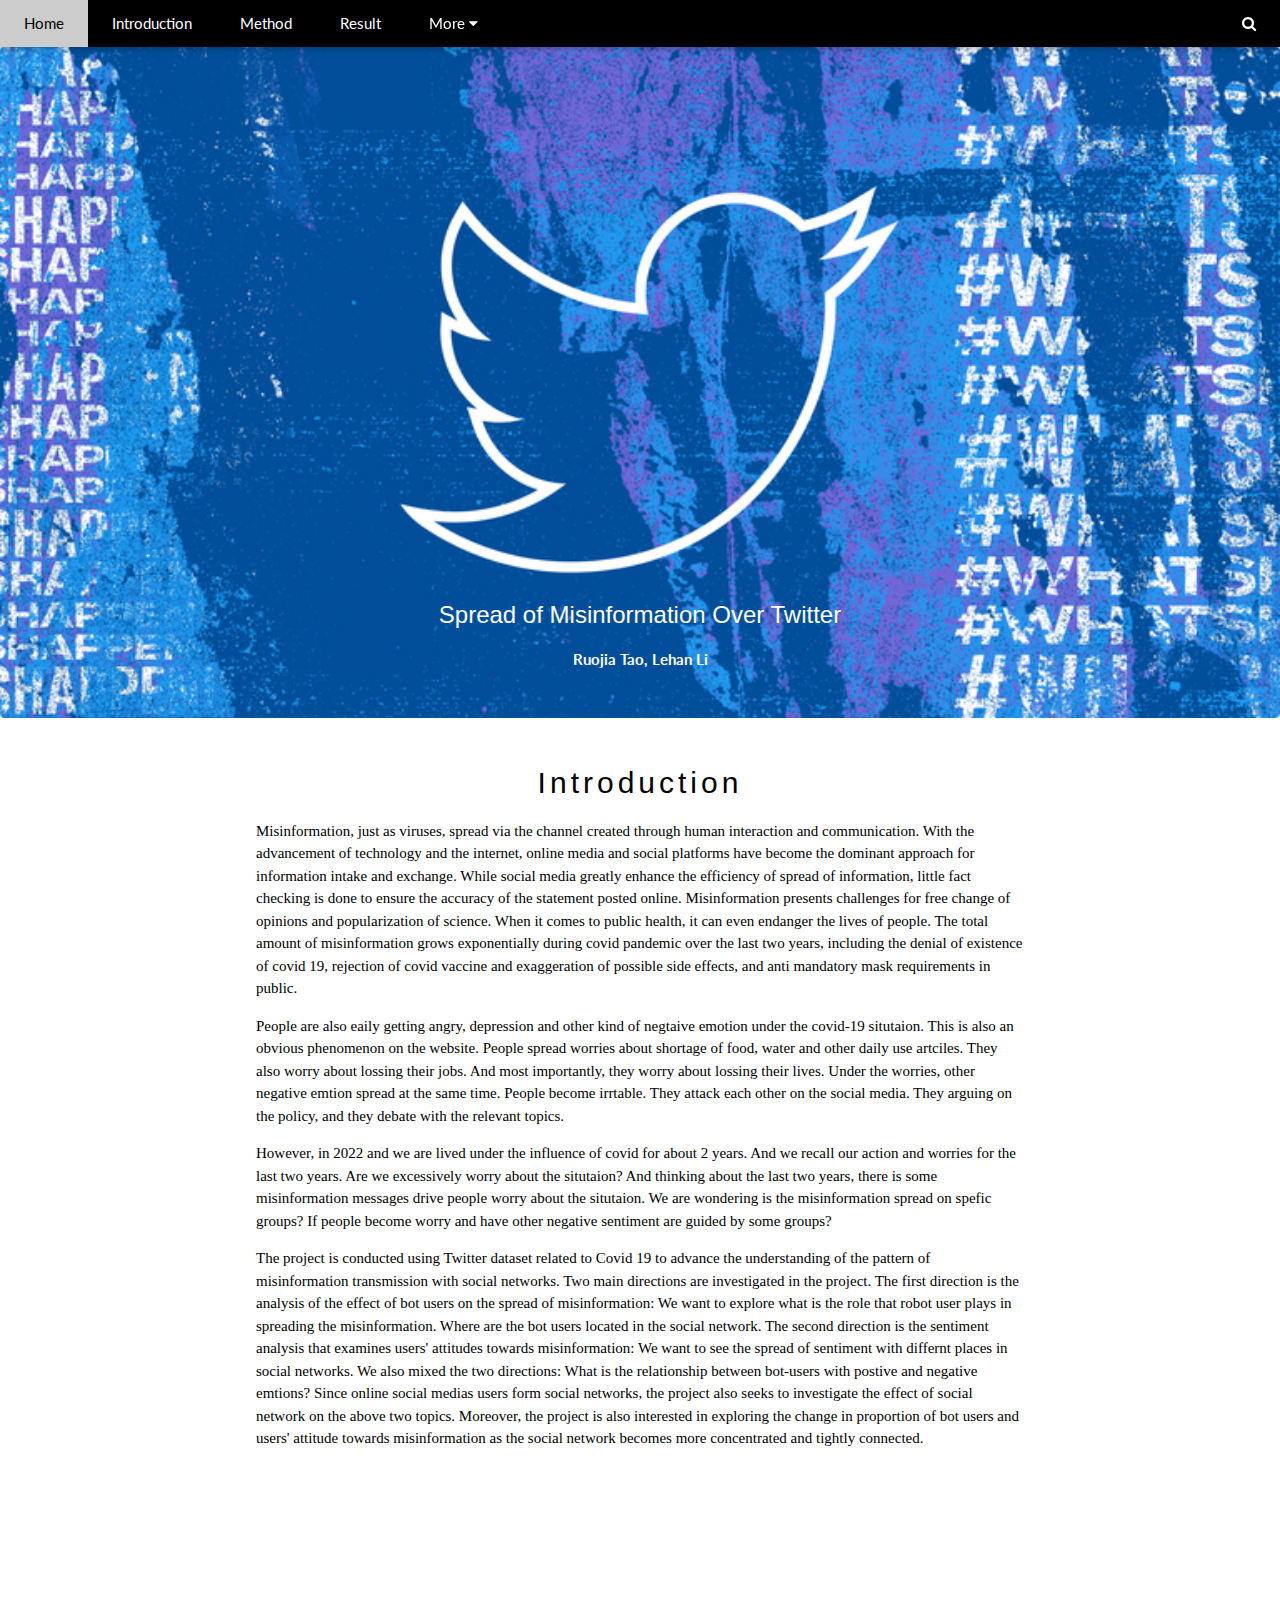
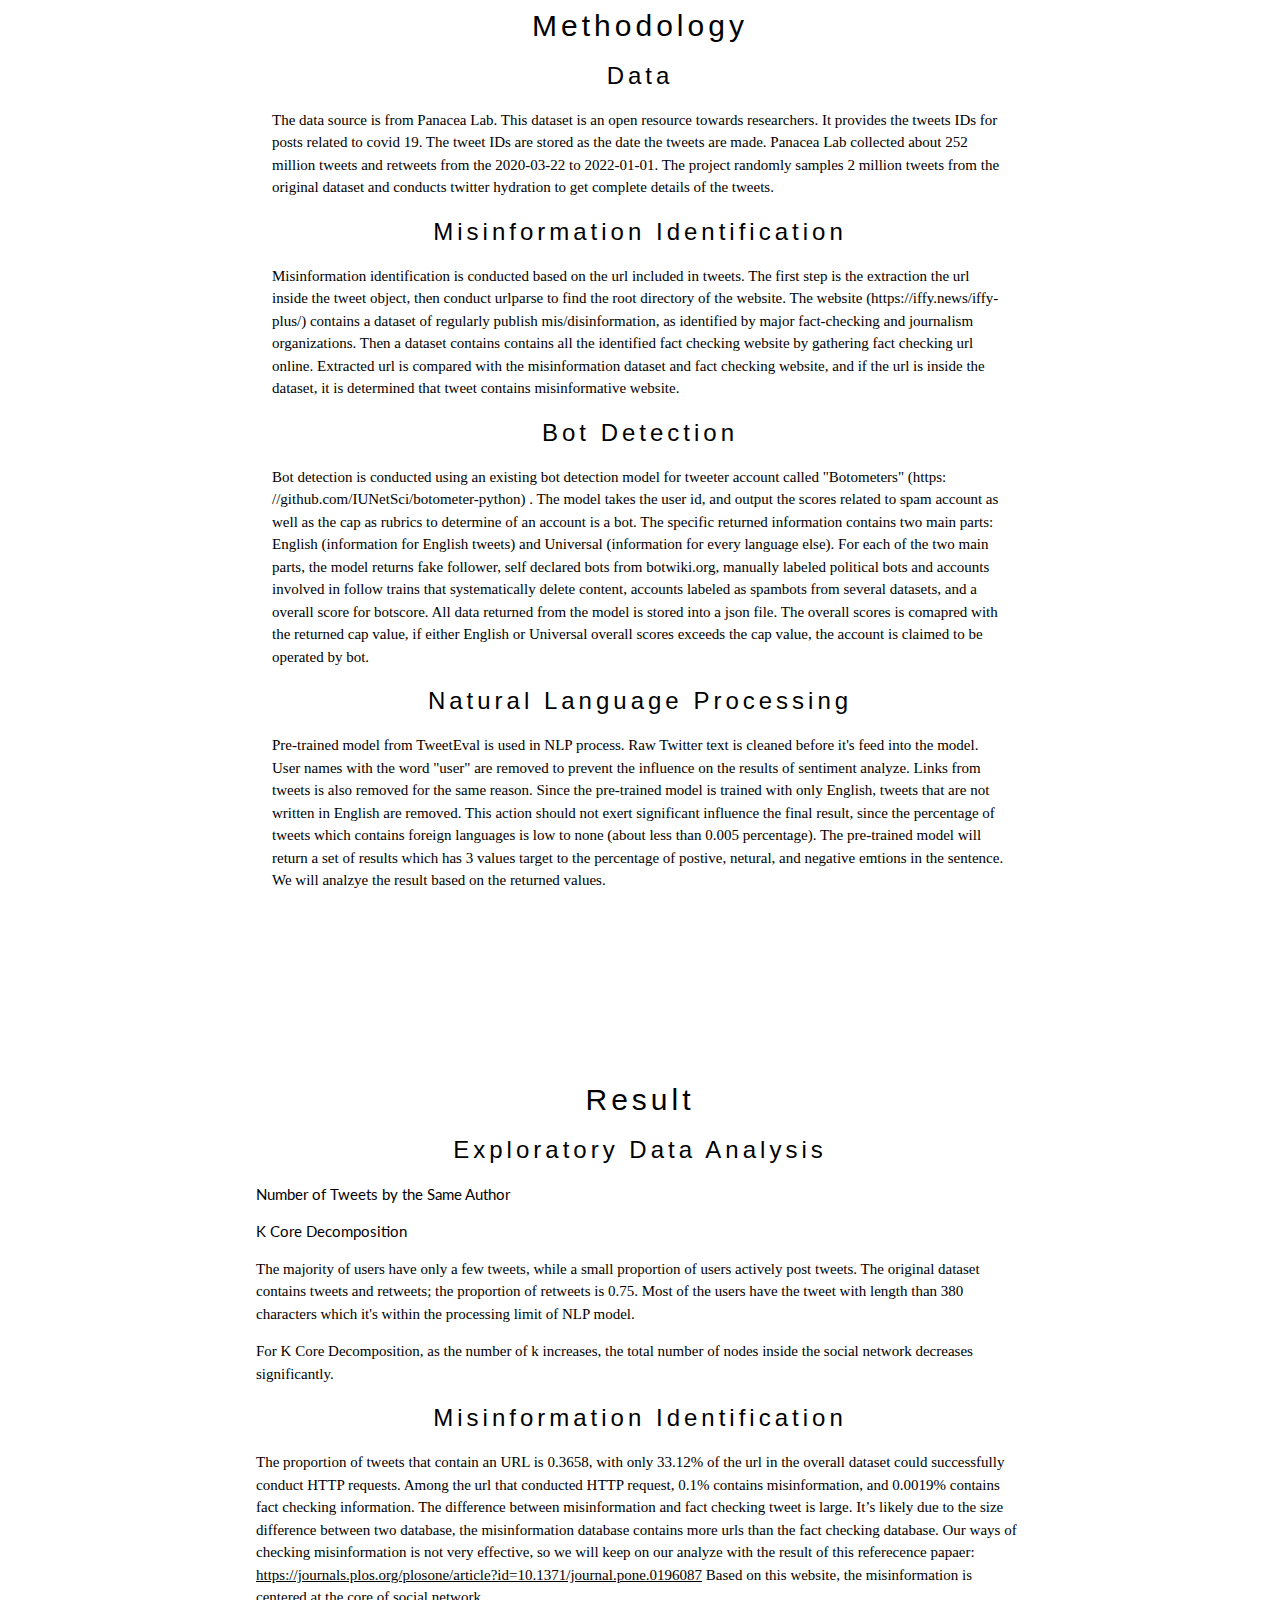
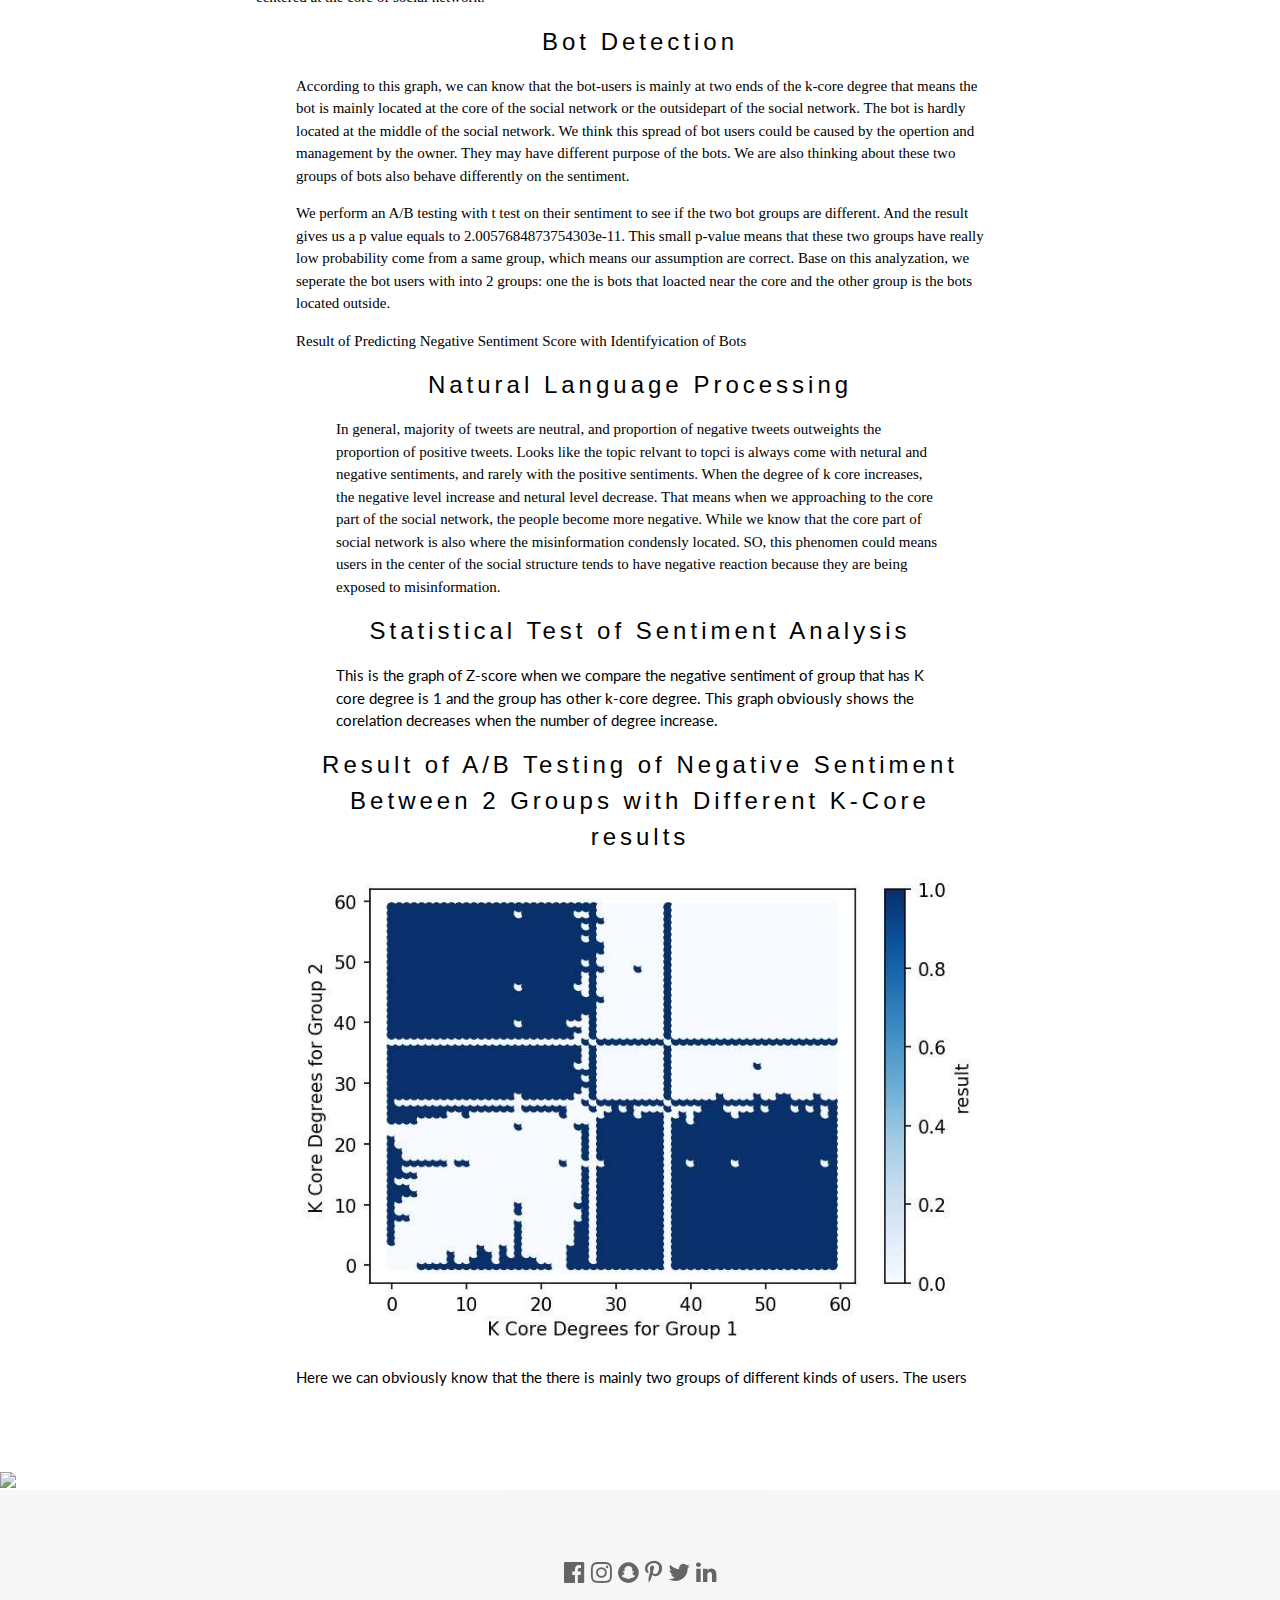
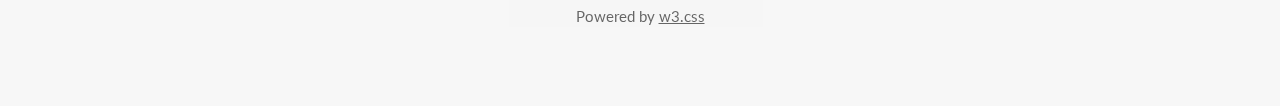
==== index.html @ 178d3494 "Update index.html" ====
<!DOCTYPE html>
<html lang="en">
<head>
<title>Spread of Misinformation over Social Media</title>
<meta charset="UTF-8">
<meta name="viewport" content="width=device-width, initial-scale=1">
<link rel="stylesheet" href="https://www.w3schools.com/w3css/4/w3.css">
<link rel="stylesheet" href="https://fonts.googleapis.com/css?family=Lato">
<link rel="stylesheet" href="https://cdnjs.cloudflare.com/ajax/libs/font-awesome/4.7.0/css/font-awesome.min.css">
<link rel="stylesheet" href="stype.css">
<script src="https://code.highcharts.com/highcharts.js"></script>
<script src="https://code.highcharts.com/modules/series-label.js"></script>
<script src="https://code.highcharts.com/modules/exporting.js"></script>
<script src="https://code.highcharts.com/modules/export-data.js"></script>
<script src="https://code.highcharts.com/modules/accessibility.js"></script>
<script src="script.js"></script>

<style>
body {font-family: "Lato", sans-serif}
.mySlides {display: none}
</style>
</head>
<body>

<!-- Navbar -->
<div class="w3-top">
  <div class="w3-bar w3-black w3-card">
    <a class="w3-bar-item w3-button w3-padding-large w3-hide-medium w3-hide-large w3-right" href="javascript:void(0)" onclick="myFunction()" title="Toggle Navigation Menu"><i class="fa fa-bars"></i></a>
    <a href="#" class="w3-bar-item w3-button w3-padding-large">Home</a>
    <a href="#band" class="w3-bar-item w3-button w3-padding-large w3-hide-small">Introduction</a>
    <a href="#tour" class="w3-bar-item w3-button w3-padding-large w3-hide-small">Method</a>
    <a href="#contact" class="w3-bar-item w3-button w3-padding-large w3-hide-small">Result</a>
    <div class="w3-dropdown-hover w3-hide-small">
      <button class="w3-padding-large w3-button" title="More">More <i class="fa fa-caret-down"></i></button>     
      <div class="w3-dropdown-content w3-bar-block w3-card-4">
        <a href="#" class="w3-bar-item w3-button">Reference</a>
        <a href="#" class="w3-bar-item w3-button">Author</a>
      </div>
    </div>
    <a href="javascript:void(0)" class="w3-padding-large w3-hover-red w3-hide-small w3-right"><i class="fa fa-search"></i></a>
  </div>
</div>

<!-- Navbar on small screens (remove the onclick attribute if you want the navbar to always show on top of the content when clicking on the links) -->
<div id="navDemo" class="w3-bar-block w3-black w3-hide w3-hide-large w3-hide-medium w3-top" style="margin-top:46px">
  <a href="#band" class="w3-bar-item w3-button w3-padding-large" onclick="myFunction()">BAND</a>
  <a href="#tour" class="w3-bar-item w3-button w3-padding-large" onclick="myFunction()">TOUR</a>
  <a href="#contact" class="w3-bar-item w3-button w3-padding-large" onclick="myFunction()">CONTACT</a>
  <a href="#" class="w3-bar-item w3-button w3-padding-large" onclick="myFunction()">MERCH</a>
</div>

<!-- Page content -->
<div class="w3-content" style="max-width:2000px;margin-top:46px">

  <!-- Automatic Slideshow Images -->
  <div class="mySlides w3-display-container w3-center">
    <img src="twitter.jpg" style="width:100%">
    <div class="w3-display-bottommiddle w3-container w3-text-white w3-padding-32 w3-hide-small">
      <h3>Spread of Misinformation Over Twitter</h3>
      <p><b>Ruojia Tao, Lehan Li</b></p>   
    </div>
  </div>
  </div>

  <!-- The Band Section -->
  <div class="w3-container w3-content w3-center w3-padding-32" style="max-width:800px" id="band">
    <h2 class="w3-wide">Introduction</h2>
    <p align="left" style="font-family:verdana">
      Misinformation, just as viruses, spread via the channel created through human interaction and communication. 
      With the advancement of technology and the internet, online media and social platforms have become the 
      dominant approach for information intake and exchange. While social media greatly enhance the efficiency of spread of information, 
      little fact checking is done to ensure the accuracy of the statement posted online. 
      Misinformation presents challenges for free change of opinions and popularization of science. 
      When it comes to public health, it can even endanger the lives of people. 
      The total amount of misinformation grows exponentially during covid pandemic over the last two years, 
      including the denial of existence of covid 19, rejection of covid vaccine and exaggeration of possible side effects, 
      and anti mandatory mask requirements in public. 
    </p>

    <p align="left" style="font-family:verdana">
      People are also eaily getting angry, depression and other kind of negtaive emotion under the covid-19 situtaion. This is also an obvious phenomenon on the website. People
       spread worries about shortage of food, water and other daily use artciles. They also worry about lossing their jobs. And most importantly, they worry about lossing their lives.
       Under the worries, other negative emtion spread at the same time. People become irrtable. They attack each other on the social media. 
       They arguing on the policy, and they debate with the relevant topics.
       </p>
    <p align="left" style="font-family:verdana"> 
       However, in 2022 and we are lived under the influence of covid for about 2 years. And we recall our action and worries for the last two years. Are we excessively worry about the situtaion? And thinking about the last two years, there is some misinformation messages drive people worry about the situtaion. We are wondering is the misinformation spread on spefic groups? If people become worry and have other negative sentiment are guided by some groups?
    </p>

    <p align="left" style="font-family:verdana"> 
      The project is conducted using Twitter dataset related to Covid 19 
      to advance the understanding of the pattern of misinformation transmission with social networks. Two main directions are investigated in the project. 
      The first direction is the analysis of the effect of bot users on the spread of misinformation: We want to explore what is the role that robot user plays in spreading the misinformation. Where are the bot users located in the social 
      network. 
      The second direction is the sentiment analysis that examines users' attitudes towards misinformation: We want to see the spread of sentiment with differnt places in social networks.
      We also mixed the two directions: What is the relationship between bot-users with postive and negative emtions?
      Since online social medias users form social networks, the project also seeks to investigate the effect of social network on the above two topics.
      Moreover, the project is also interested in exploring the change in proportion of bot users and users' attitude towards misinformation as 
      the social network becomes more concentrated and tightly connected. 
    </p>
  </div>

  <!-- The Tour Section -->
  <div class="w3-container w3-content w3-center w3-padding-32" style="max-width:800px" id="tour">
    <div class="w3-container w3-content w3-padding-64" style="max-width:800px">
      <h2 class="w3-wide w3-center">Methodology</h2>
      
      <h3 class="w3-wide w3-center">Data</h3>

      <p align="left" style="font-family:verdana"> 
        The data source is from Panacea Lab. This dataset is an open resource towards researchers.
        It provides the tweets IDs for posts related to covid 19. The tweet IDs are stored as the date
        the tweets are made. Panacea Lab collected about 252 million tweets and retweets from
        the 2020-03-22 to 2022-01-01. The project randomly samples 2 million tweets from the original dataset 
        and conducts twitter hydration to get complete details of the tweets.
      </p>

      <h3 class="w3-wide w3-center">Misinformation Identification</h3>
      <p align="left" style="font-family:verdana"> 
        Misinformation identification is conducted based on the url included in tweets. The first step is the extraction the url
        inside the tweet object, then conduct urlparse to find the root directory of the website. 
        The website (https://iffy.news/iffy-plus/) contains a dataset of regularly publish mis/disinformation,
        as identified by major fact-checking and journalism organizations. Then a dataset contains contains all the identified fact checking website
        by gathering fact checking url online. Extracted url is compared with the misinformation dataset and fact checking website, and if the url is inside the
        dataset, it is determined that tweet contains misinformative website.
      </p>

      <h3 class="w3-wide w3-center">Bot Detection</h3>
      <p align="left" style="font-family:verdana" font-size:16px> 
        Bot detection is conducted using an existing bot detection model for tweeter account called "Botometers" (https:
        //github.com/IUNetSci/botometer-python) . The model takes the user id, and output the scores
        related to spam account as well as the cap as rubrics to determine of an account is a bot. The specific
        returned information contains two main parts: English (information for English tweets) and Universal
        (information for every language else). For each of the two main parts, the model returns fake follower,
        self declared bots from botwiki.org, manually labeled political bots and accounts involved in follow
        trains that systematically delete content, accounts labeled as spambots from several datasets, and a
        overall score for botscore. All data returned from the model is stored into a json file. 
        The overall scores is comapred with the returned cap value, 
        if either English or Universal overall scores exceeds the cap value, 
        the account is claimed to be operated by bot.
      </p>

      <h3 class="w3-wide w3-center">Natural Language Processing</h3>
      <p align="left" style="font-family:verdana"> 
        Pre-trained model from TweetEval is used in NLP process. Raw Twitter text is cleaned before it's feed into the model. 
        User names with the word "user" are removed to prevent the influence on the results of sentiment analyze. 
        Links from tweets is also removed for the same reason. Since the
        pre-trained model is trained with only English, tweets that are not written in English are removed.
        This action should not exert significant influence the final result, 
        since the percentage of tweets which contains foreign languages is low to none (about less than 0.005 percentage).
        The pre-trained model will return a set of results which has 3 values target to the percentage of  postive, netural, and negative emtions in the sentence. We will analzye the 
        result based on the returned values.
      </p>
    </div>
  </div>

  <!-- The Contact Section -->
  <div class="w3-container w3-content w3-padding-64" style="max-width:800px" id="contact">
    <h2 class="w3-wide w3-center">Result</h2>
    <h3 class="w3-wide w3-center">Exploratory Data Analysis</h3>
    
    <div>
      <div>
        <p>Number of Tweets by the Same Author</p>
        <figure class="highcharts-figure">
          <div id="author"></div>
        </figure>
      </div>
      <div>
        <p>K Core Decomposition</p>
        <figure class="highcharts-figure">
          <div id="kcore"></div>
        </figure>
            <p align="left" style="font-family:verdana"> 
              The majority of users have only a few tweets, while a small proportion of users actively post tweets. 
      The original dataset contains tweets and retweets; the proportion of retweets is 0.75. 
      Most of the users have the tweet with length than 380 characters which it's within the processing limit of NLP model. 
                 </p>
      </div>
    </div>

    


    <p align="left" style="font-family:verdana"> 

      For K Core Decomposition, as the number of k increases, the total number of nodes inside the social network decreases significantly.
    </p>

    <h3 class="w3-wide w3-center">Misinformation Identification</h3>
    <p align="left" style="font-family:verdana"> 
      The proportion of tweets that contain an URL is 0.3658, with only 33.12% of
      the url in the overall dataset could successfully conduct HTTP requests. Among the url that conducted
      HTTP request, 0.1% contains misinformation, and 0.0019% contains fact checking information. The
      difference between misinformation and fact checking tweet is large. It’s likely due to the size difference
      between two database, the misinformation database contains more urls than the fact checking database.
      Our ways of checking misinformation is not very effective, so we will keep on our analyze with the result of this referecence papaer: 
      <a href="https://journals.plos.org/plosone/article?id=10.1371/journal.pone.0196087">https://journals.plos.org/plosone/article?id=10.1371/journal.pone.0196087</a>
      Based on this website, the misinformation is centered at the core of social network.
    </p>

    <h3 class="w3-wide w3-center">Bot Detection</h3>
        
    <p align="left" style="font-family:verdana"> 
      <figure class="highcharts-figure">
        <div id="bot"></div>
        <p align="left" style="font-family:verdana"> 
         According to this graph, we can know that the bot-users is mainly at two ends of the k-core degree that means the bot is mainly located at the core of the social network or the outsidepart
          of the social network. The bot is hardly located at the middle of the social network. We think this spread of bot users could be caused by the opertion and management by the owner.
          They may have different purpose of the bots. We are also thinking about these two groups of bots also behave differently on the sentiment.
    
     </p>
        
        
     <p align="left" style="font-family:verdana"> 
         We perform an A/B testing with t test on their sentiment to see if the two bot groups are different. And the result gives us a p value equals to 2.0057684873754303e-11. This small
          p-value means that these two groups have really low probability come from a same group, which means our assumption are correct. Base on this analyzation, we seperate the bot users with 
          into 2 groups: one the is bots that loacted near the core and the other group is the bots located outside.
    
        
    </figure>
    </p>
        <p align="left" style="font-family:verdana"> 
      <figure class="highcharts-figure">
        <div id="bot"></div>
        <p align="left" style="font-family:verdana"> 
         Result of Predicting Negative Sentiment Score with Identifyication of Bots
    
        </p>
        

    <h3 class="w3-wide w3-center">Natural Language Processing</h3>
    <p align="left" style="font-family:verdana"> 
      <figure class="highcharts-figure">
        <div id="container"></div>
        <p align="left" style="font-family:verdana"> 
          In general, majority of tweets are neutral, and proportion of negative tweets outweights the proportion of positive tweets. 
          Looks like the topic relvant to topci is always come with netural and negative sentiments, and rarely with the positive sentiments.
          When the degree of k core increases, the negative level increase and netural level decrease. That means when we approaching to the core part of the social network, the people become more negative.
          While we know that the core part of social network is also where the misinformation condensly located. 
          SO, this phenomen could means users in the center of the social structure tends to have negative reaction because they are being exposed to misinformation.
      
        </p>
    </figure>
    </p>


    <h3 class="w3-wide w3-center">Statistical Test of Sentiment Analysis</h3>
    <p align="left" style="font-family:verdana"> 
      <figure class="highcharts-figure">
        <div id="point"></div>
        <p class="highcharts-description">
           This is the graph of Z-score when we compare the negative sentiment of group that has K core degree is 1 and the group has other k-core degree. 
          This graph obviously shows the corelation decreases when the number of degree increase.
        </p>
    </figure>
      
     <h3 class="w3-wide w3-center">Result of A/B Testing of Negative Sentiment Between 2 Groups with Different K-Core results</h3>
    <p align="left" style="font-family:verdana"> 
    <img src="plot.JPG" style="width:100%">
    </p>
    <p class="highcharts-description">
            Here we can obviously know that the there is mainly two groups of different kinds of users. The users 
        </p>
  </div>

  
  
<!-- End Page Content -->
</div>

<!-- Image of location/map -->
<img src="/w3images/map.jpg" class="w3-image w3-greyscale-min" style="width:100%">

<!-- Footer -->
<footer class="w3-container w3-padding-64 w3-center w3-opacity w3-light-grey w3-xlarge">
  <i class="fa fa-facebook-official w3-hover-opacity"></i>
  <i class="fa fa-instagram w3-hover-opacity"></i>
  <i class="fa fa-snapchat w3-hover-opacity"></i>
  <i class="fa fa-pinterest-p w3-hover-opacity"></i>
  <i class="fa fa-twitter w3-hover-opacity"></i>
  <i class="fa fa-linkedin w3-hover-opacity"></i>
  <p class="w3-medium">Powered by <a href="https://www.w3schools.com/w3css/default.asp" target="_blank">w3.css</a></p>
</footer>

<script>
// Automatic Slideshow - change image every 4 seconds
var myIndex = 0;
carousel();

function carousel() {
  var i;
  var x = document.getElementsByClassName("mySlides");
  for (i = 0; i < x.length; i++) {
    x[i].style.display = "none";  
  }
  myIndex++;
  if (myIndex > x.length) {myIndex = 1}    
  x[myIndex-1].style.display = "block";  
  setTimeout(carousel, 4000);    
}

// Used to toggle the menu on small screens when clicking on the menu button
function myFunction() {
  var x = document.getElementById("navDemo");
  if (x.className.indexOf("w3-show") == -1) {
    x.className += " w3-show";
  } else { 
    x.className = x.className.replace(" w3-show", "");
  }
}

// When the user clicks anywhere outside of the modal, close it
var modal = document.getElementById('ticketModal');
window.onclick = function(event) {
  if (event.target == modal) {
    modal.style.display = "none";
  }
}
</script>

</body>
</html>
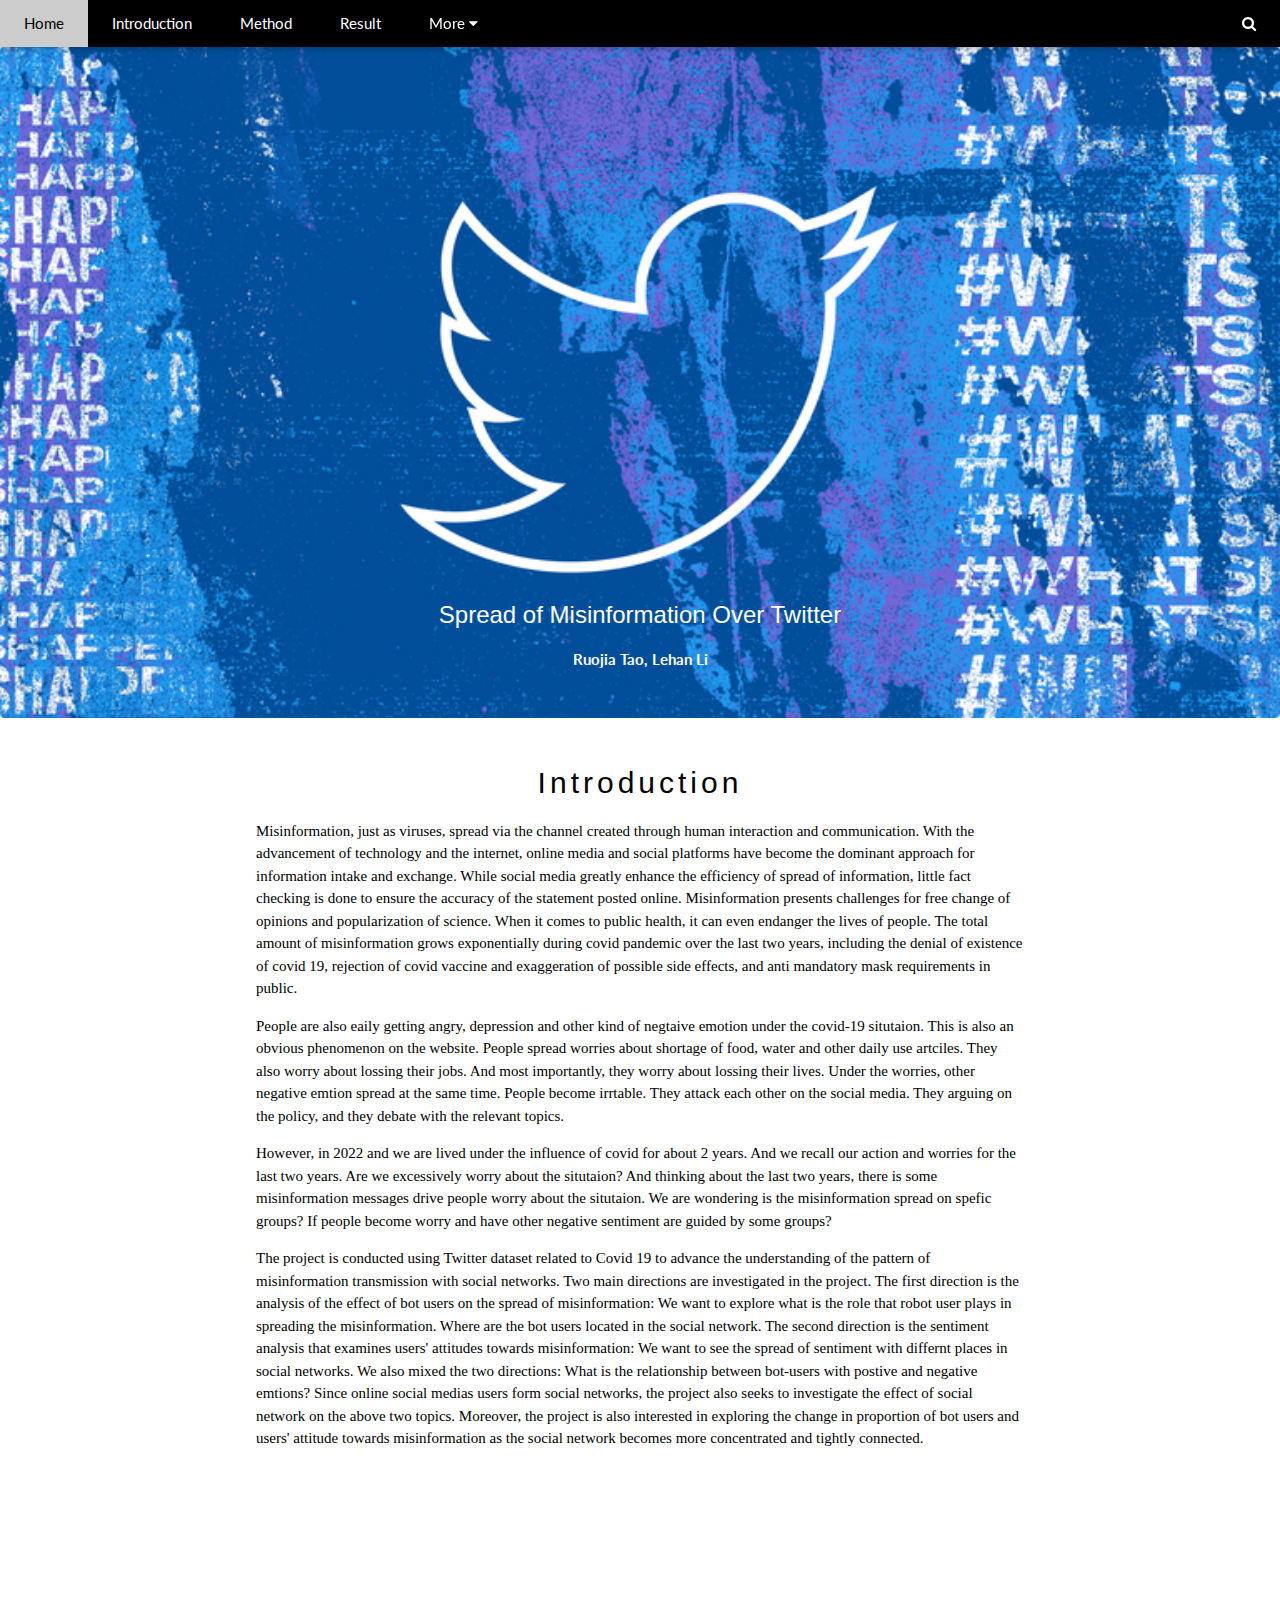
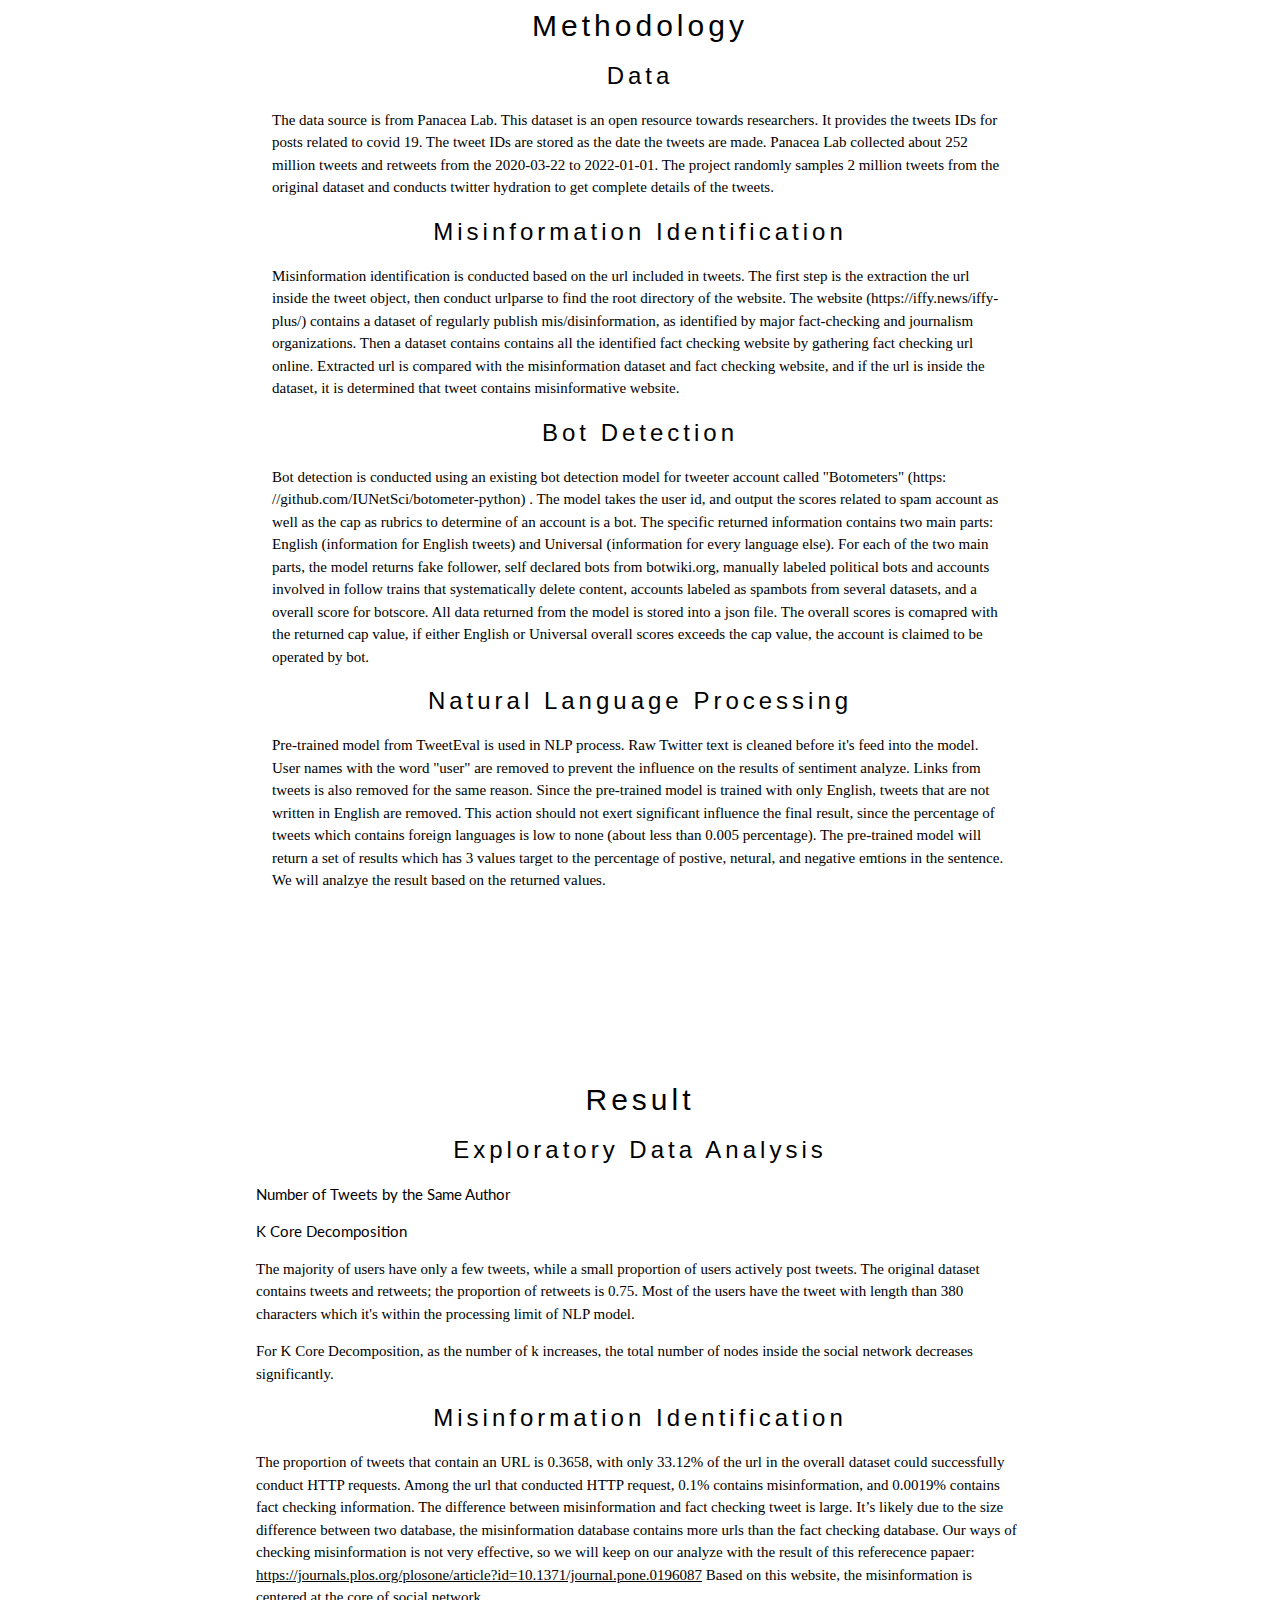
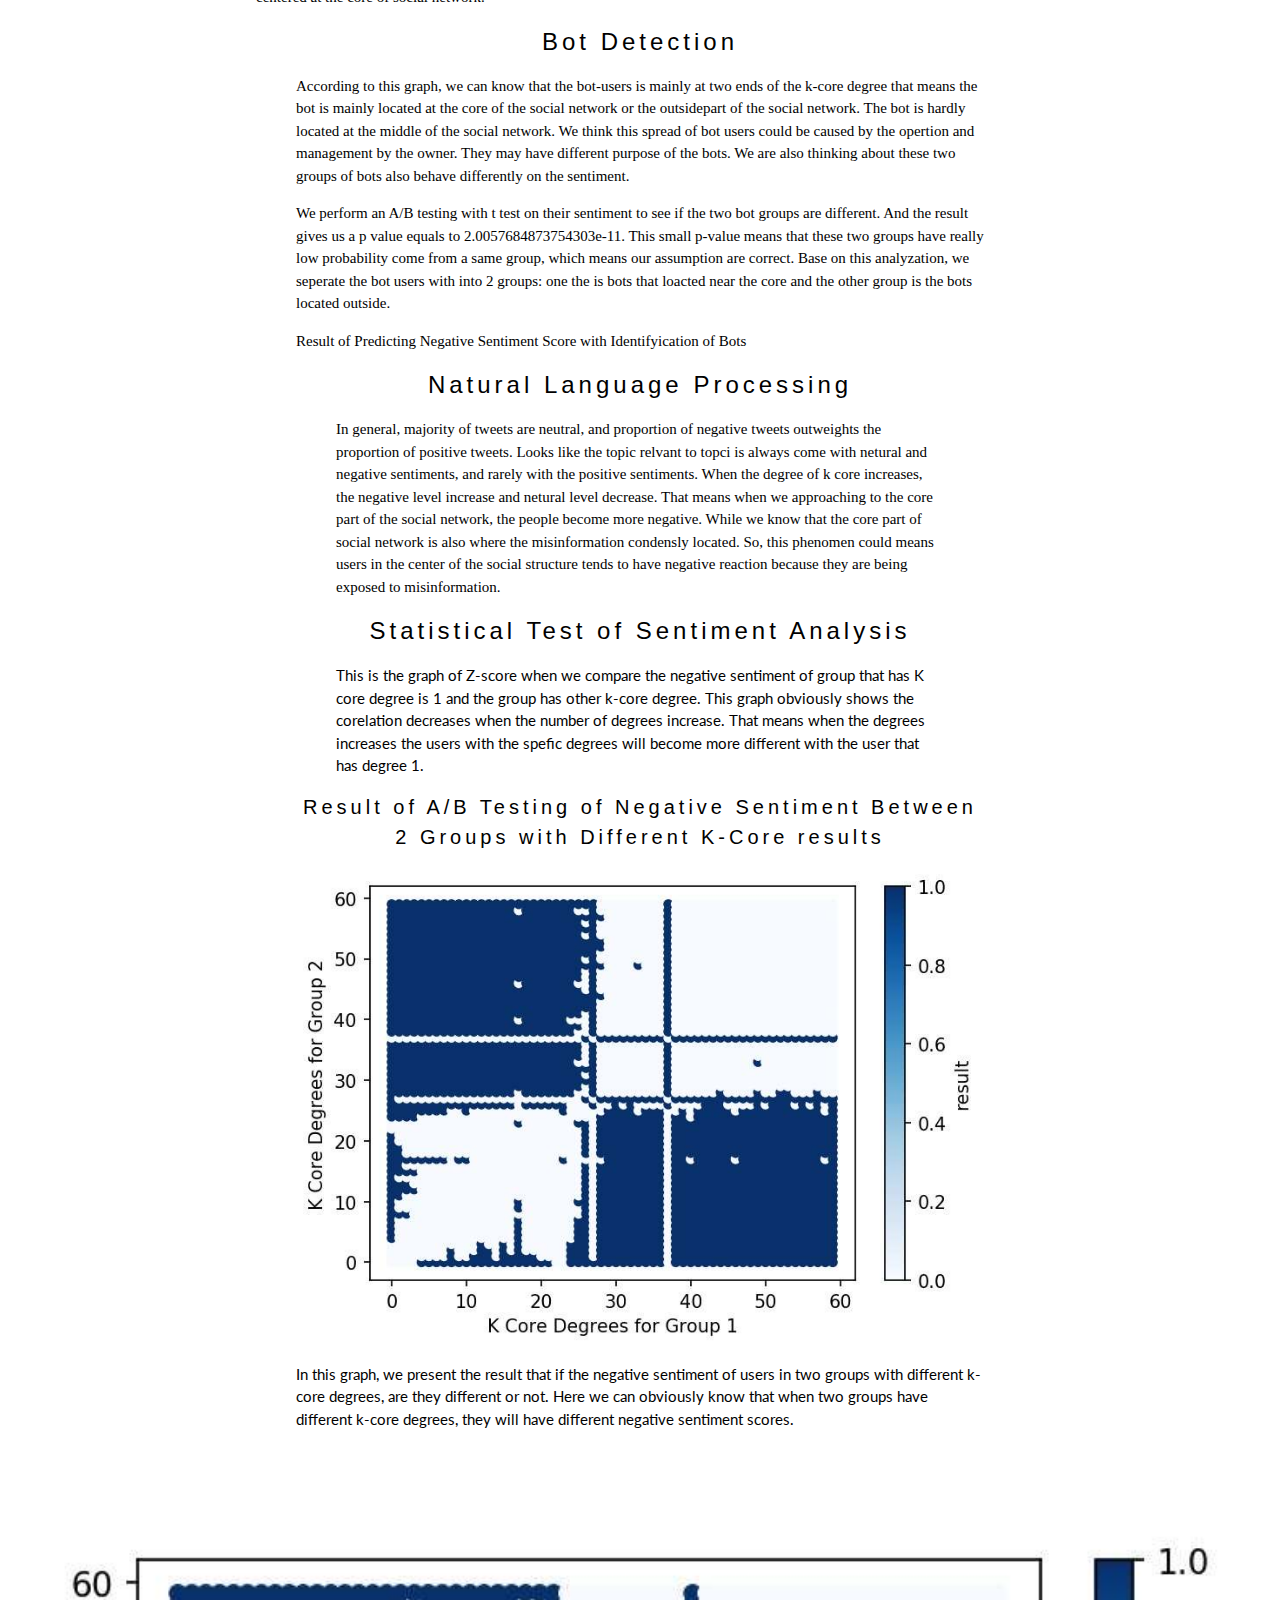
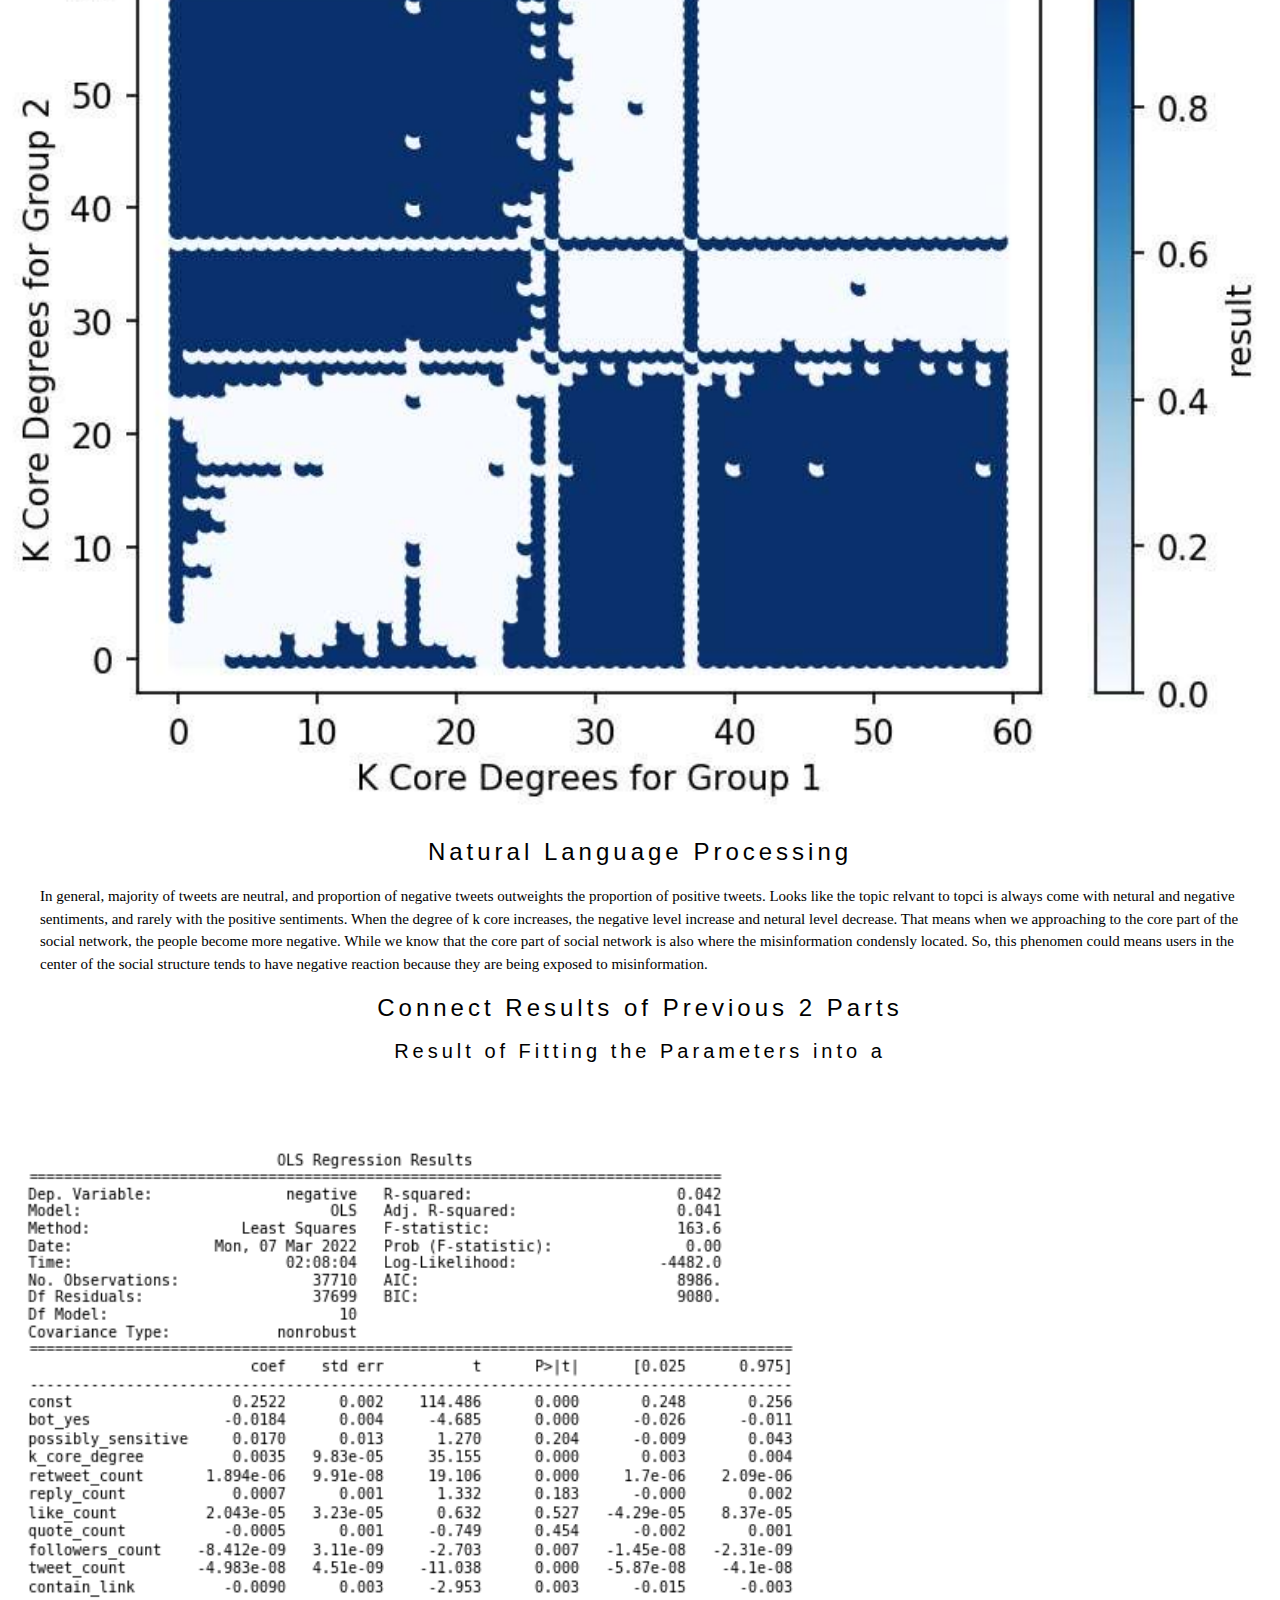
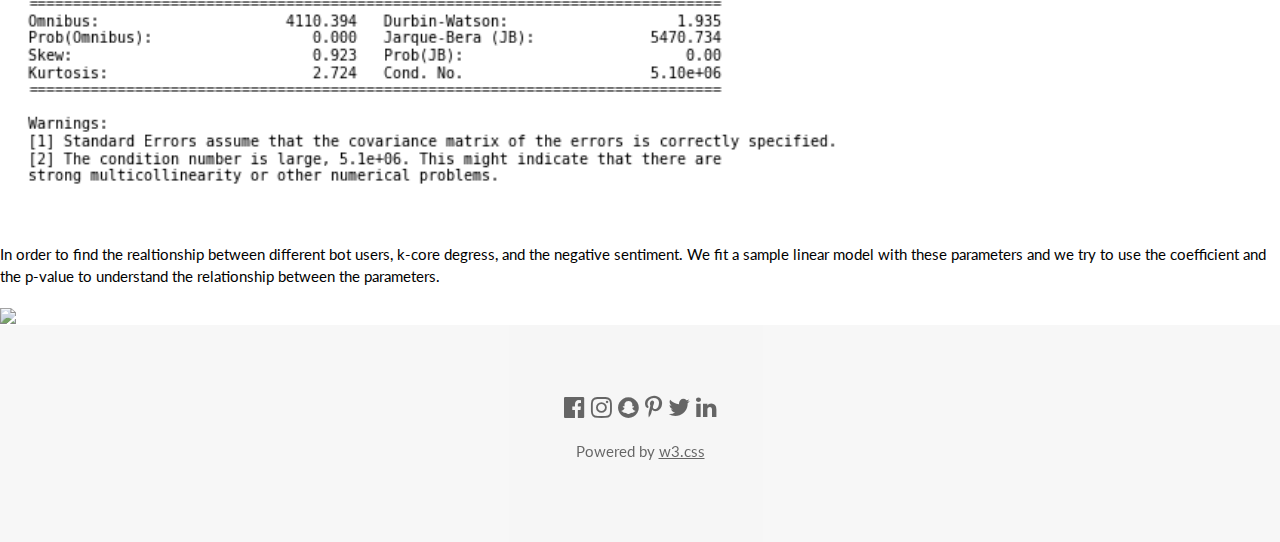
==== commit 18cf10e8: "Update index.html" ====
--- a/index.html
+++ b/index.html
@@ -238,8 +238,7 @@
           Looks like the topic relvant to topci is always come with netural and negative sentiments, and rarely with the positive sentiments.
           When the degree of k core increases, the negative level increase and netural level decrease. That means when we approaching to the core part of the social network, the people become more negative.
           While we know that the core part of social network is also where the misinformation condensly located. 
-          SO, this phenomen could means users in the center of the social structure tends to have negative reaction because they are being exposed to misinformation.
-      
+          So, this phenomen could means users in the center of the social structure tends to have negative reaction because they are being exposed to misinformation.
         </p>
     </figure>
     </p>
@@ -251,19 +250,54 @@
         <div id="point"></div>
         <p class="highcharts-description">
            This is the graph of Z-score when we compare the negative sentiment of group that has K core degree is 1 and the group has other k-core degree. 
-          This graph obviously shows the corelation decreases when the number of degree increase.
+          This graph obviously shows the corelation decreases when the number of degrees increase. That means when the degrees increases the users with the spefic degrees will become more
+          different with the user that has degree 1.
         </p>
     </figure>
-      
-     <h3 class="w3-wide w3-center">Result of A/B Testing of Negative Sentiment Between 2 Groups with Different K-Core results</h3>
+    </p>  
+     <h4 class="w3-wide w3-center">Result of A/B Testing of Negative Sentiment Between 2 Groups with Different K-Core results</h4>
     <p align="left" style="font-family:verdana"> 
     <img src="plot.JPG" style="width:100%">
     </p>
     <p class="highcharts-description">
-            Here we can obviously know that the there is mainly two groups of different kinds of users. The users 
-        </p>
-  </div>
-
+            In this graph, we present the result that if the negative sentiment of users in two groups with different k-core degrees, are they different or not. 
+      Here we can obviously know that when two groups have different k-core degrees, they will have different negative sentiment scores.
+        </p>
+  </div>
+          
+          
+    <p align="left" style="font-family:verdana"> 
+    <img src="plot.JPG" style="width:100%">
+    </p>   
+       
+  <h3 class="w3-wide w3-center">Natural Language Processing</h3>
+    <p align="left" style="font-family:verdana"> 
+      <figure class="highcharts-figure">
+        <div id="container"></div>
+        <p align="left" style="font-family:verdana"> 
+          In general, majority of tweets are neutral, and proportion of negative tweets outweights the proportion of positive tweets. 
+          Looks like the topic relvant to topci is always come with netural and negative sentiments, and rarely with the positive sentiments.
+          When the degree of k core increases, the negative level increase and netural level decrease. That means when we approaching to the core part of the social network, the people become more negative.
+          While we know that the core part of social network is also where the misinformation condensly located. 
+          So, this phenomen could means users in the center of the social structure tends to have negative reaction because they are being exposed to misinformation.
+        </p>
+    </figure>
+    </p>
+
+
+    <h3 class="w3-wide w3-center">Connect Results of Previous 2 Parts</h3>
+    
+     <h4 class="w3-wide w3-center">Result of Fitting the Parameters into a </h4>
+    <p align="left" style="font-family:verdana"> 
+    <img src="output.png" style="width:100%">
+    </p>
+    <p class="highcharts-description">
+            In order to find the realtionship between different bot users, k-core degress, and the negative sentiment. We fit a sample linear model with these parameters and we try
+      to use the coefficient and the p-value to understand the relationship between the parameters.
+        </p>
+  </div>
+
+       
   
   
 <!-- End Page Content -->
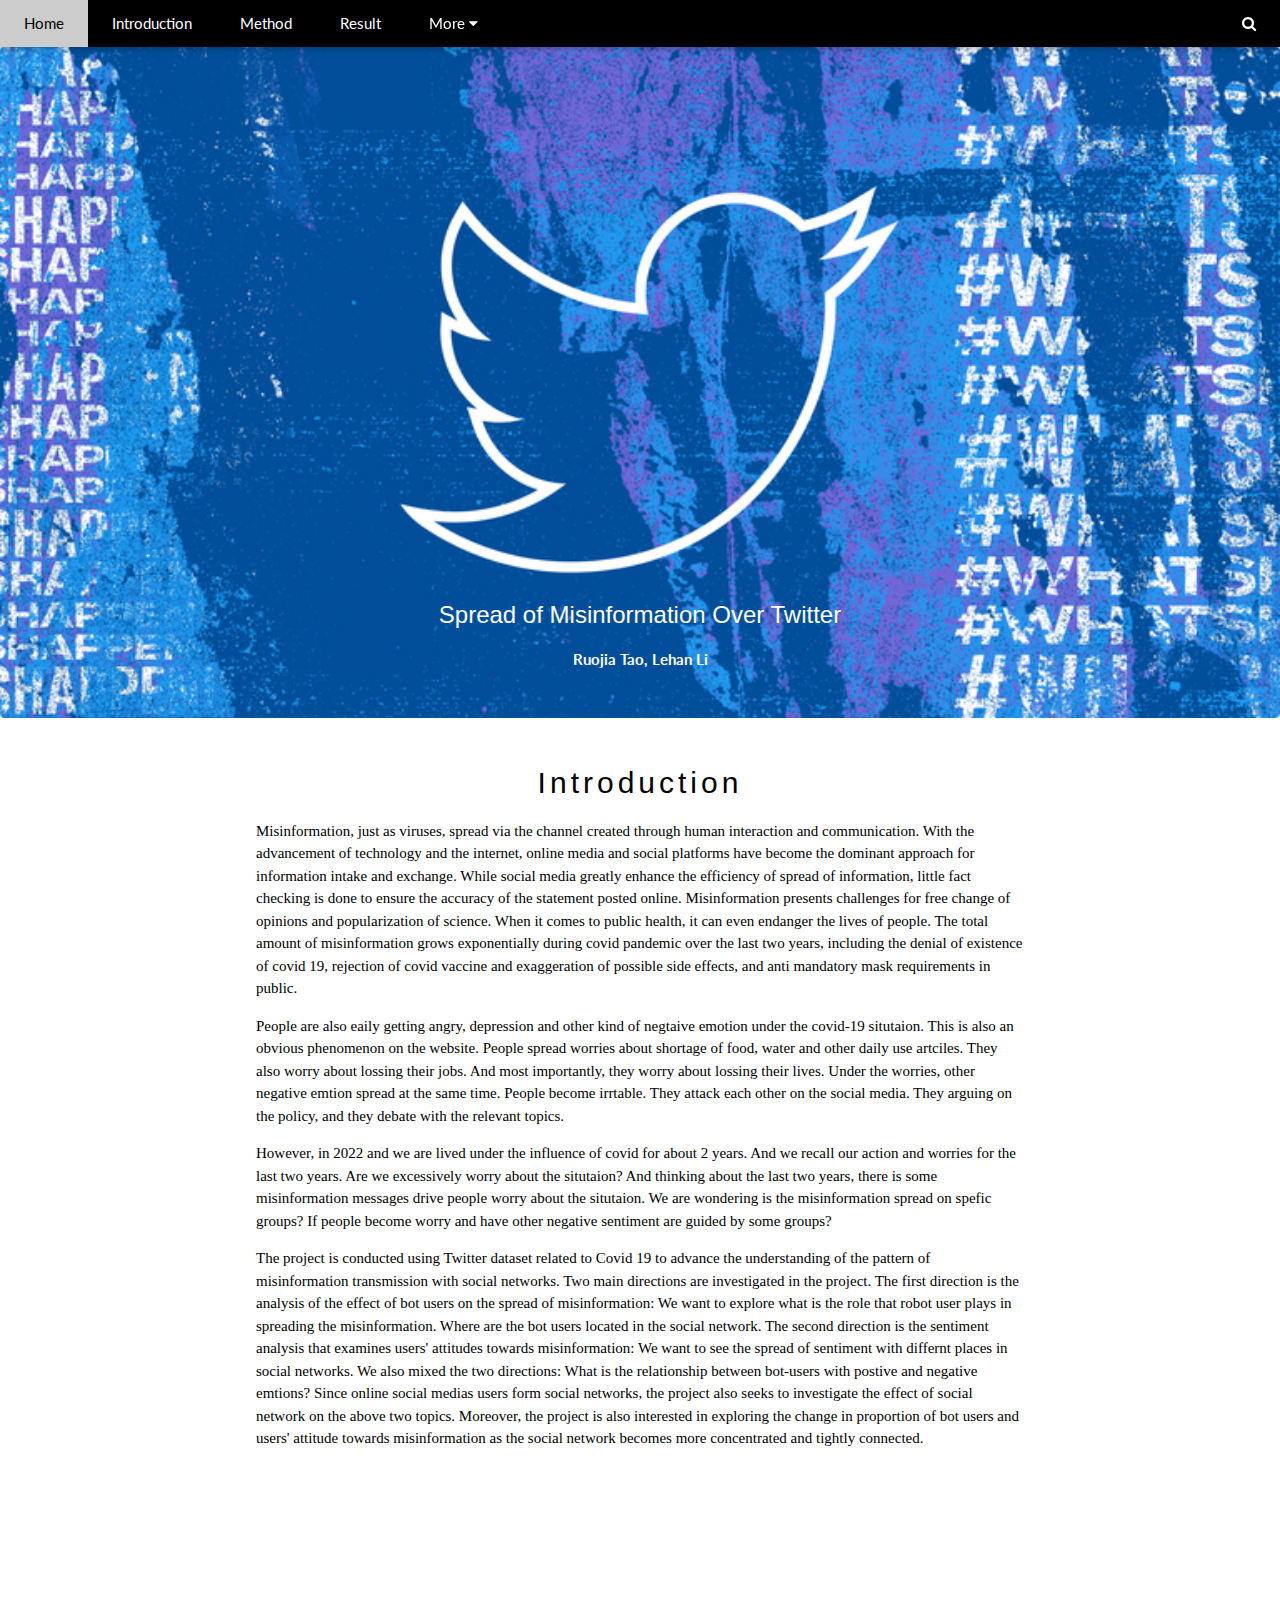
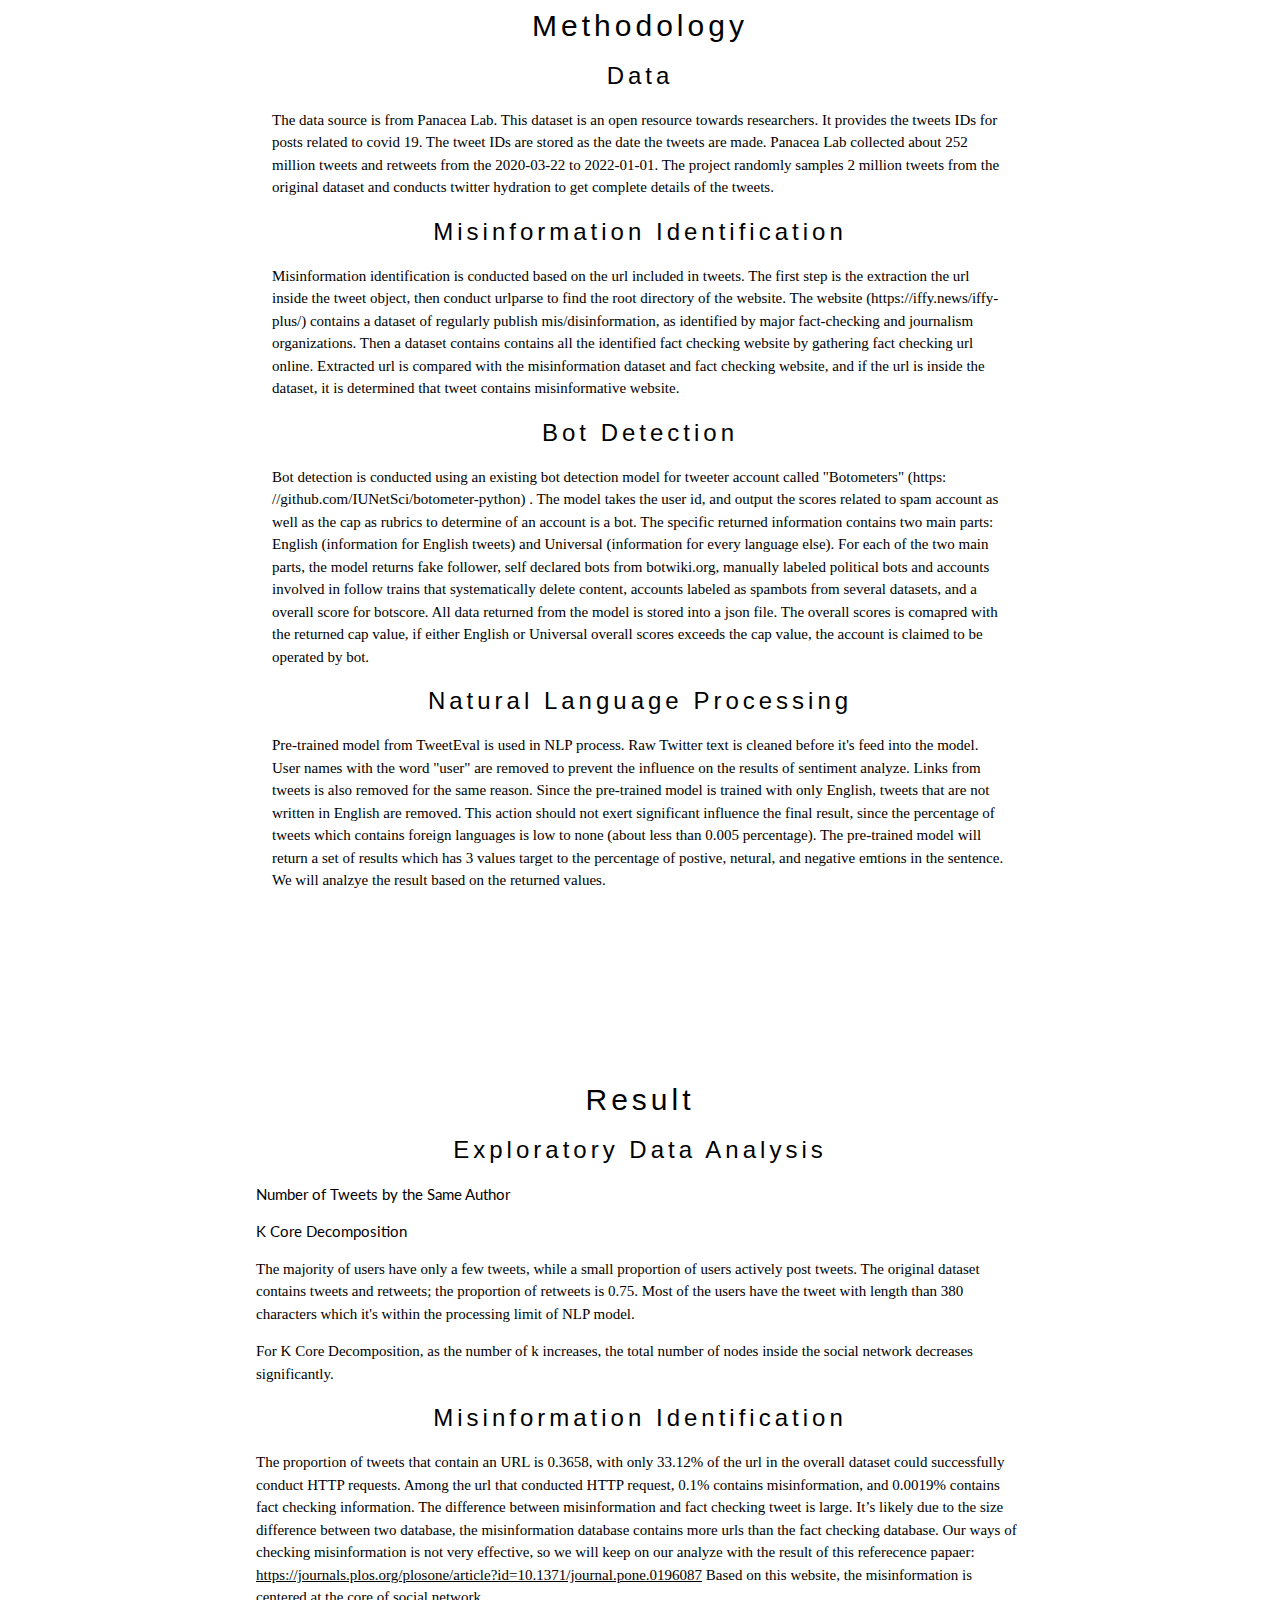
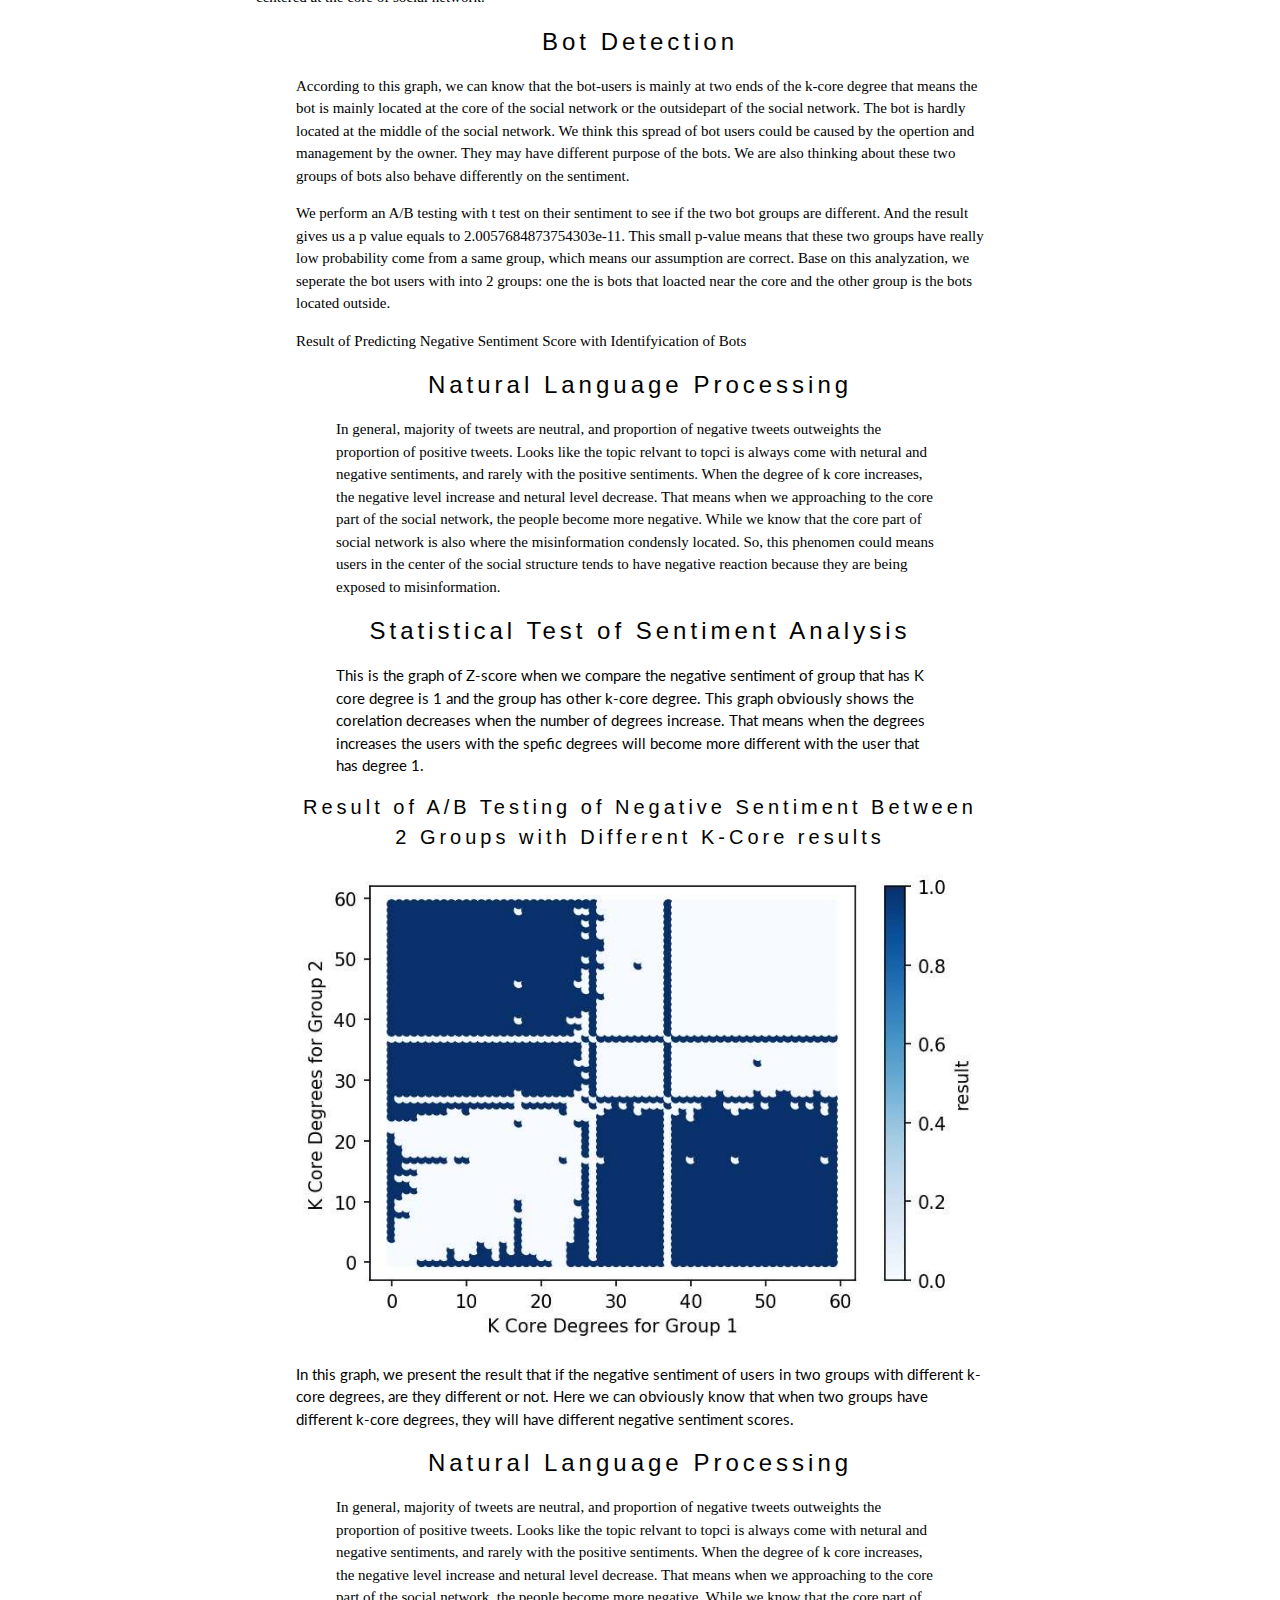
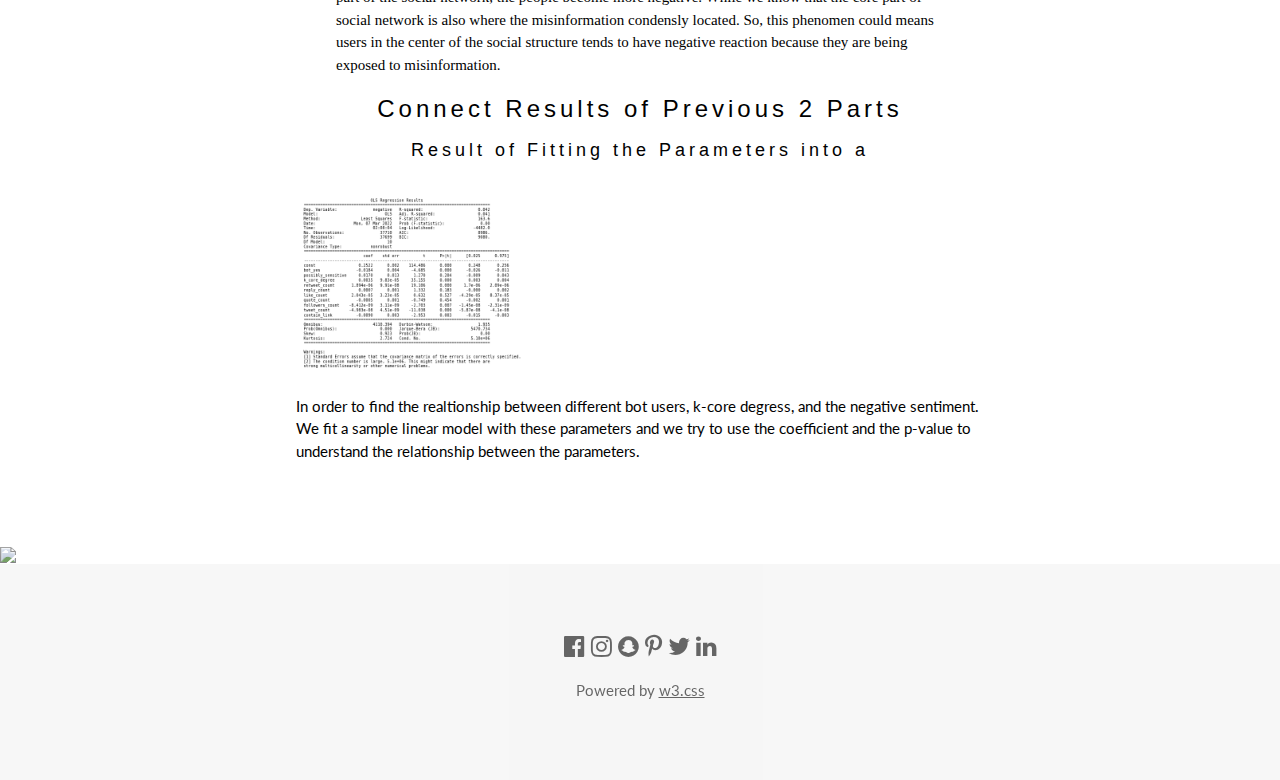
==== commit ff653752: "Update index.html" ====
--- a/index.html
+++ b/index.html
@@ -263,12 +263,10 @@
             In this graph, we present the result that if the negative sentiment of users in two groups with different k-core degrees, are they different or not. 
       Here we can obviously know that when two groups have different k-core degrees, they will have different negative sentiment scores.
         </p>
-  </div>
+        
+        
+ 
           
-          
-    <p align="left" style="font-family:verdana"> 
-    <img src="plot.JPG" style="width:100%">
-    </p>   
        
   <h3 class="w3-wide w3-center">Natural Language Processing</h3>
     <p align="left" style="font-family:verdana"> 
@@ -287,9 +285,9 @@
 
     <h3 class="w3-wide w3-center">Connect Results of Previous 2 Parts</h3>
     
-     <h4 class="w3-wide w3-center">Result of Fitting the Parameters into a </h4>
-    <p align="left" style="font-family:verdana"> 
-    <img src="output.png" style="width:100%">
+     <h5 class="w3-wide w3-center">Result of Fitting the Parameters into a </h5>
+    <p align="left" style="font-family:verdana"> 
+    <img src="output.png" style="width:50%">
     </p>
     <p class="highcharts-description">
             In order to find the realtionship between different bot users, k-core degress, and the negative sentiment. We fit a sample linear model with these parameters and we try
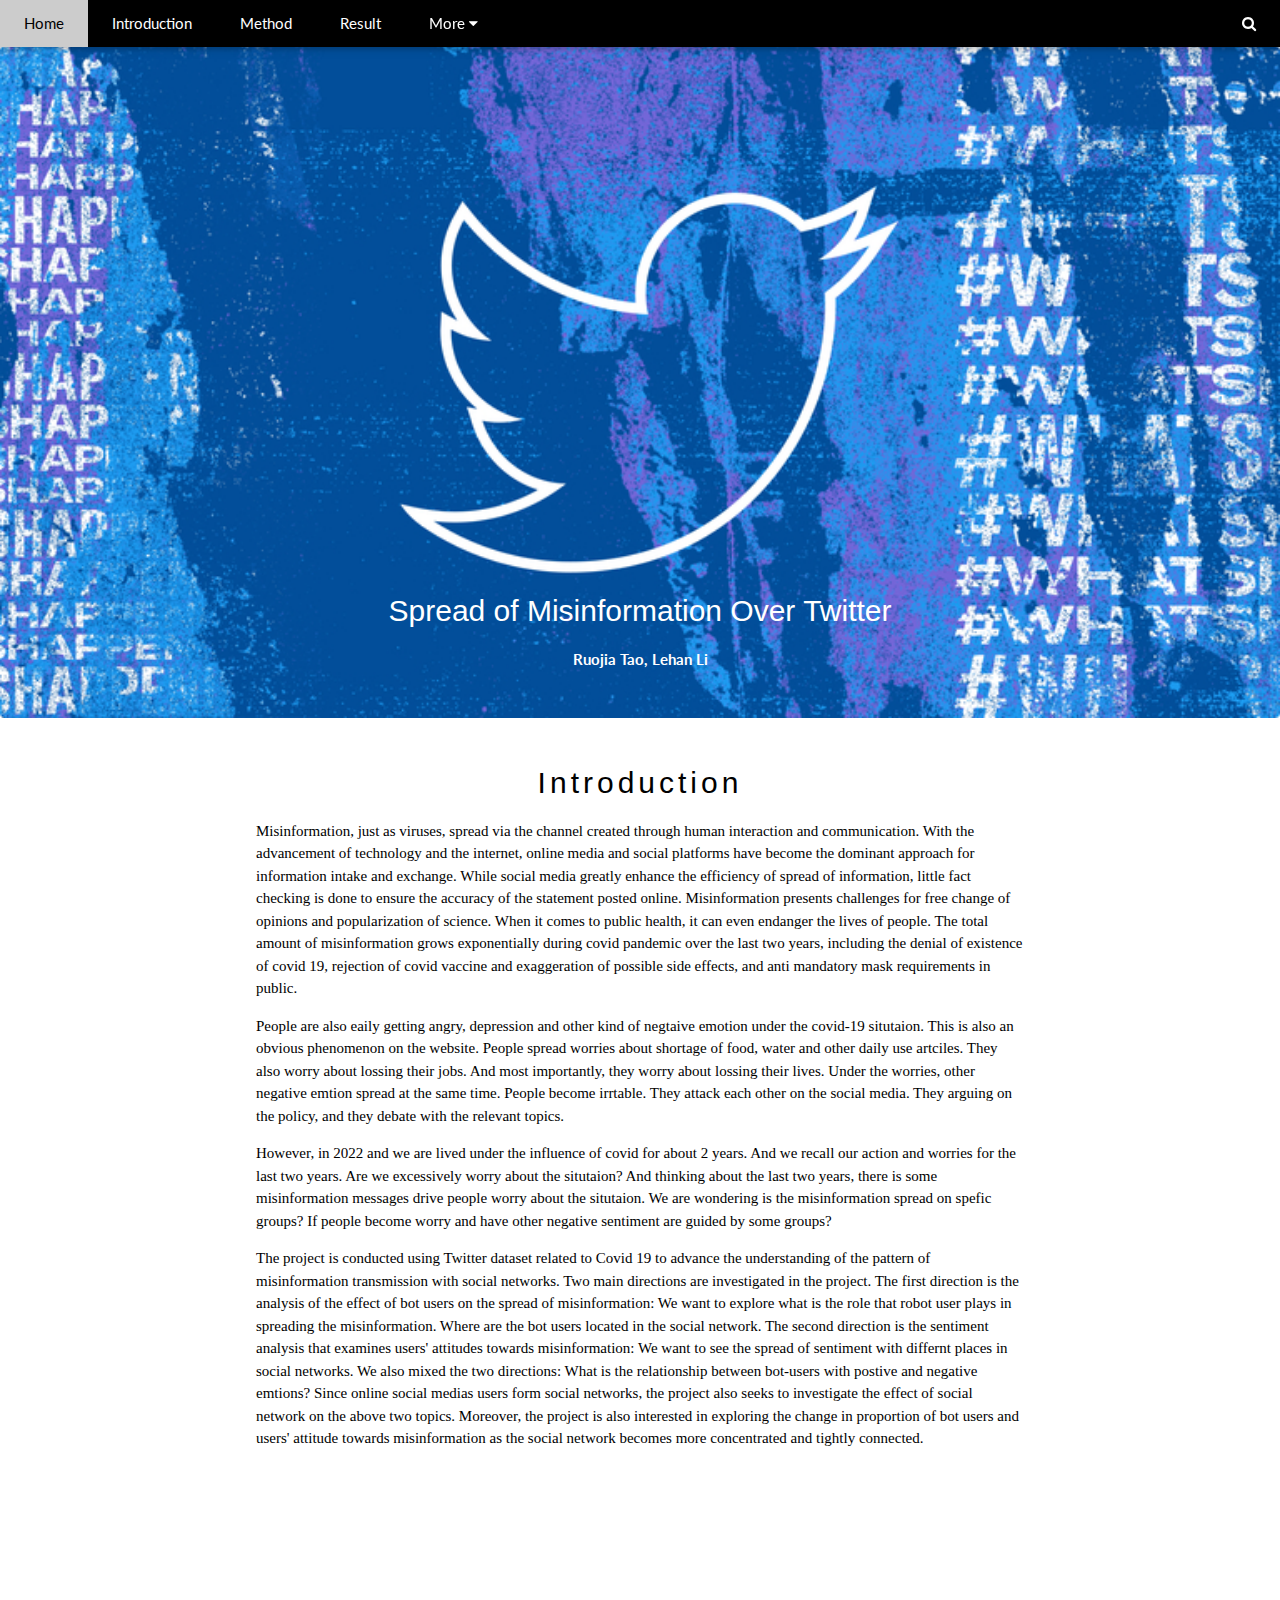
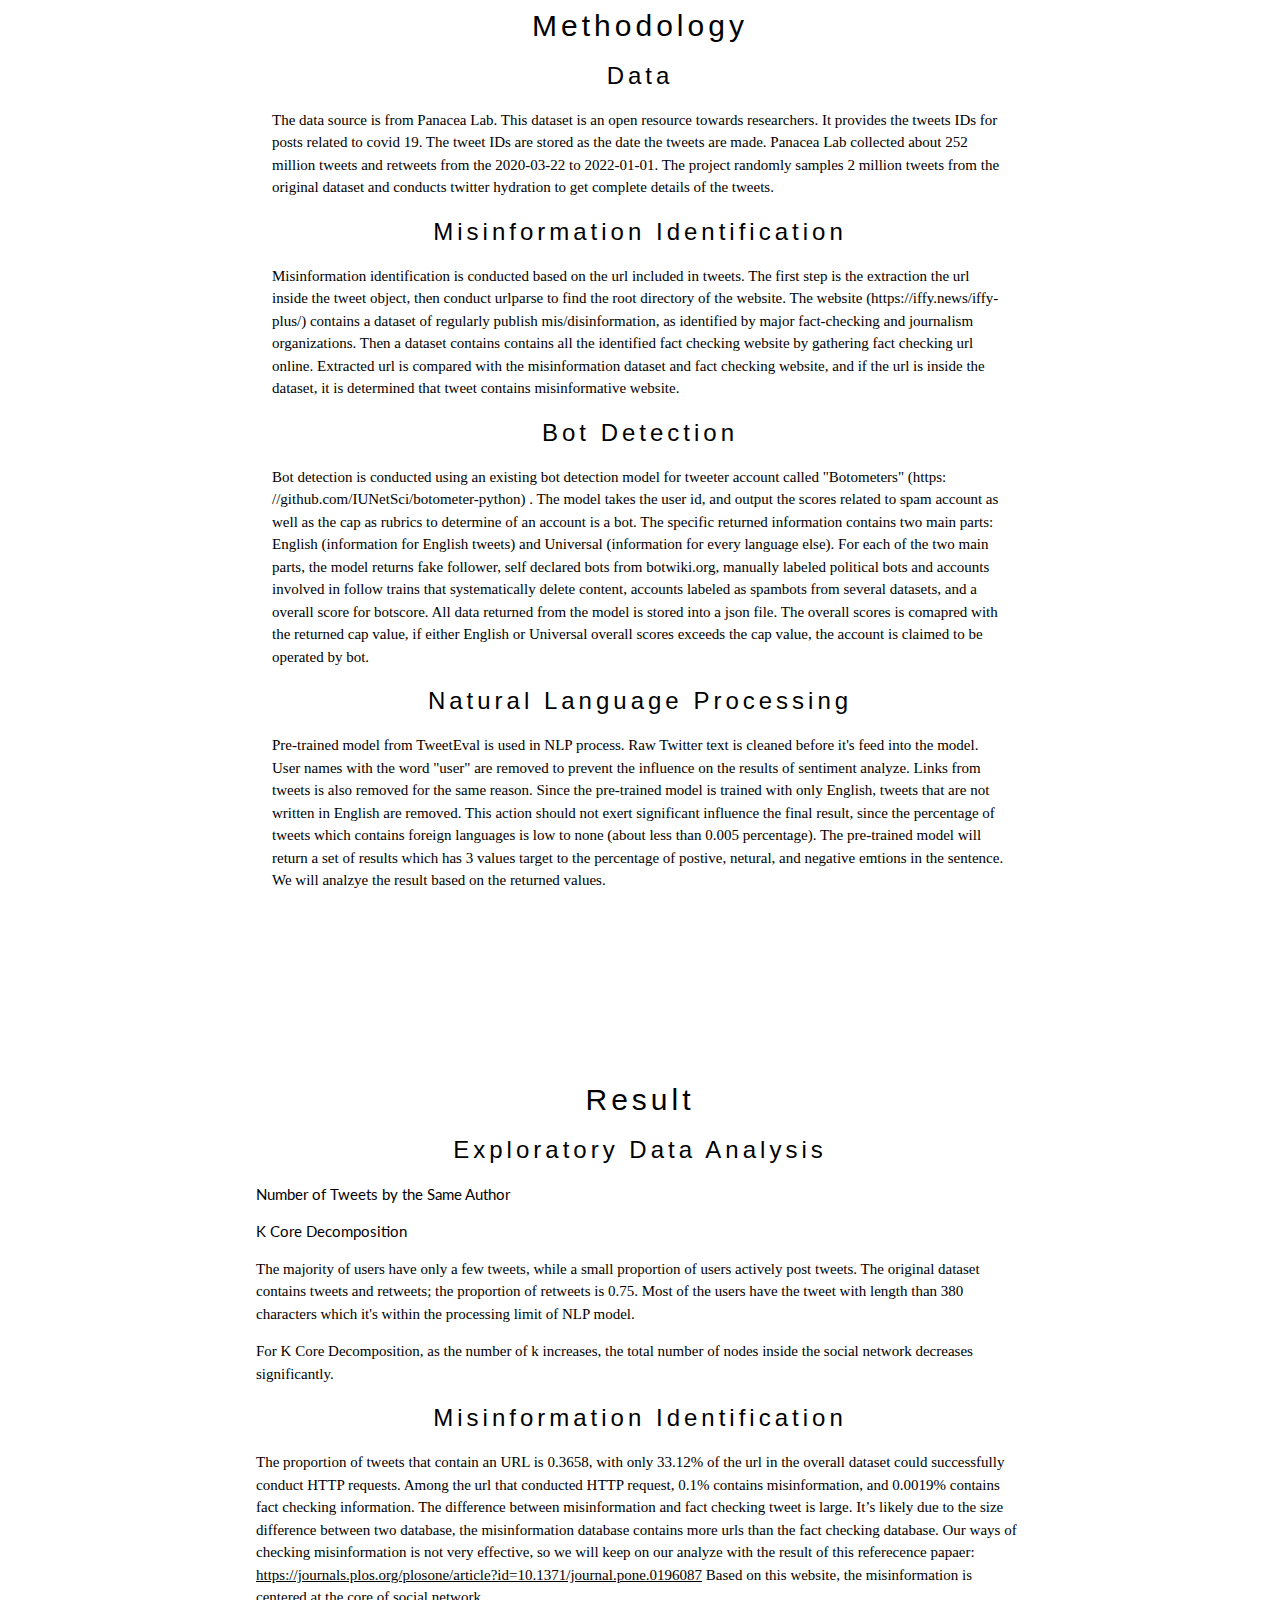
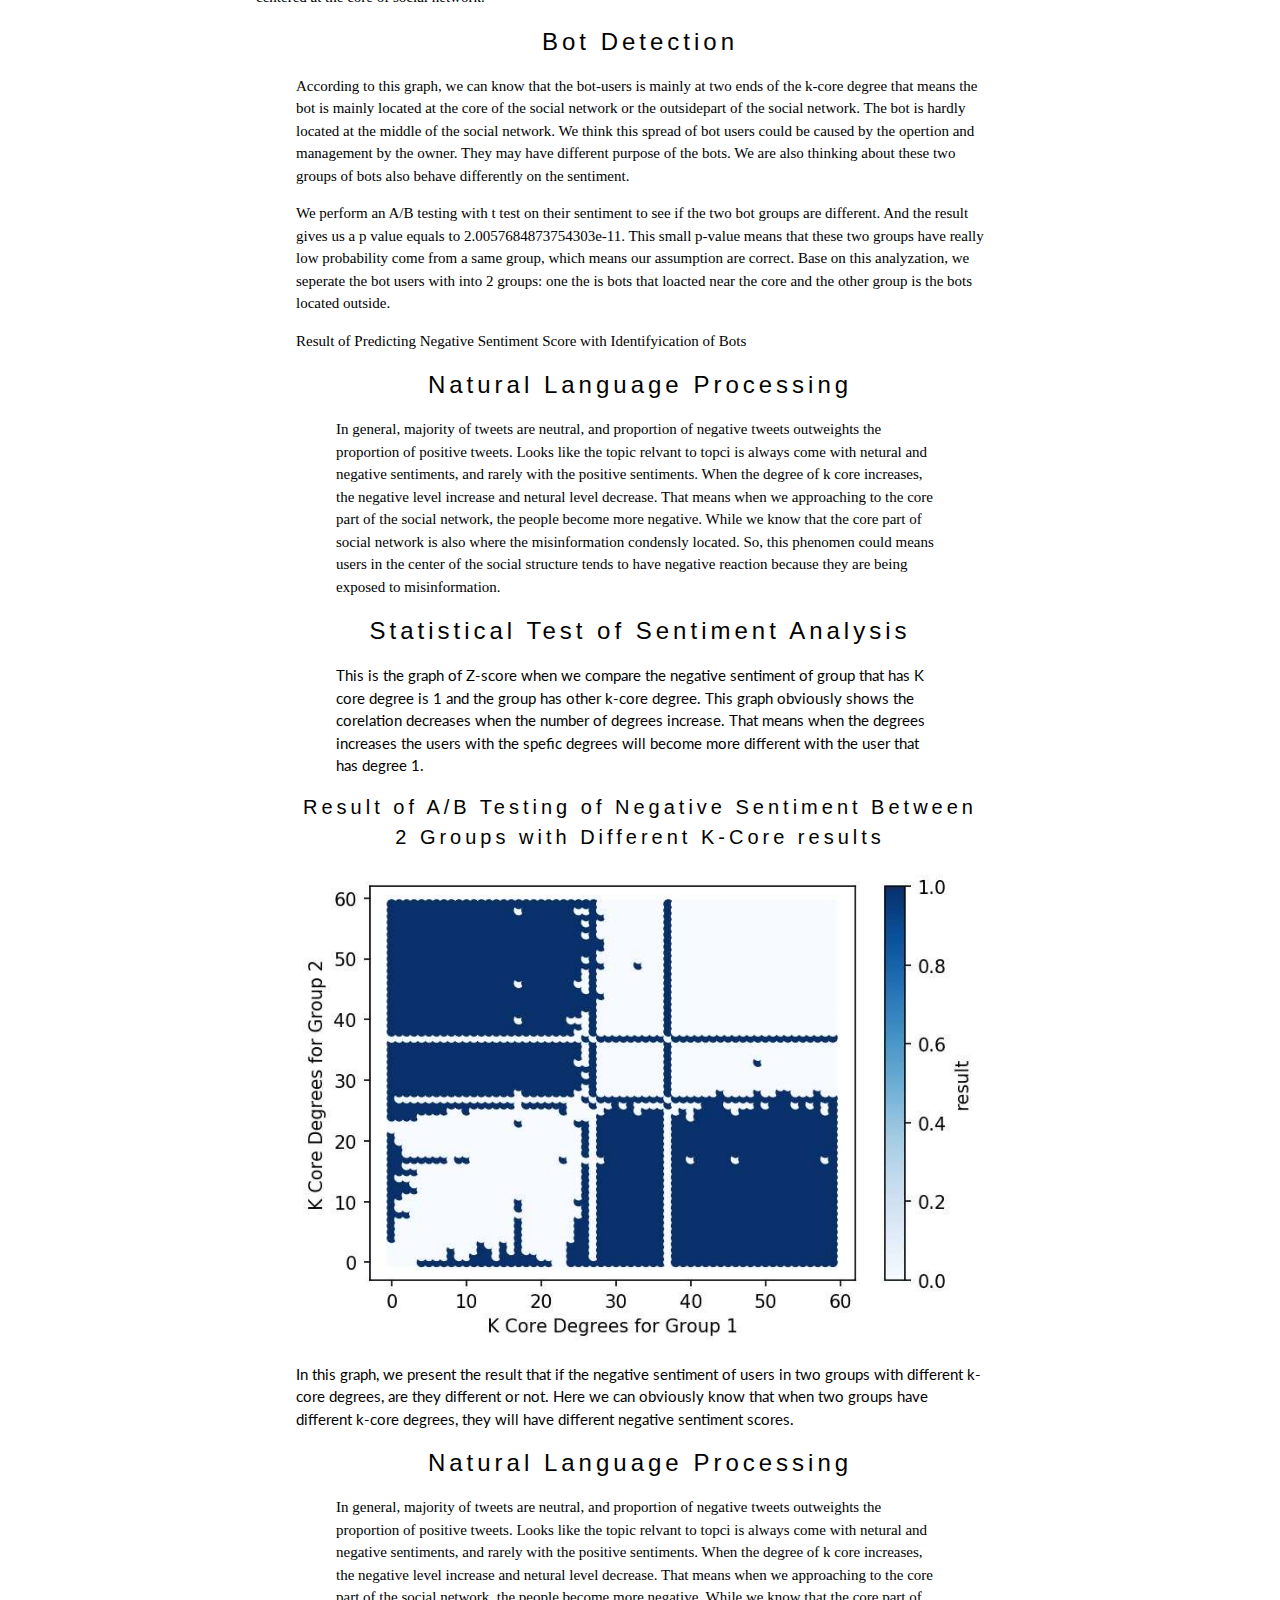
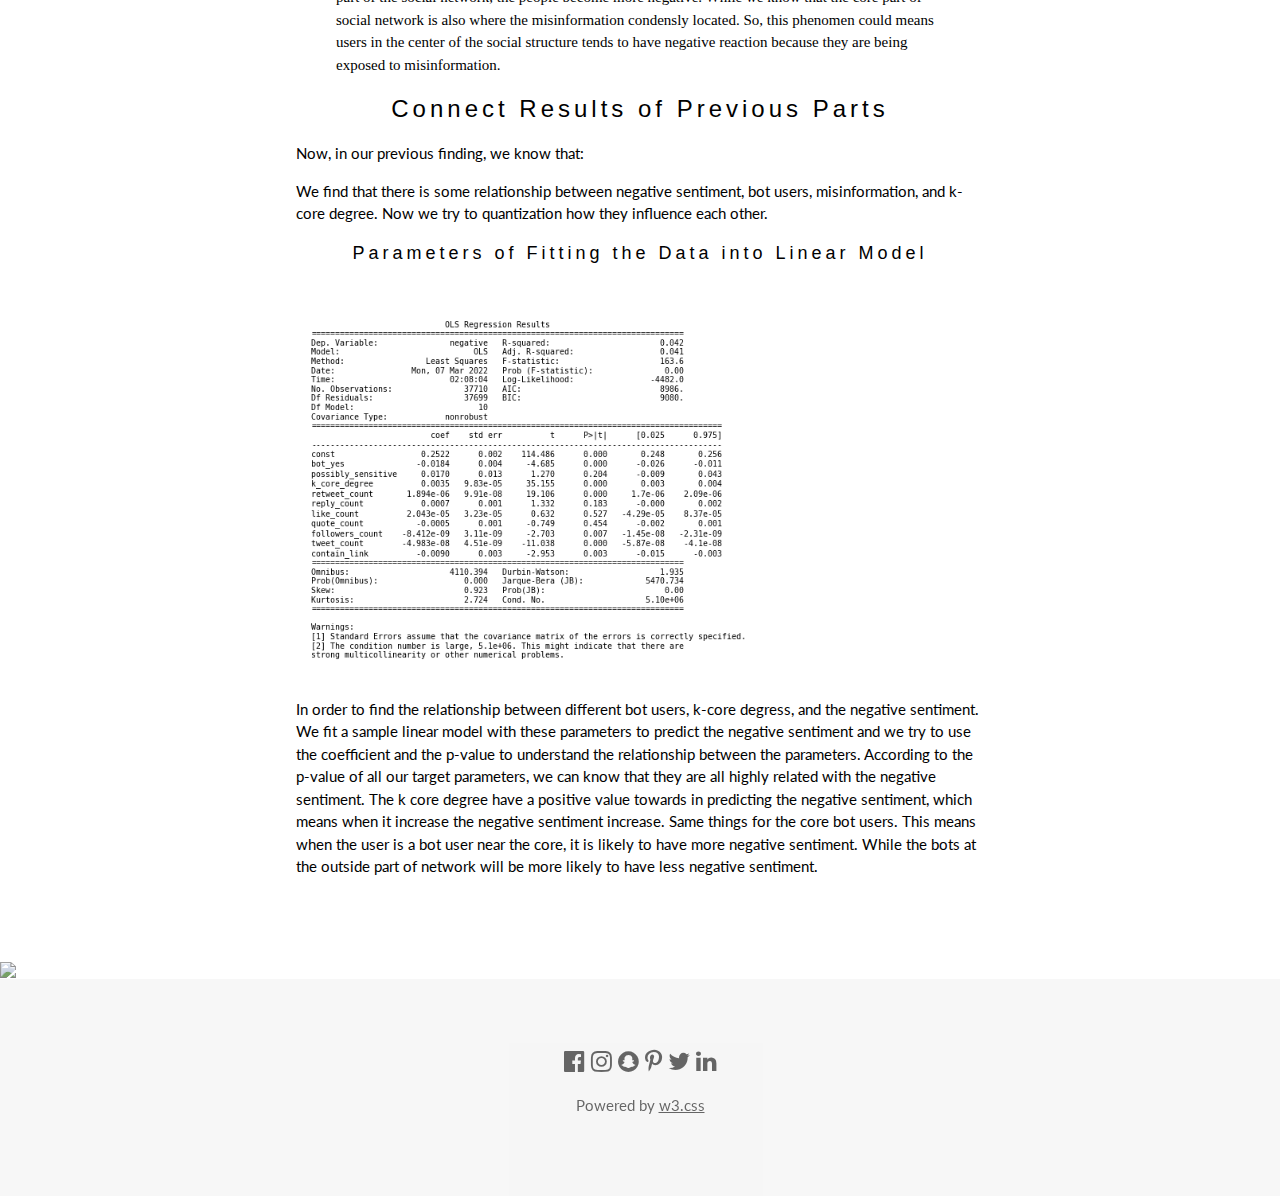
==== commit 2d1f823e: "Update index.html" ====
--- a/index.html
+++ b/index.html
@@ -56,7 +56,7 @@
   <div class="mySlides w3-display-container w3-center">
     <img src="twitter.jpg" style="width:100%">
     <div class="w3-display-bottommiddle w3-container w3-text-white w3-padding-32 w3-hide-small">
-      <h3>Spread of Misinformation Over Twitter</h3>
+      <h2>Spread of Misinformation Over Twitter</h2>
       <p><b>Ruojia Tao, Lehan Li</b></p>   
     </div>
   </div>
@@ -283,15 +283,23 @@
     </p>
 
 
-    <h3 class="w3-wide w3-center">Connect Results of Previous 2 Parts</h3>
-    
-     <h5 class="w3-wide w3-center">Result of Fitting the Parameters into a </h5>
-    <p align="left" style="font-family:verdana"> 
-    <img src="output.png" style="width:50%">
-    </p>
+    <h3 class="w3-wide w3-center">Connect Results of Previous Parts</h3>
     <p class="highcharts-description">
-            In order to find the realtionship between different bot users, k-core degress, and the negative sentiment. We fit a sample linear model with these parameters and we try
-      to use the coefficient and the p-value to understand the relationship between the parameters.
+            Now, in our previous finding, we know that:</p> 
+        <p class="highcharts-description">
+            We find that there is some relationship between negative sentiment, bot users, misinformation, and k-core degree. Now we try to quantization how they influence each other.
+        </p>
+    <h5 class="w3-wide w3-center">Parameters of Fitting the Data into Linear Model</h5>
+    <p align="left" style="font-family:verdana"> 
+    <img src="output.png" style="width:100%">
+    </p>
+    <p class="highcharts-description">
+            In order to find the relationship between different bot users, k-core degress, and the negative sentiment. We fit a sample linear model with these parameters to predict the negative sentiment
+      and we try to use the coefficient and the p-value to understand the relationship between the parameters. According to the p-value of all our target parameters, we can know that they
+      are all highly related with the negative sentiment. The k core degree have a positive value towards in predicting the negative sentiment, which means when it increase the negative sentiment increase.
+      Same things for the core bot users. This means when the user is a bot user near the core, it is likely to have more negative sentiment. While the bots at the outside part of network
+      will be more likely to have less negative sentiment.
+      
         </p>
   </div>
 
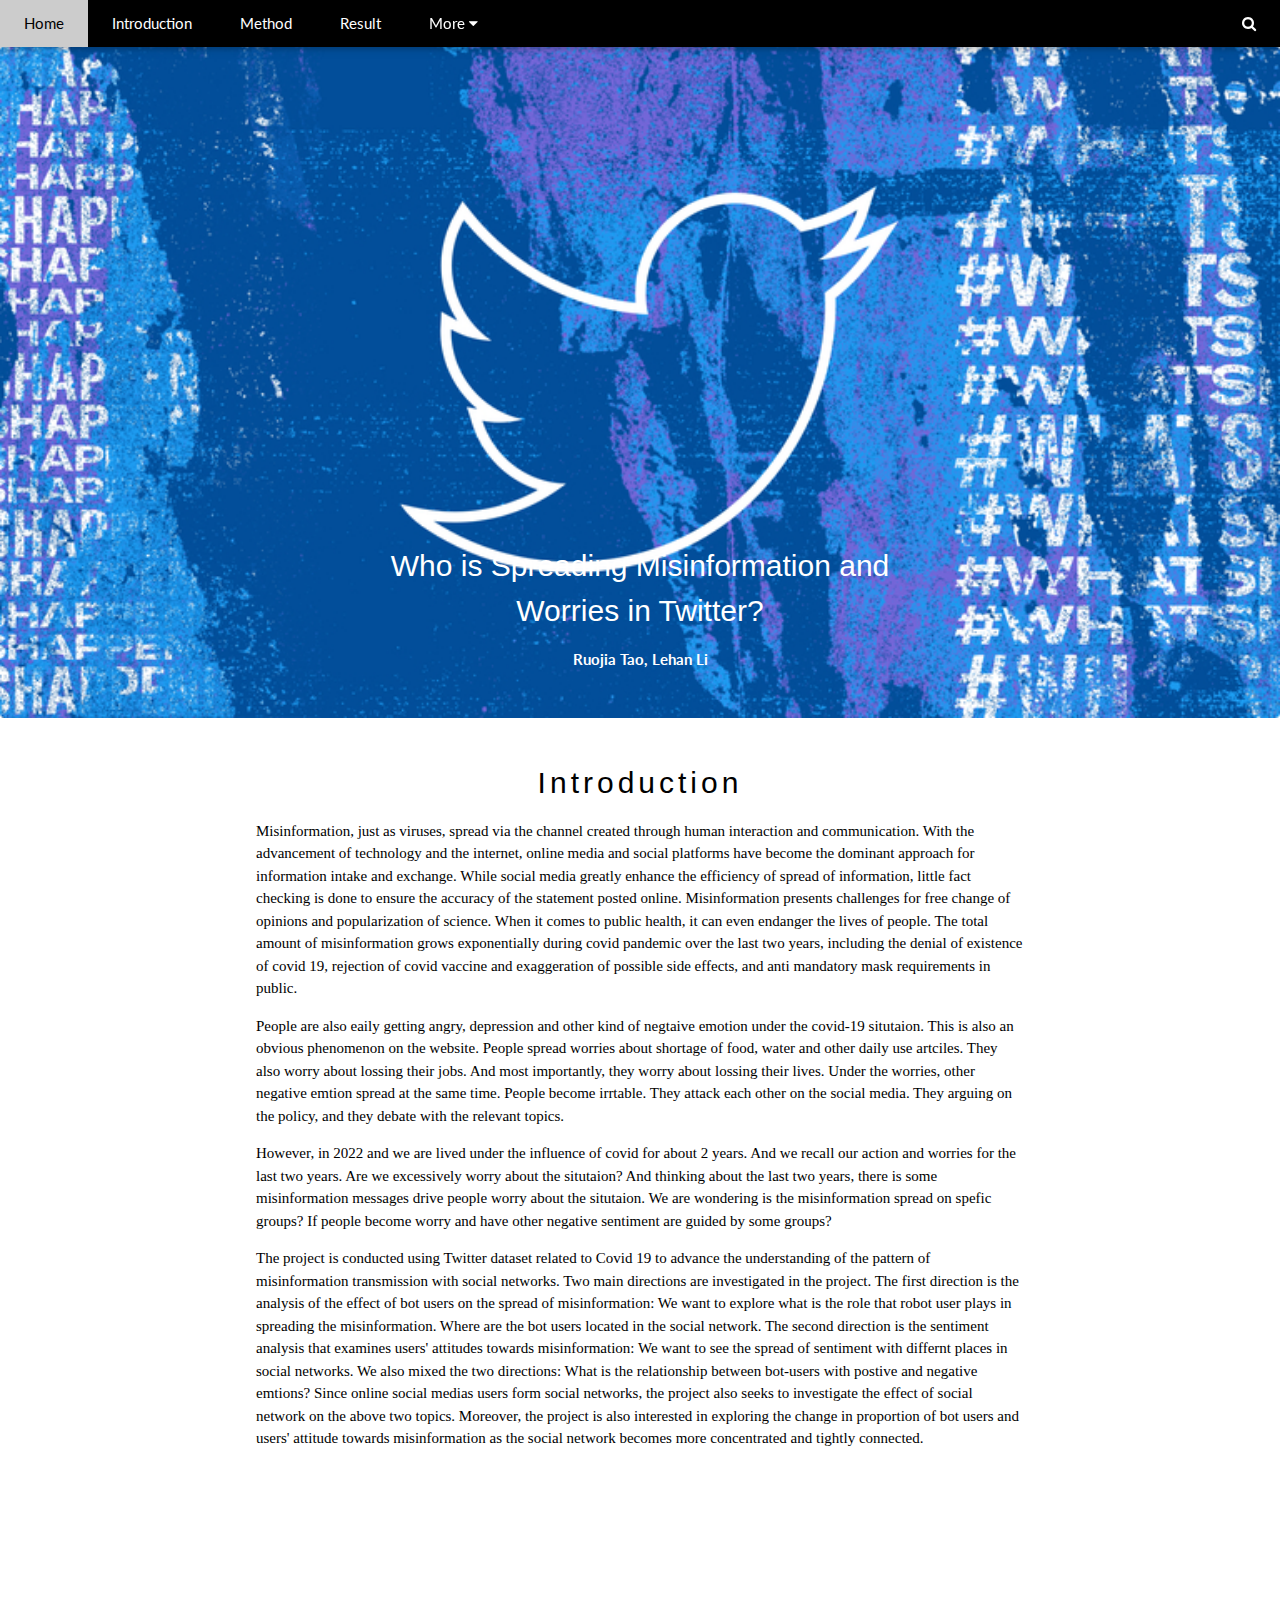
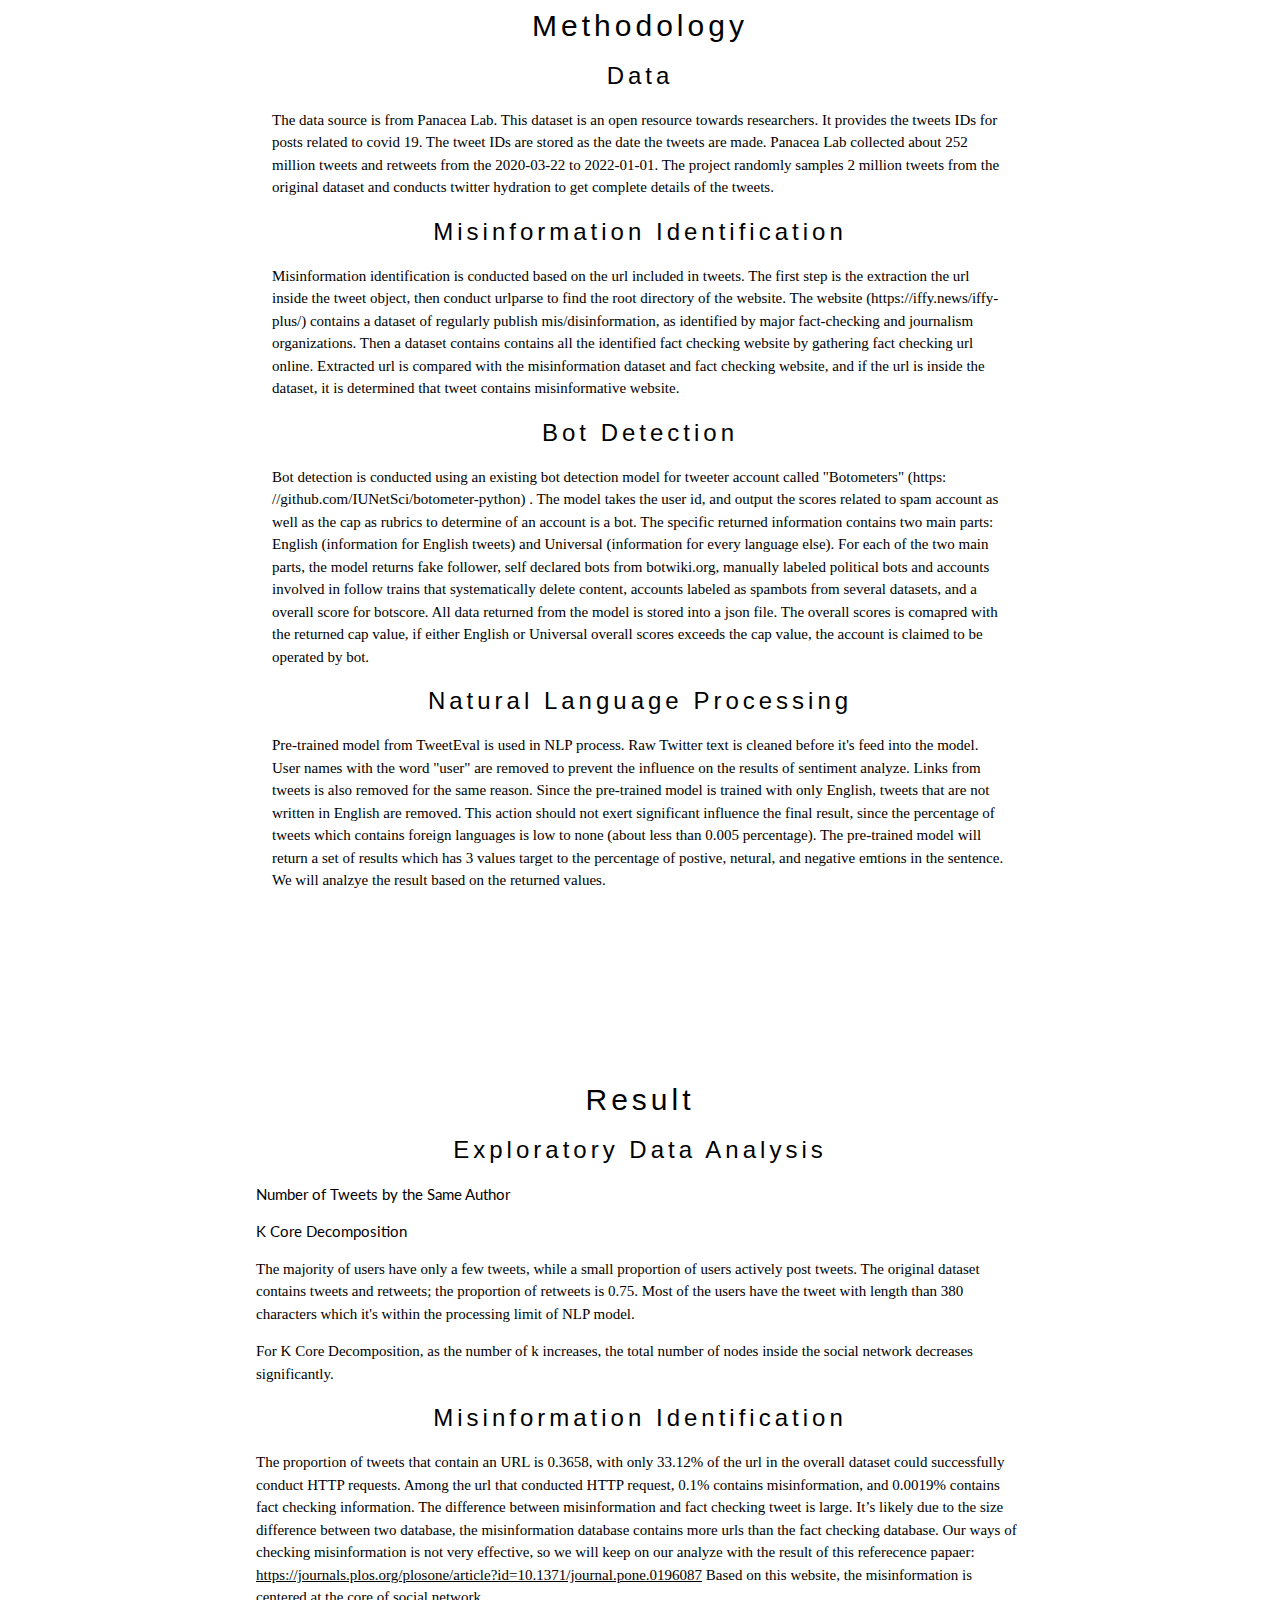
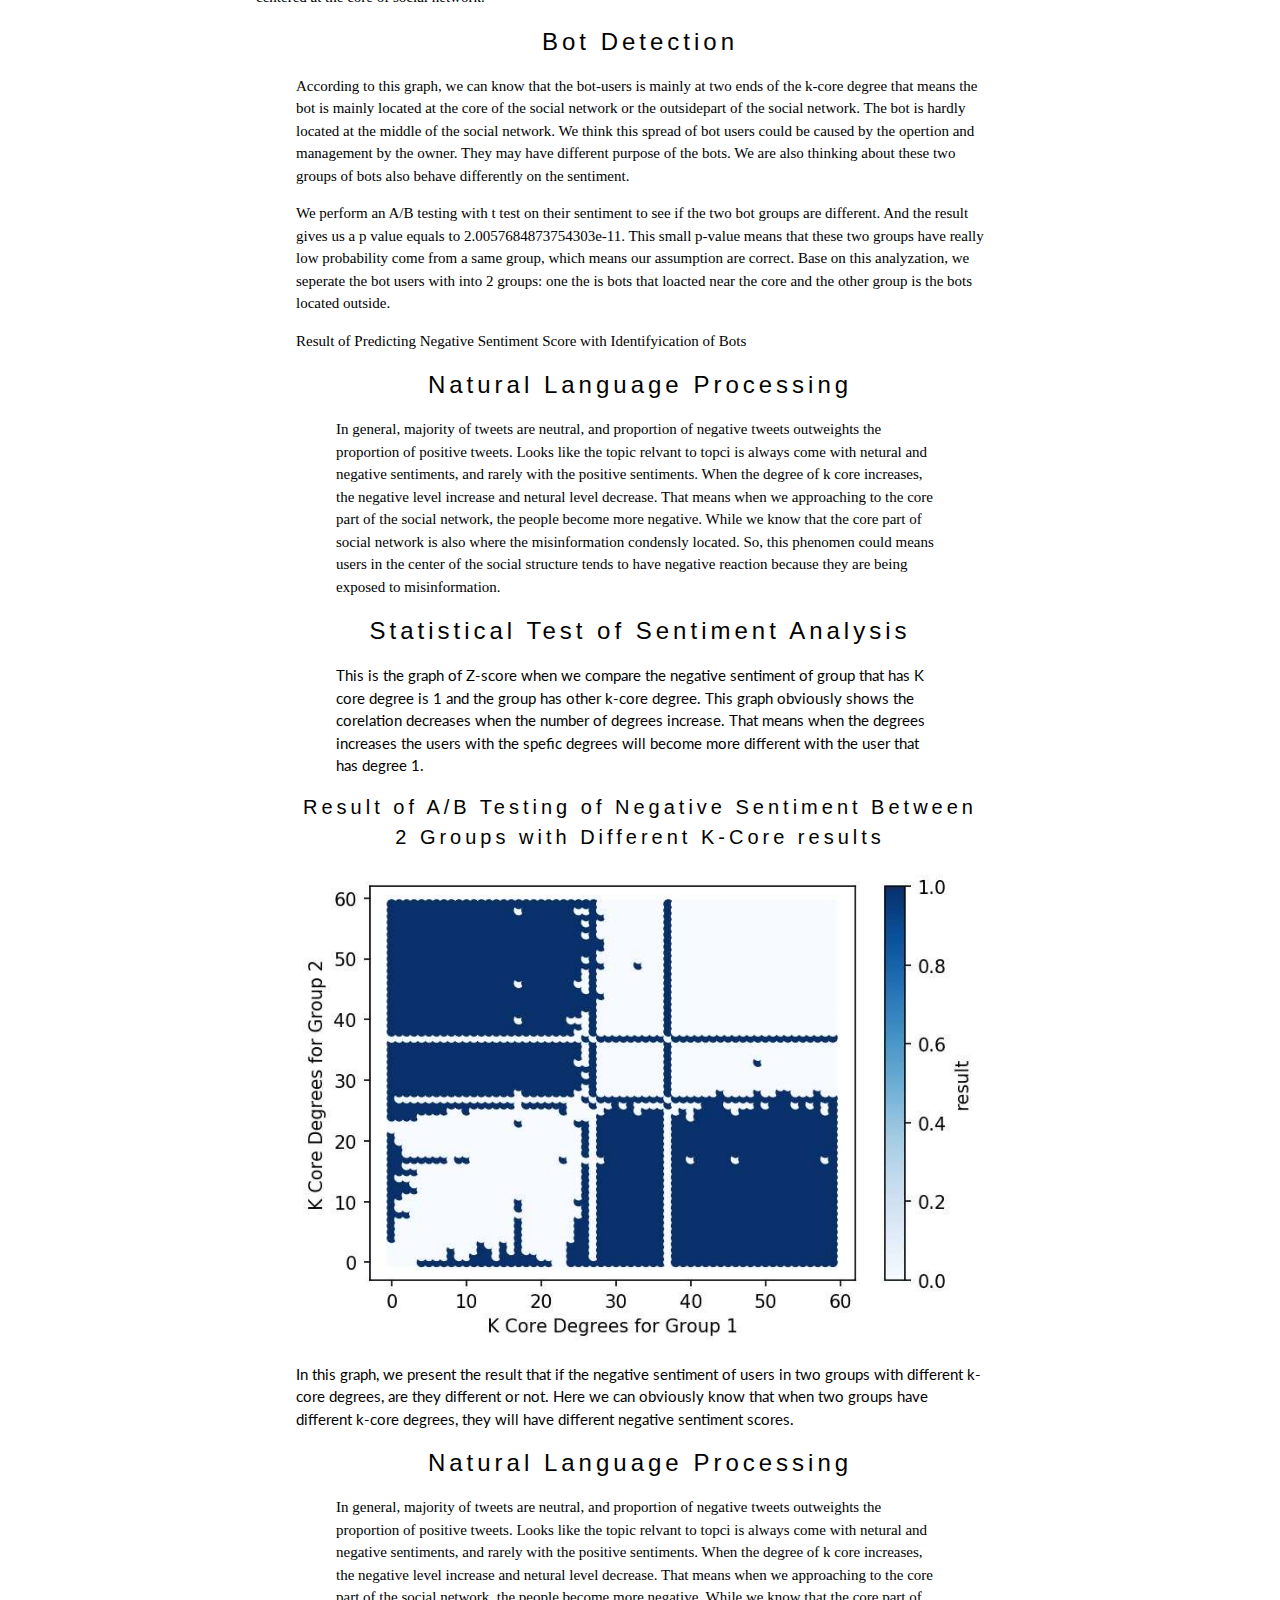
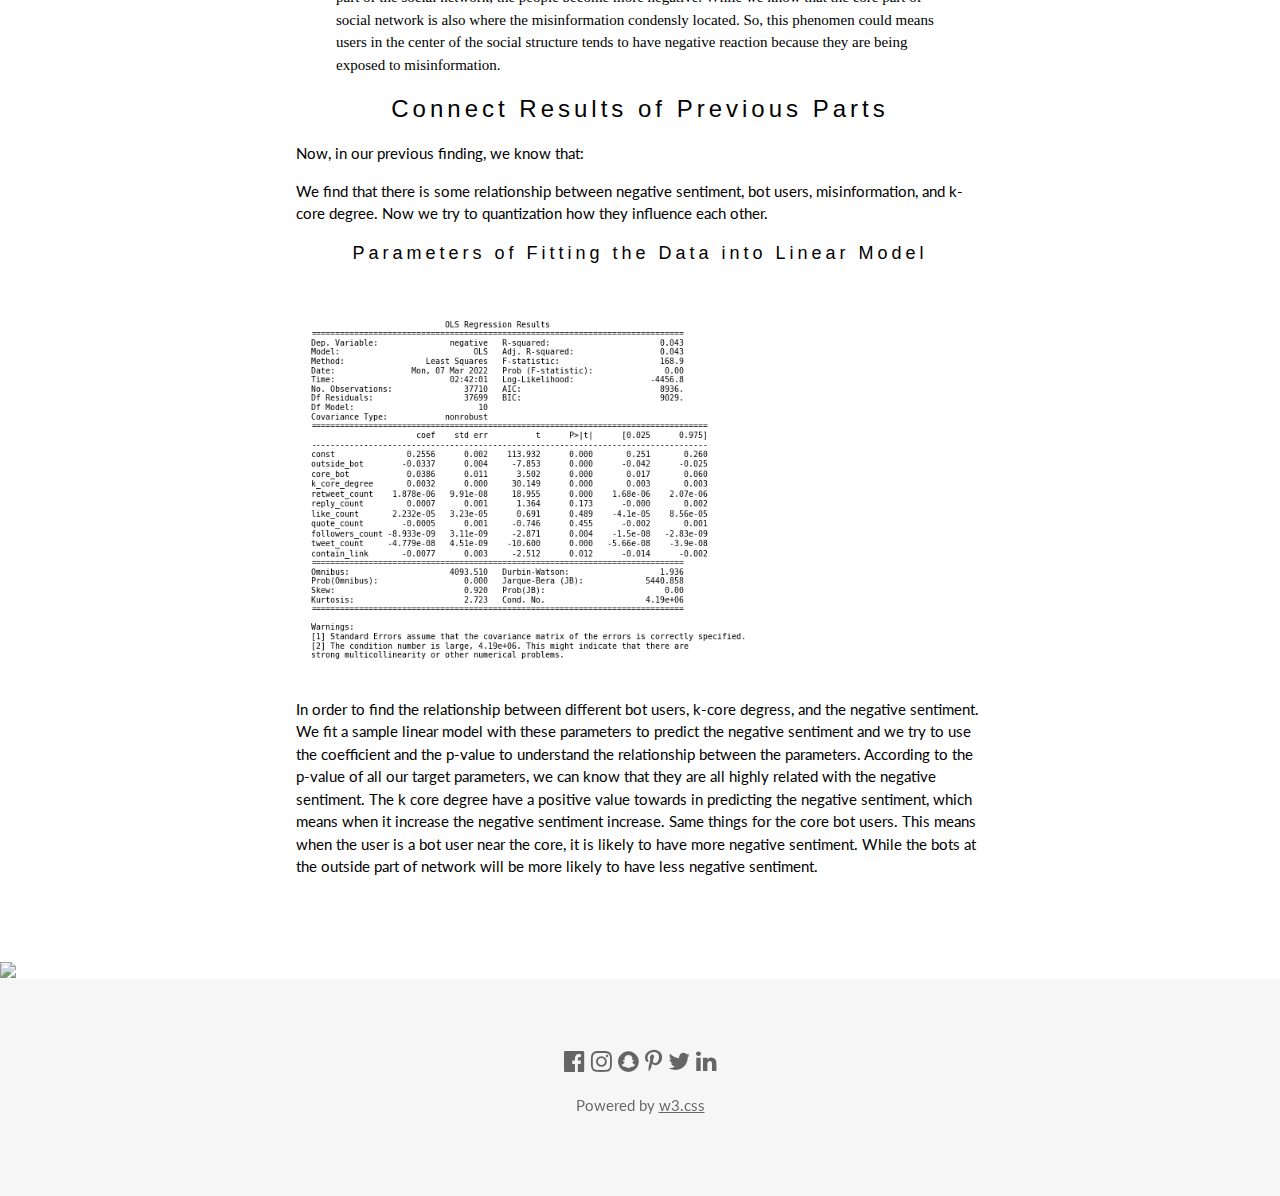
==== commit 3ef676e5: "Update index.html" ====
--- a/index.html
+++ b/index.html
@@ -1,7 +1,7 @@
 <!DOCTYPE html>
 <html lang="en">
 <head>
-<title>Spread of Misinformation over Social Media</title>
+<title>Who is Spreading Misinformation and Worries in Twitter?</title>
 <meta charset="UTF-8">
 <meta name="viewport" content="width=device-width, initial-scale=1">
 <link rel="stylesheet" href="https://www.w3schools.com/w3css/4/w3.css">
@@ -56,7 +56,7 @@
   <div class="mySlides w3-display-container w3-center">
     <img src="twitter.jpg" style="width:100%">
     <div class="w3-display-bottommiddle w3-container w3-text-white w3-padding-32 w3-hide-small">
-      <h2>Spread of Misinformation Over Twitter</h2>
+      <h2>Who is Spreading Misinformation and Worries in Twitter?</h2>
       <p><b>Ruojia Tao, Lehan Li</b></p>   
     </div>
   </div>
@@ -300,7 +300,10 @@
       Same things for the core bot users. This means when the user is a bot user near the core, it is likely to have more negative sentiment. While the bots at the outside part of network
       will be more likely to have less negative sentiment.
       
-        </p>
+      </p>
+        
+        
+        
   </div>
 
        
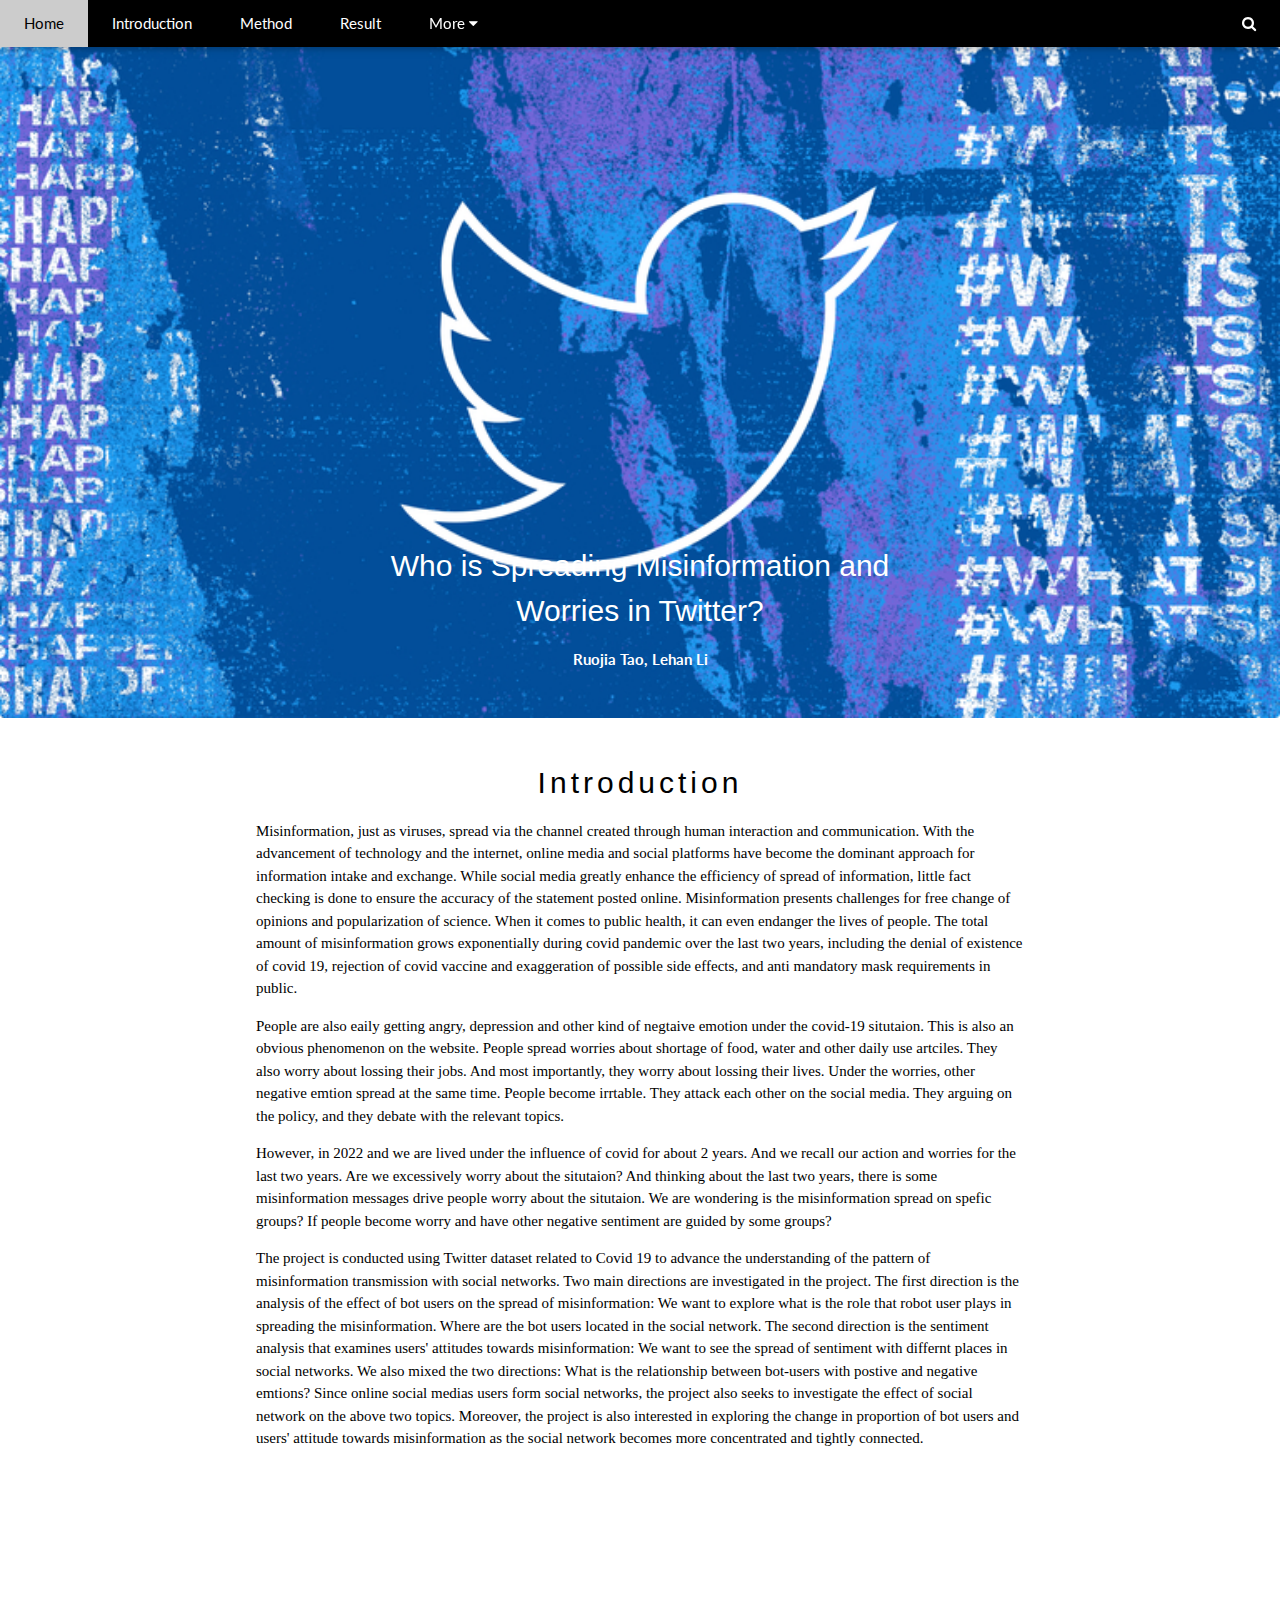
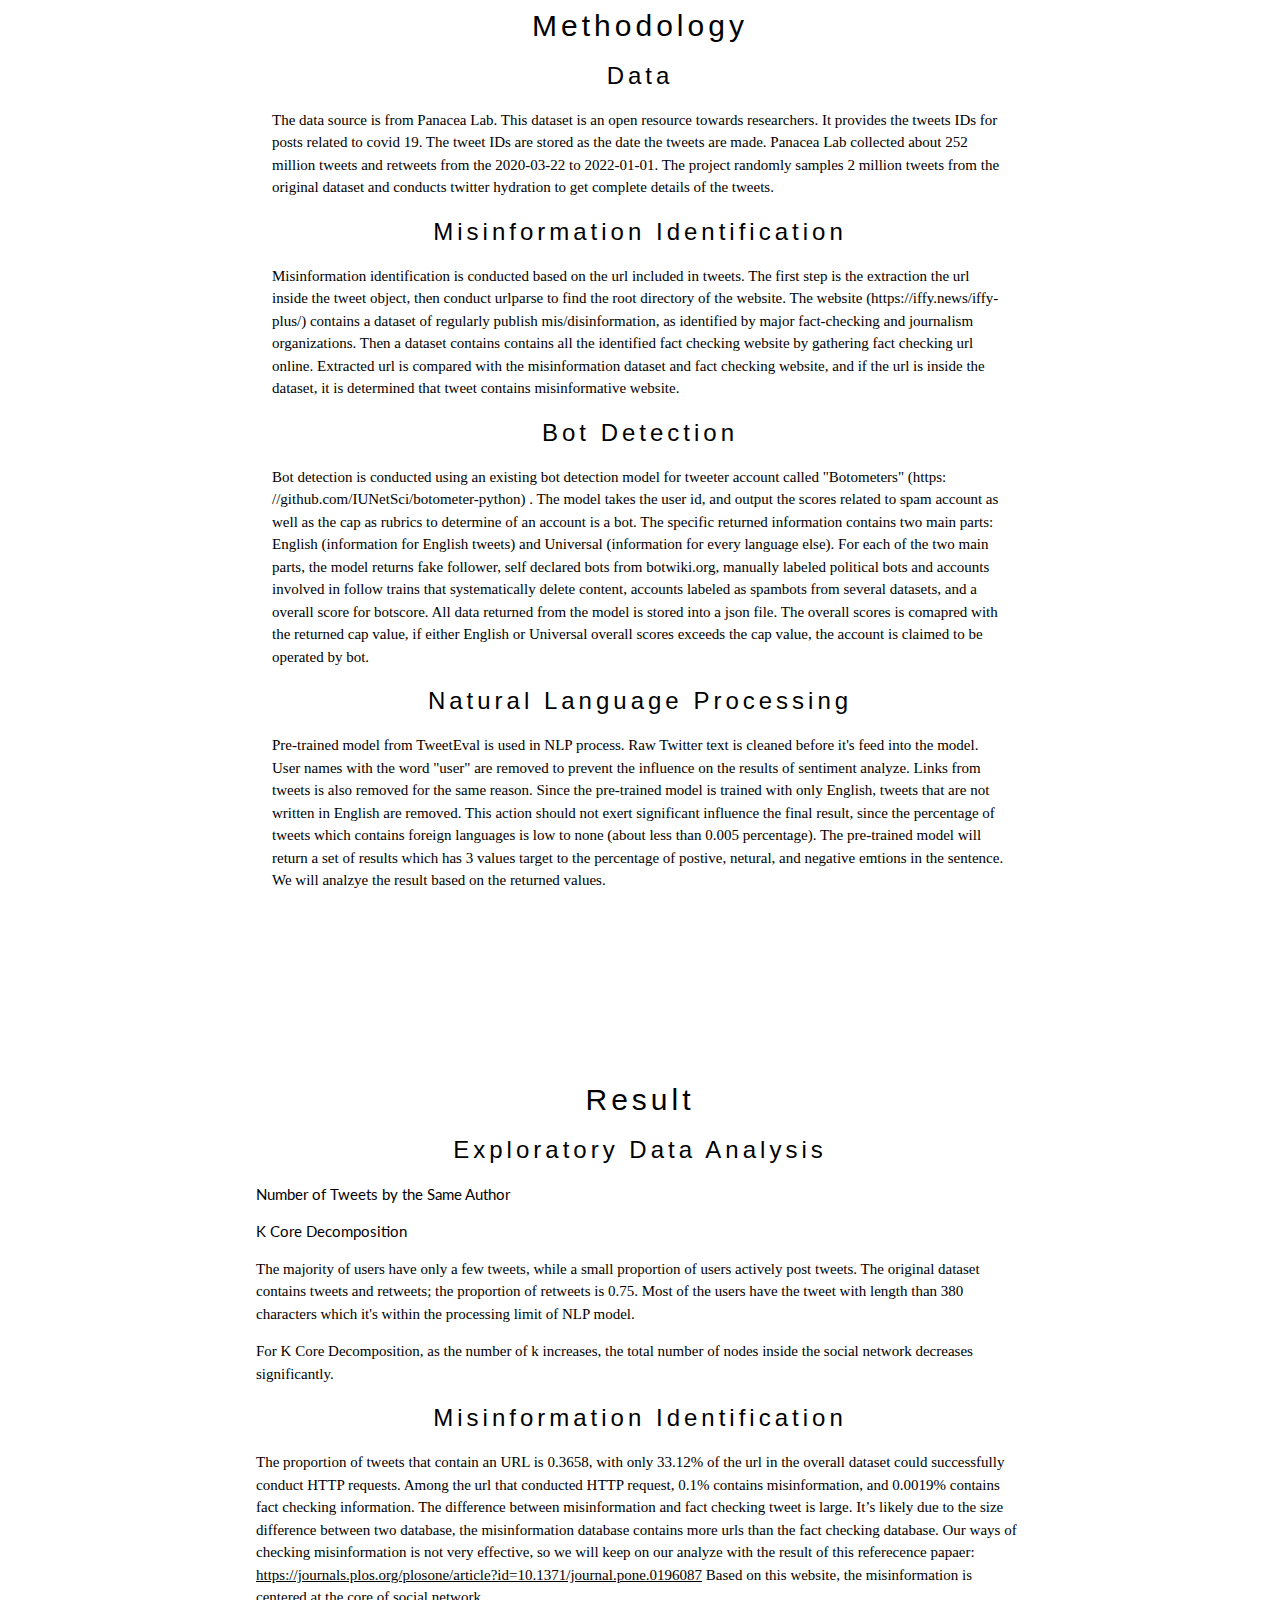
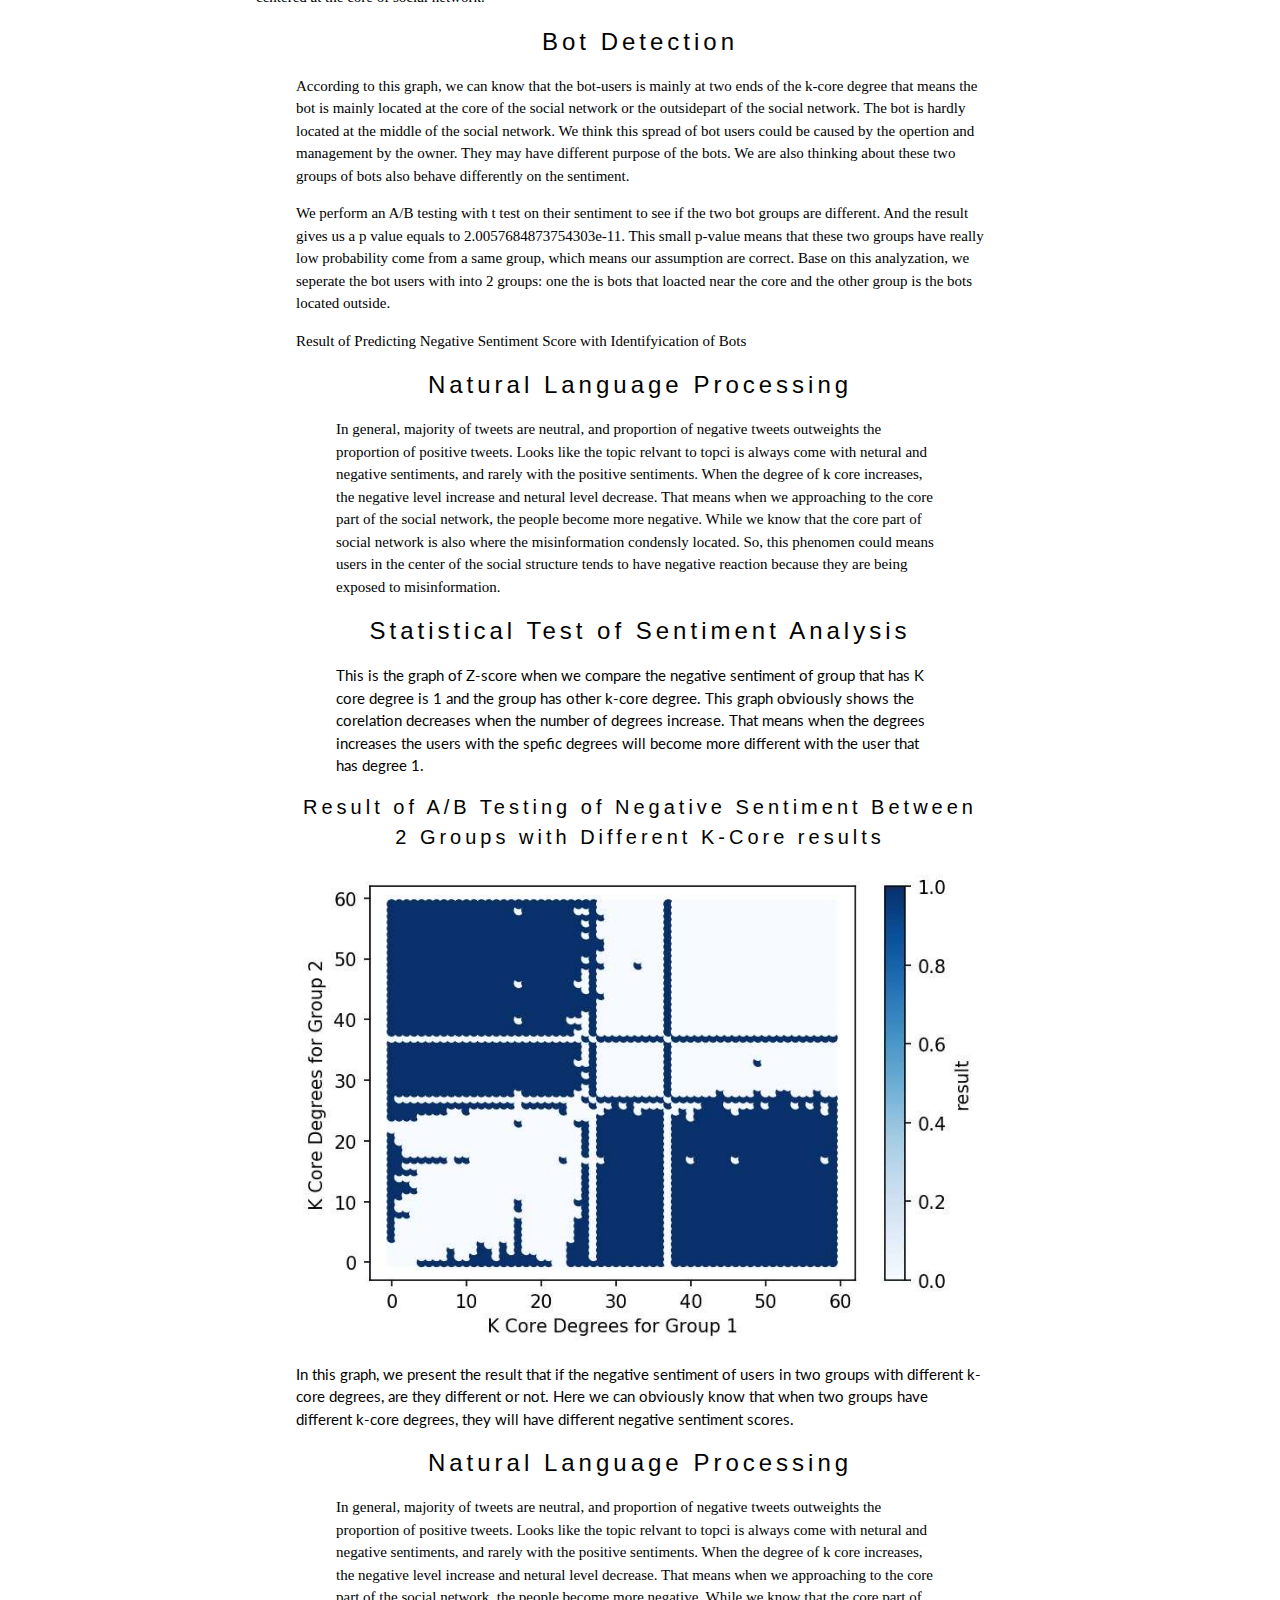
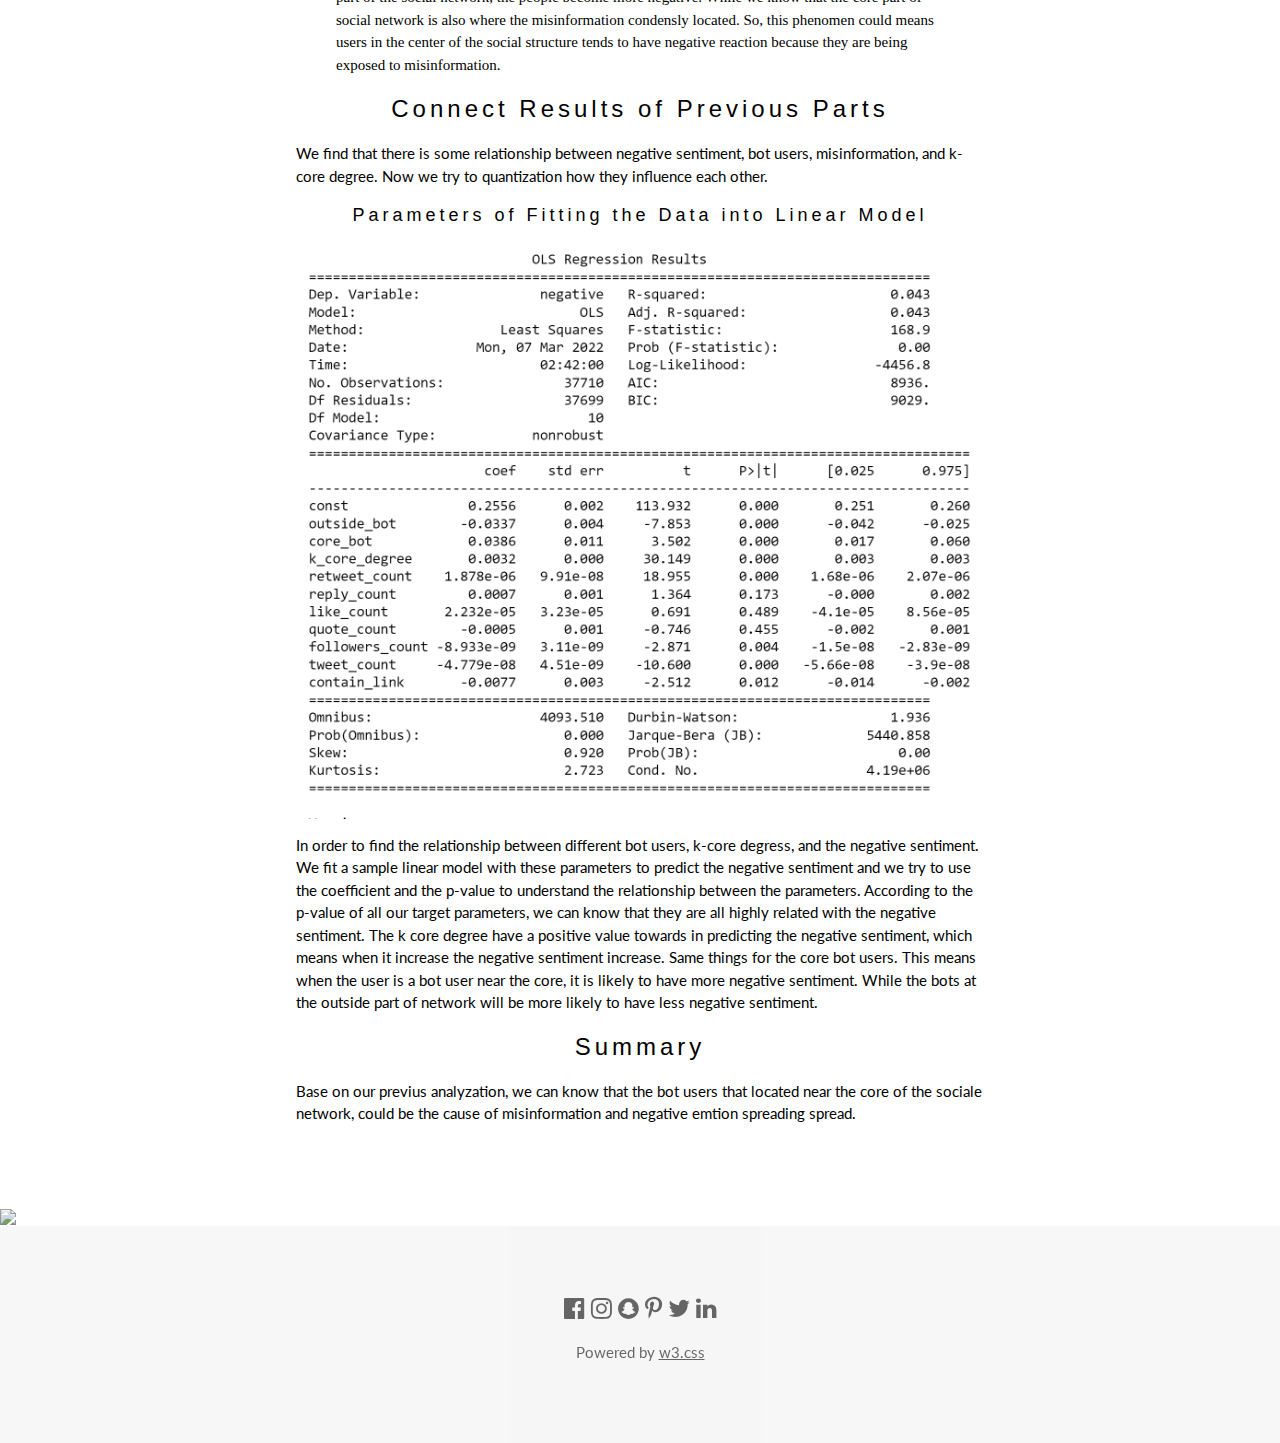
==== commit 11e7b514: "Update index.html" ====
--- a/index.html
+++ b/index.html
@@ -271,7 +271,7 @@
   <h3 class="w3-wide w3-center">Natural Language Processing</h3>
     <p align="left" style="font-family:verdana"> 
       <figure class="highcharts-figure">
-        <div id="container"></div>
+        
         <p align="left" style="font-family:verdana"> 
           In general, majority of tweets are neutral, and proportion of negative tweets outweights the proportion of positive tweets. 
           Looks like the topic relvant to topci is always come with netural and negative sentiments, and rarely with the positive sentiments.
@@ -284,8 +284,6 @@
 
 
     <h3 class="w3-wide w3-center">Connect Results of Previous Parts</h3>
-    <p class="highcharts-description">
-            Now, in our previous finding, we know that:</p> 
         <p class="highcharts-description">
             We find that there is some relationship between negative sentiment, bot users, misinformation, and k-core degree. Now we try to quantization how they influence each other.
         </p>
@@ -302,7 +300,12 @@
       
       </p>
         
-        
+      <h3 class="w3-wide w3-center">Summary</h3>
+    <p class="highcharts-description">
+        Base on our previus analyzation, we can know that the bot users that located near the core of the sociale network, could be the cause of misinformation and negative emtion spreading spread. </p> 
+      
+  
+          
         
   </div>
 
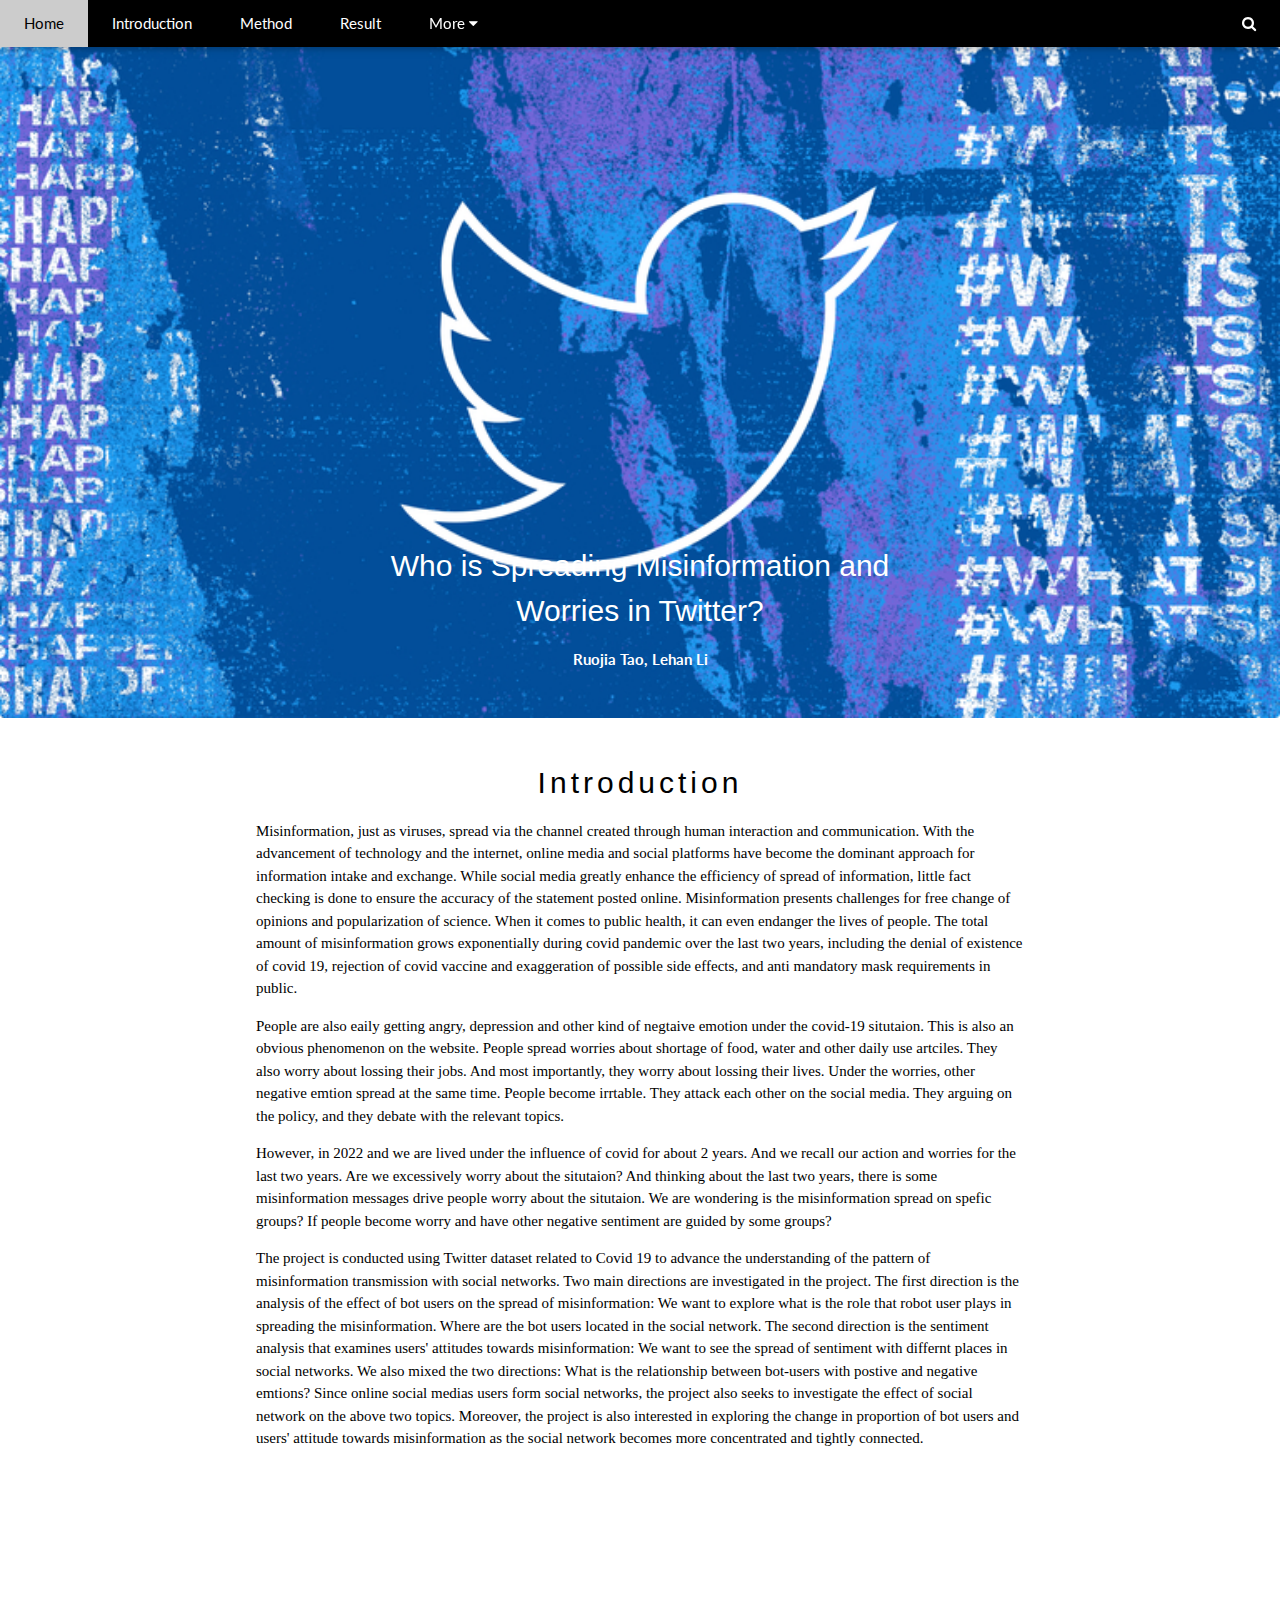
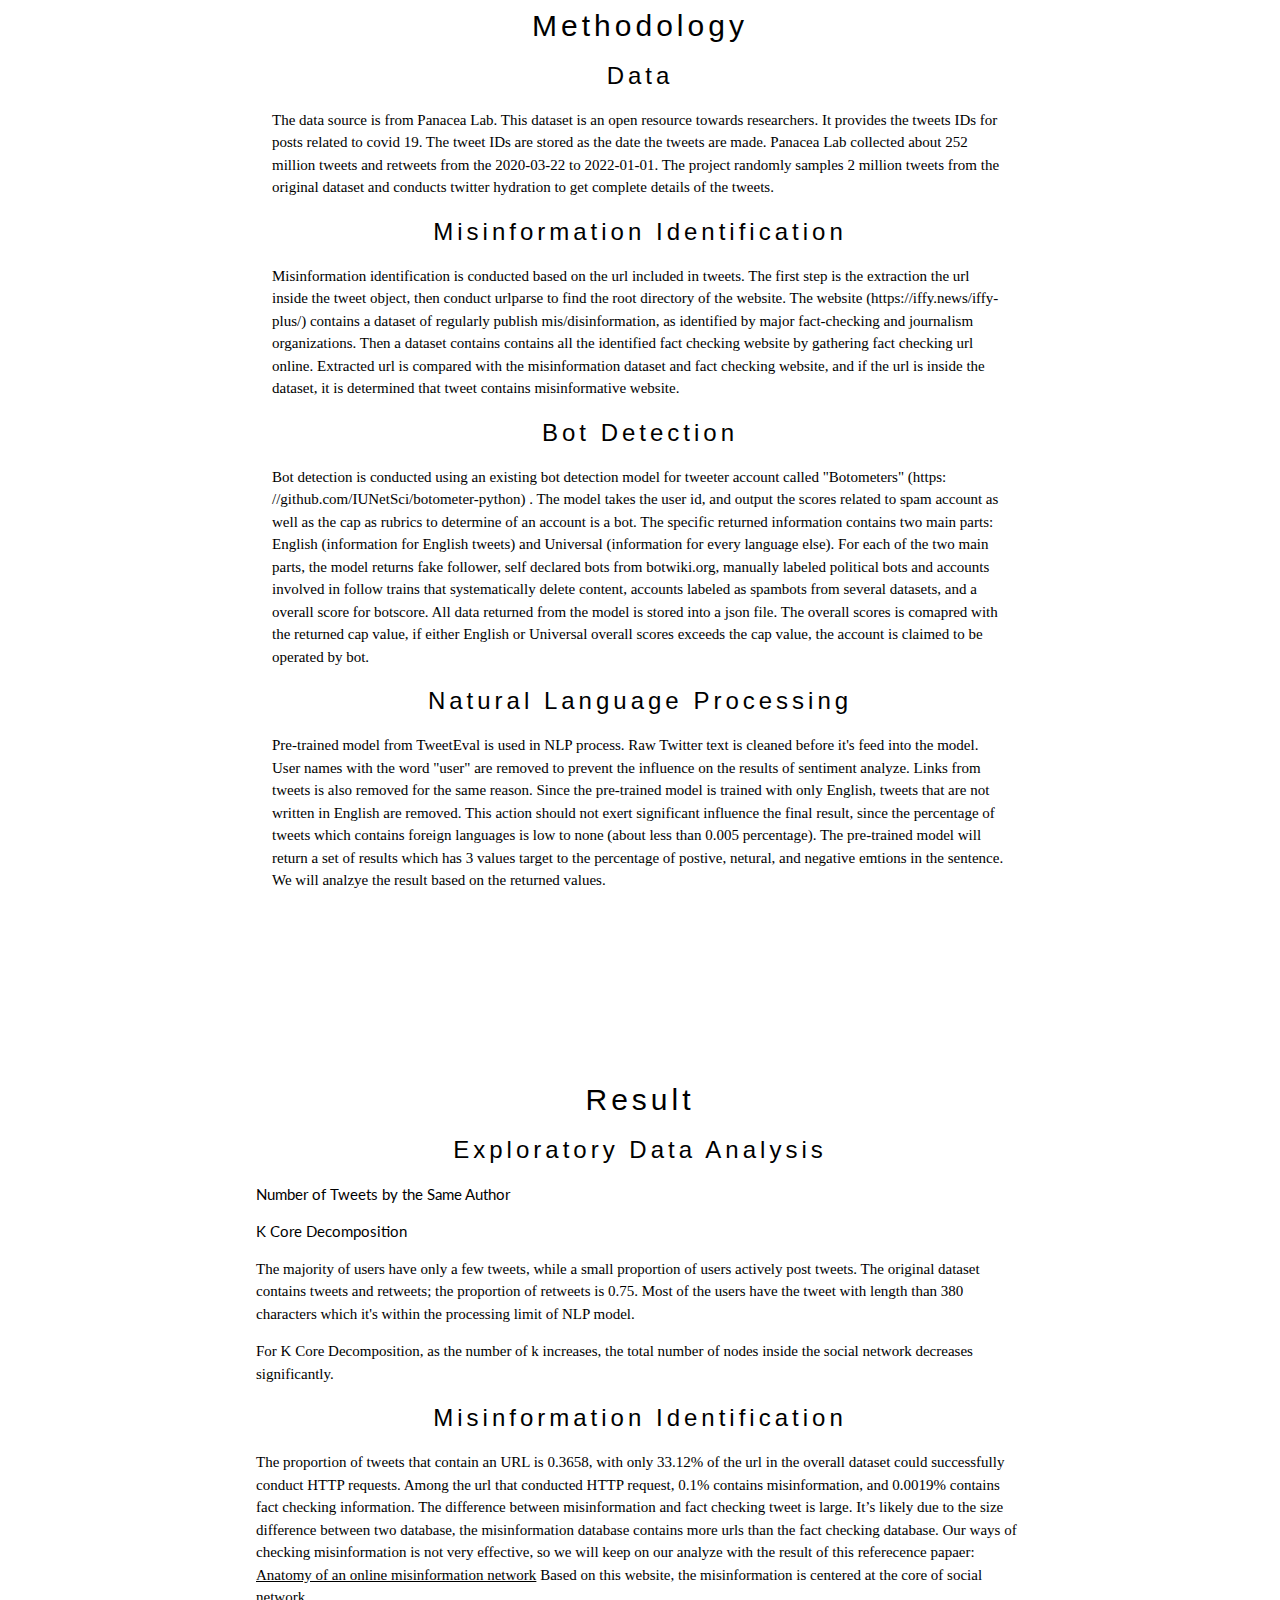
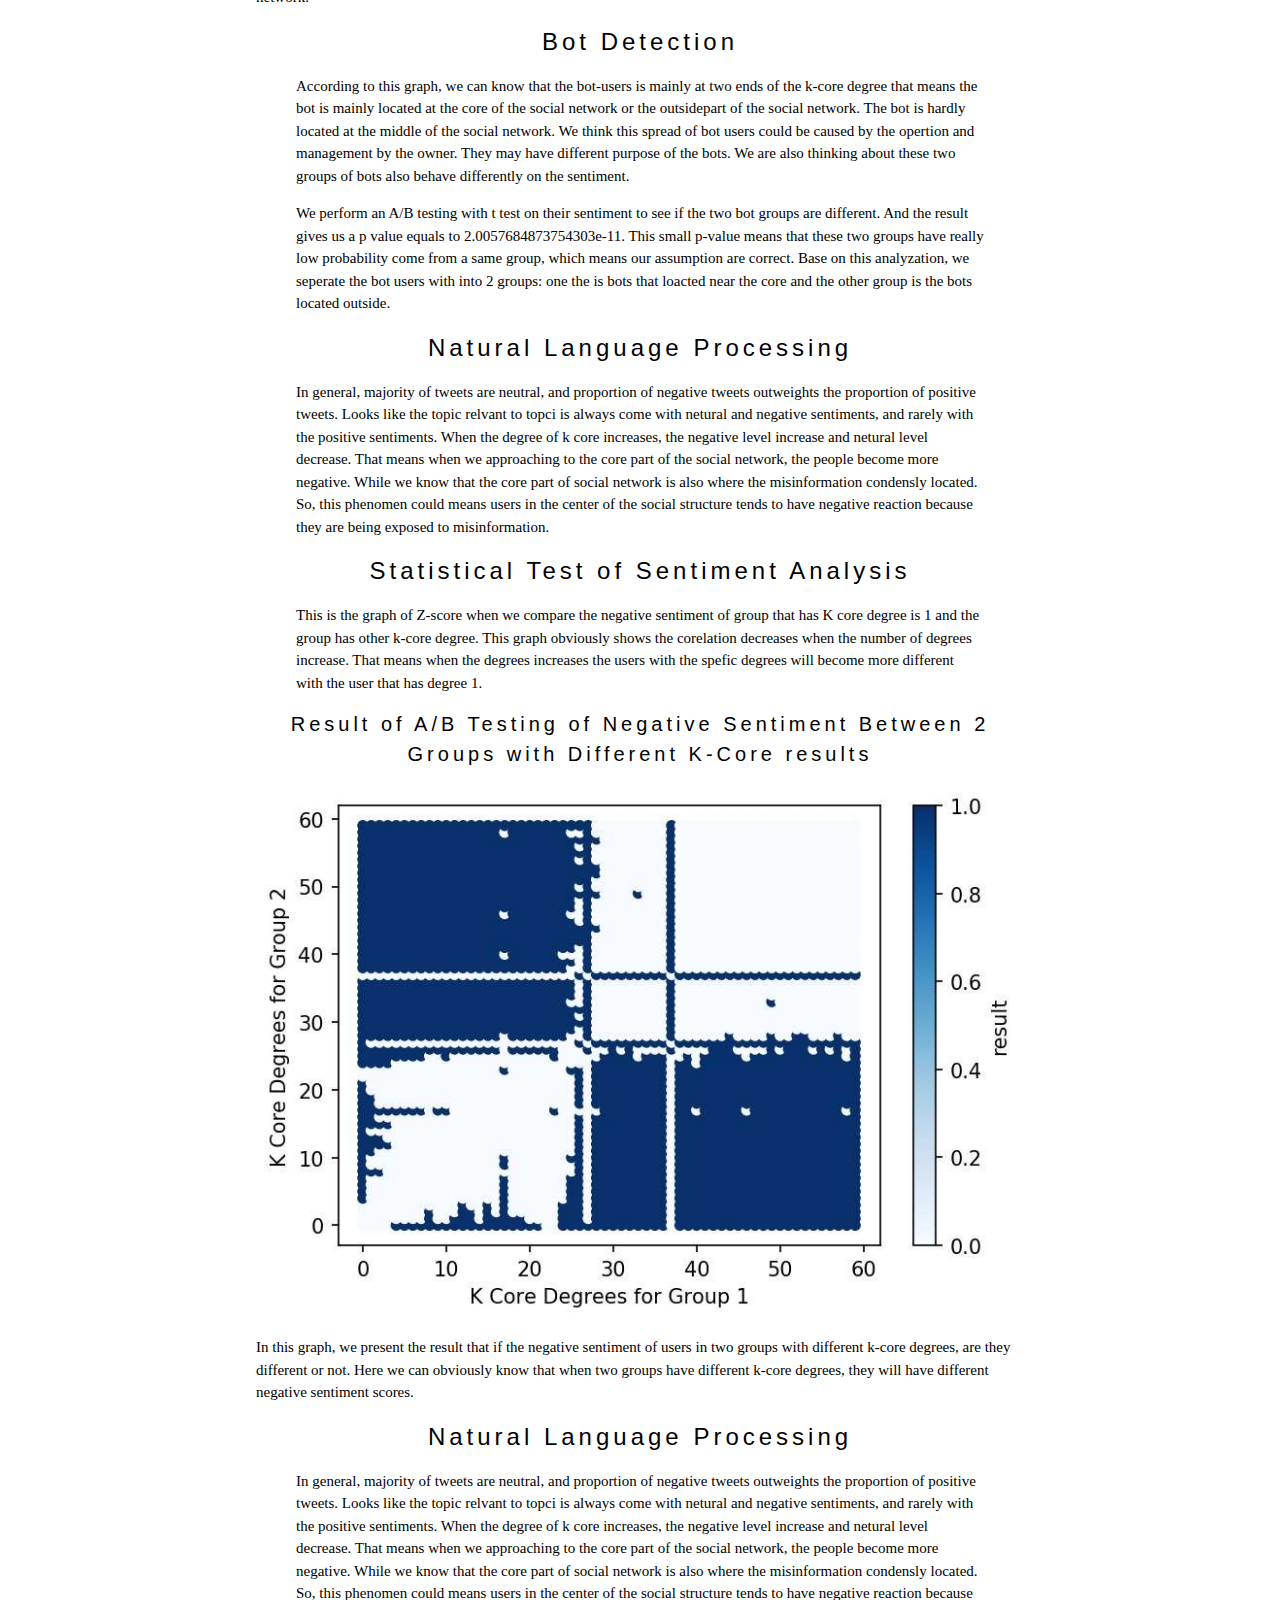
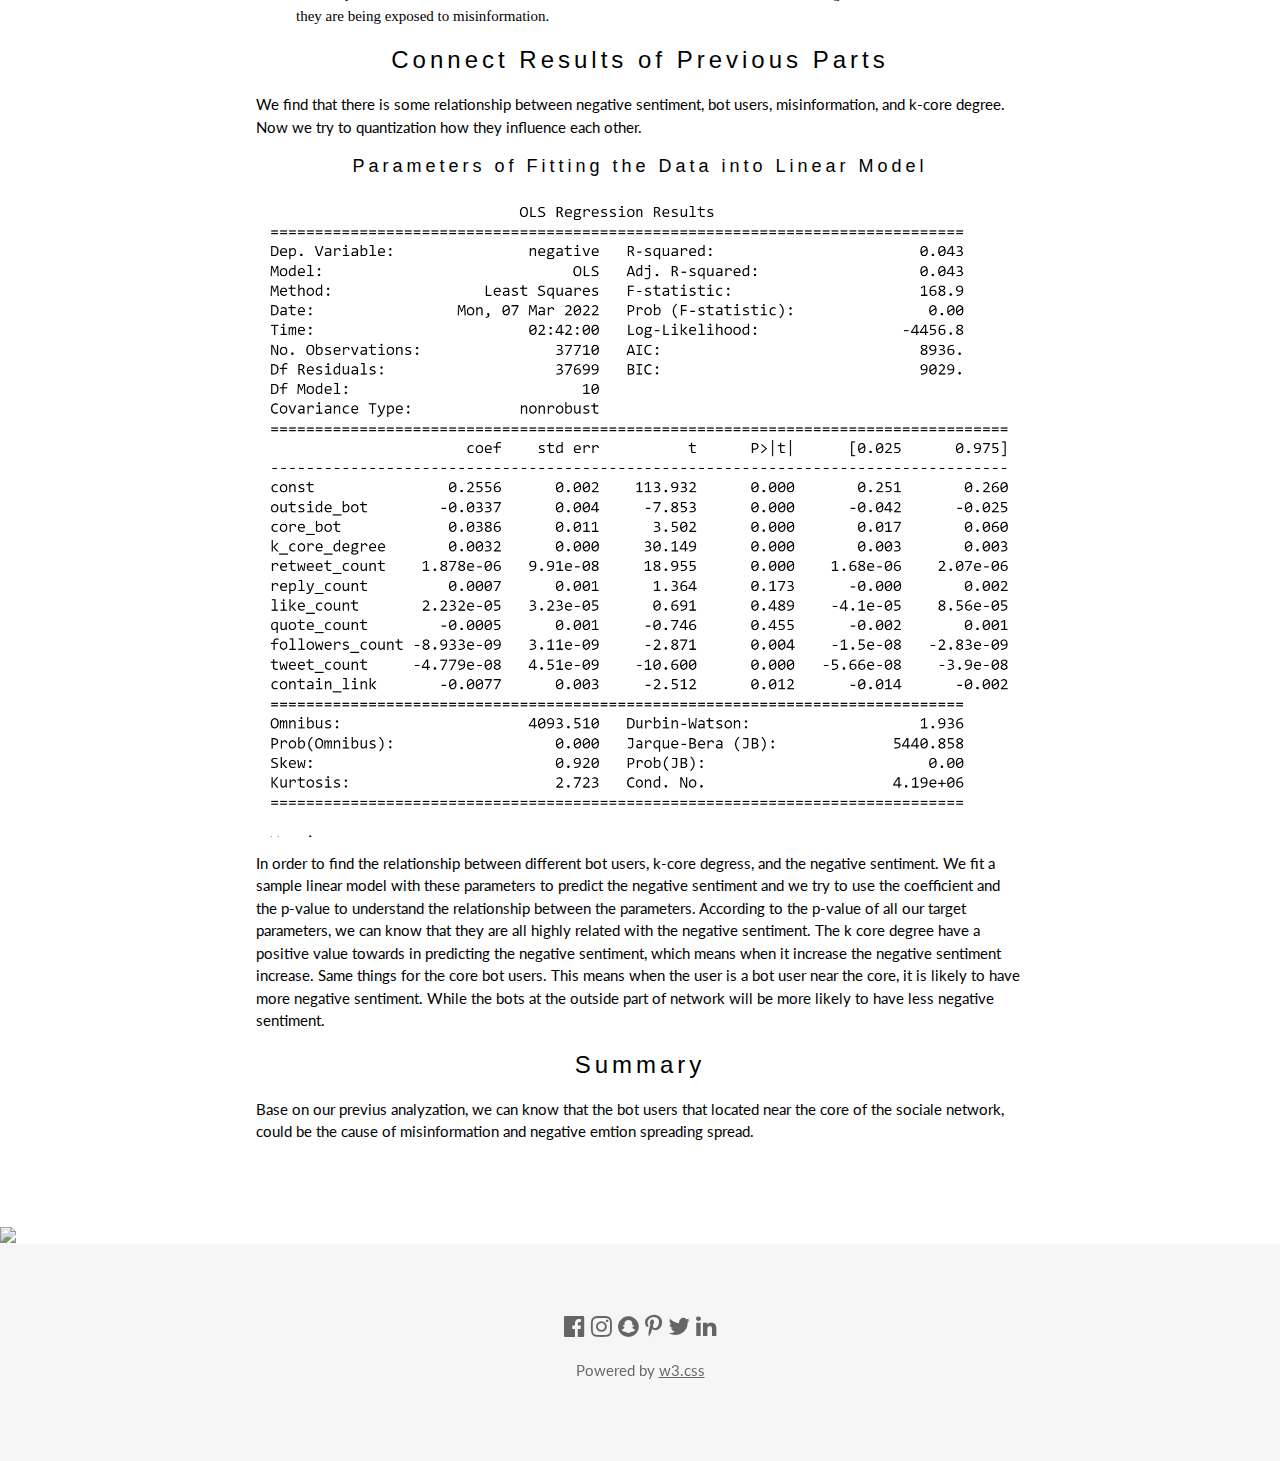
==== commit f2e33194: "Update index.html" ====
--- a/index.html
+++ b/index.html
@@ -195,7 +195,7 @@
       difference between misinformation and fact checking tweet is large. It’s likely due to the size difference
       between two database, the misinformation database contains more urls than the fact checking database.
       Our ways of checking misinformation is not very effective, so we will keep on our analyze with the result of this referecence papaer: 
-      <a href="https://journals.plos.org/plosone/article?id=10.1371/journal.pone.0196087">https://journals.plos.org/plosone/article?id=10.1371/journal.pone.0196087</a>
+      <a href="https://journals.plos.org/plosone/article?id=10.1371/journal.pone.0196087">Anatomy of an online misinformation network</a>
       Based on this website, the misinformation is centered at the core of social network.
     </p>
 
@@ -203,7 +203,6 @@
         
     <p align="left" style="font-family:verdana"> 
       <figure class="highcharts-figure">
-        <div id="bot"></div>
         <p align="left" style="font-family:verdana"> 
          According to this graph, we can know that the bot-users is mainly at two ends of the k-core degree that means the bot is mainly located at the core of the social network or the outsidepart
           of the social network. The bot is hardly located at the middle of the social network. We think this spread of bot users could be caused by the opertion and management by the owner.
@@ -216,17 +215,12 @@
          We perform an A/B testing with t test on their sentiment to see if the two bot groups are different. And the result gives us a p value equals to 2.0057684873754303e-11. This small
           p-value means that these two groups have really low probability come from a same group, which means our assumption are correct. Base on this analyzation, we seperate the bot users with 
           into 2 groups: one the is bots that loacted near the core and the other group is the bots located outside.
+       </p>
     
         
     </figure>
     </p>
-        <p align="left" style="font-family:verdana"> 
-      <figure class="highcharts-figure">
-        <div id="bot"></div>
-        <p align="left" style="font-family:verdana"> 
-         Result of Predicting Negative Sentiment Score with Identifyication of Bots
-    
-        </p>
+        
         
 
     <h3 class="w3-wide w3-center">Natural Language Processing</h3>
@@ -248,7 +242,7 @@
     <p align="left" style="font-family:verdana"> 
       <figure class="highcharts-figure">
         <div id="point"></div>
-        <p class="highcharts-description">
+        <p align="left" style="font-family:verdana"> 
            This is the graph of Z-score when we compare the negative sentiment of group that has K core degree is 1 and the group has other k-core degree. 
           This graph obviously shows the corelation decreases when the number of degrees increase. That means when the degrees increases the users with the spefic degrees will become more
           different with the user that has degree 1.
@@ -259,7 +253,7 @@
     <p align="left" style="font-family:verdana"> 
     <img src="plot.JPG" style="width:100%">
     </p>
-    <p class="highcharts-description">
+    <p align="left" style="font-family:verdana"> 
             In this graph, we present the result that if the negative sentiment of users in two groups with different k-core degrees, are they different or not. 
       Here we can obviously know that when two groups have different k-core degrees, they will have different negative sentiment scores.
         </p>
@@ -269,7 +263,6 @@
           
        
   <h3 class="w3-wide w3-center">Natural Language Processing</h3>
-    <p align="left" style="font-family:verdana"> 
       <figure class="highcharts-figure">
         
         <p align="left" style="font-family:verdana"> 
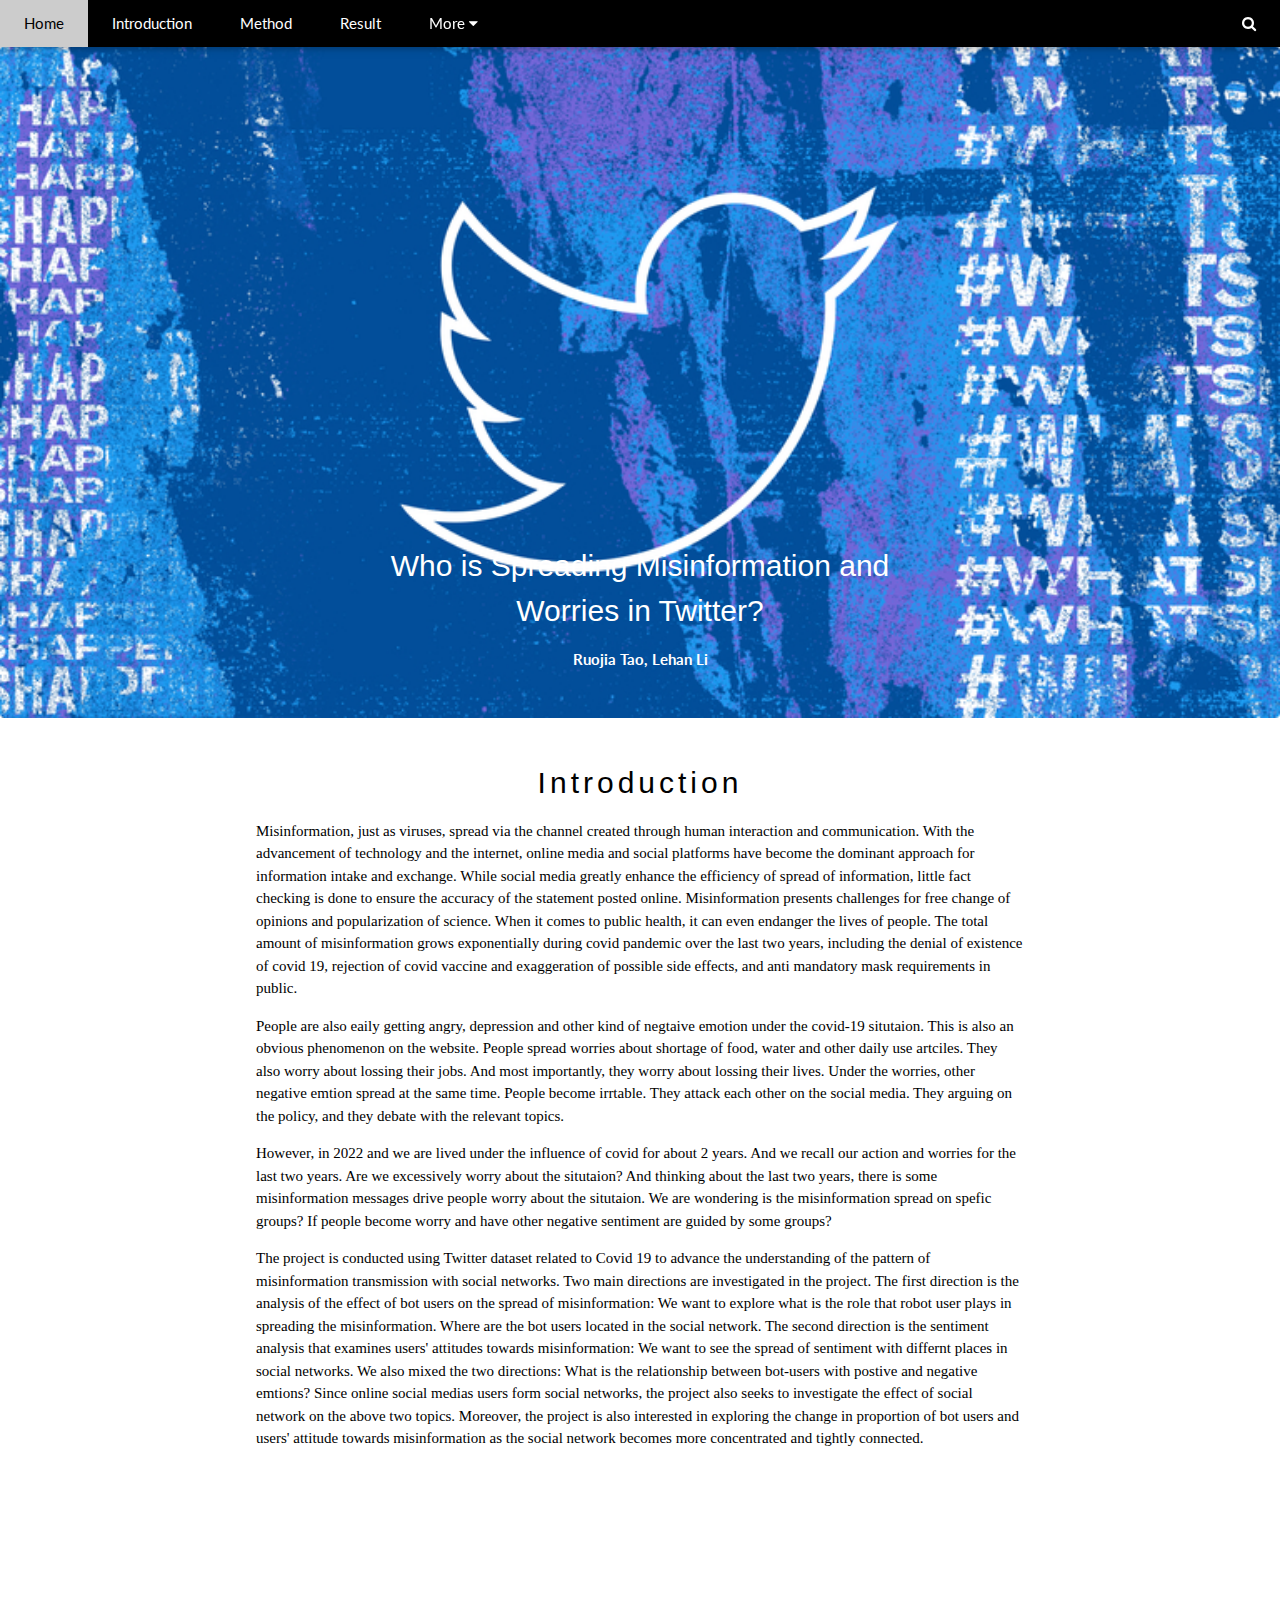
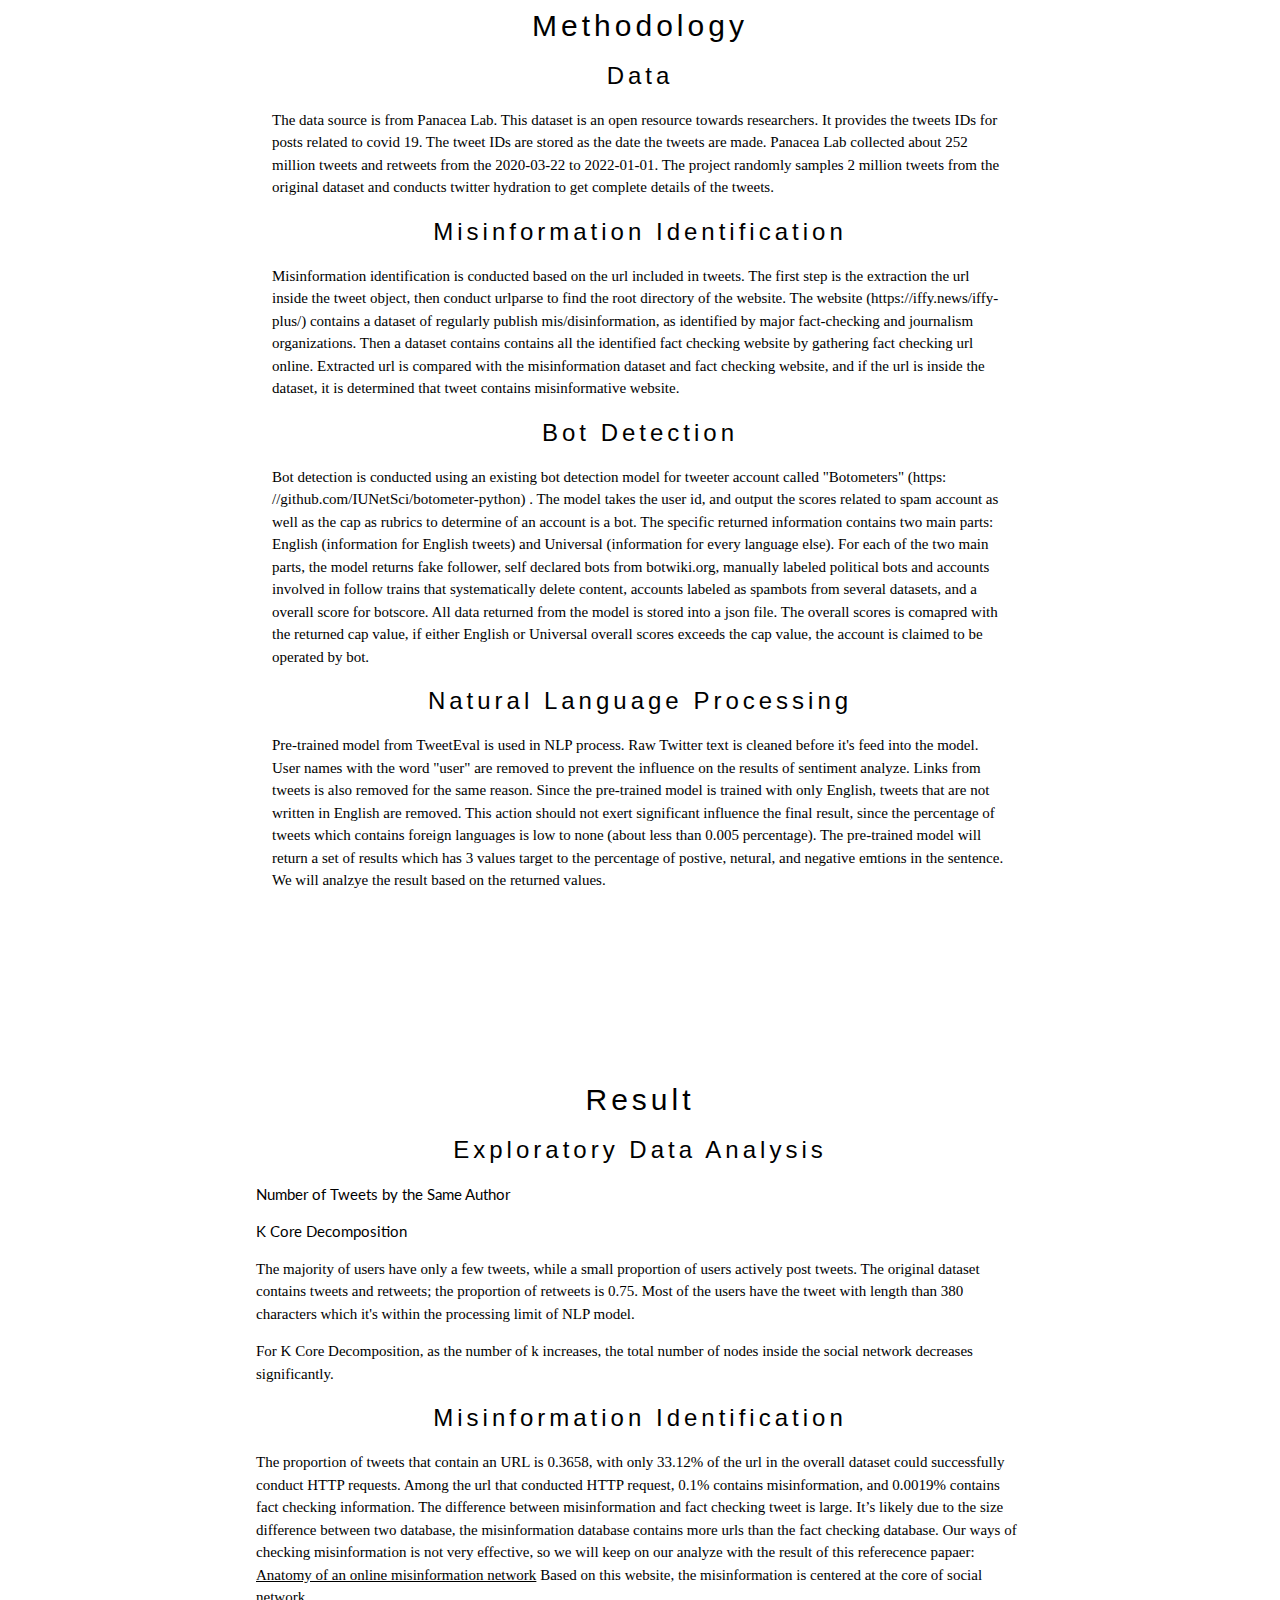
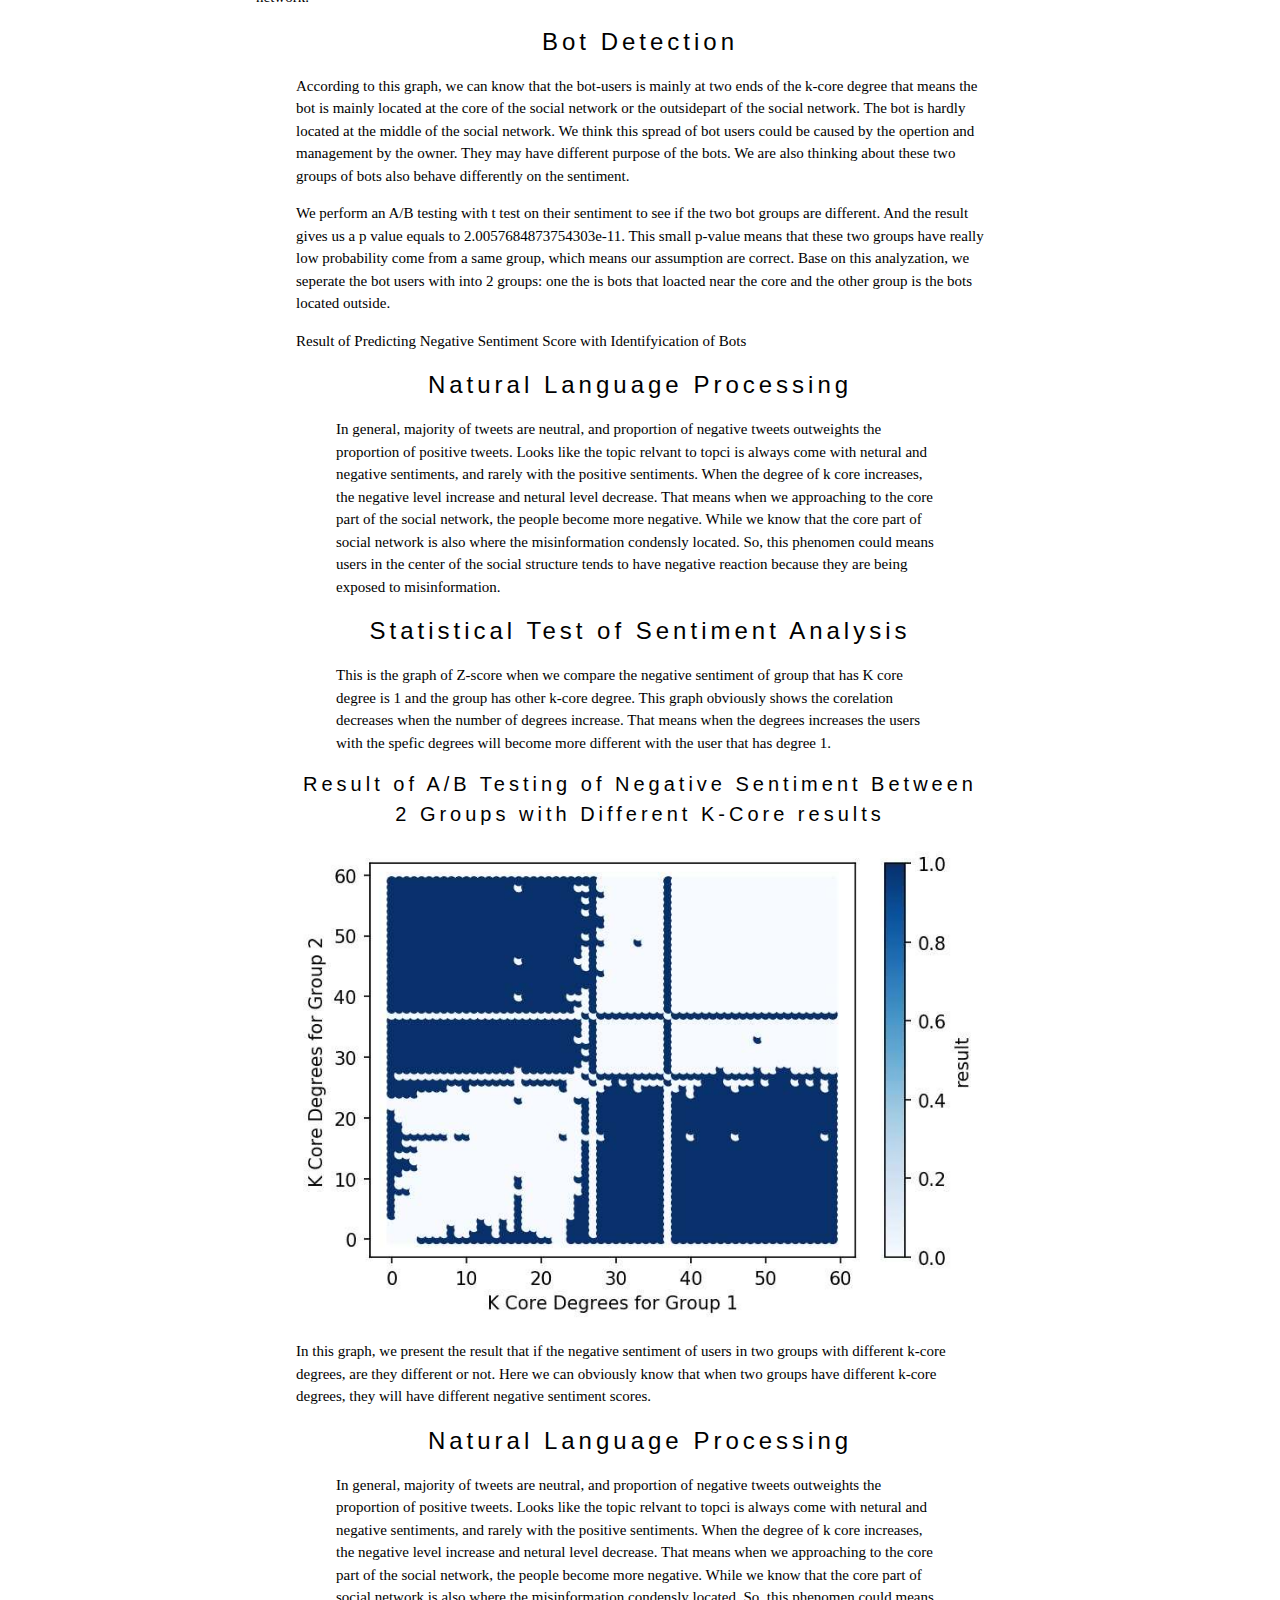
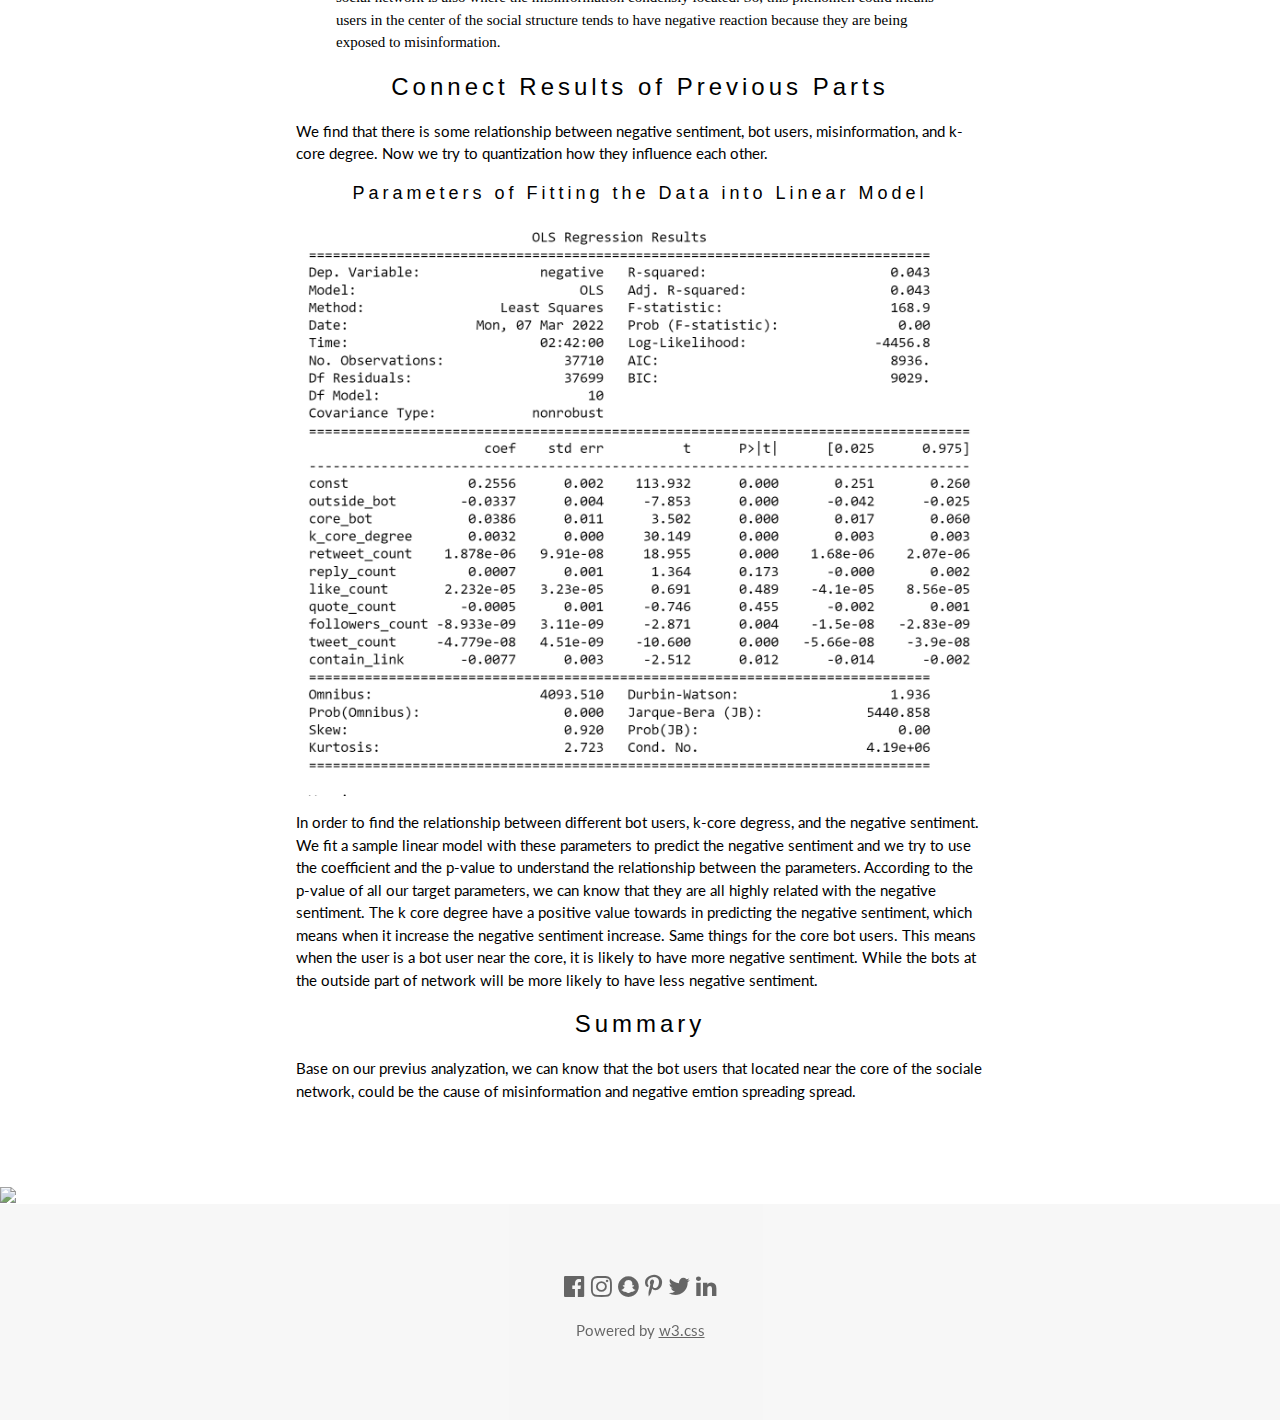
==== commit 44b3040c: "Update index.html" ====
--- a/index.html
+++ b/index.html
@@ -203,6 +203,7 @@
         
     <p align="left" style="font-family:verdana"> 
       <figure class="highcharts-figure">
+        <div id="container"></div>
         <p align="left" style="font-family:verdana"> 
          According to this graph, we can know that the bot-users is mainly at two ends of the k-core degree that means the bot is mainly located at the core of the social network or the outsidepart
           of the social network. The bot is hardly located at the middle of the social network. We think this spread of bot users could be caused by the opertion and management by the owner.
@@ -220,7 +221,14 @@
         
     </figure>
     </p>
-        
+     
+    <p align="left" style="font-family:verdana"> 
+      <figure class="highcharts-figure">
+        <div id="bot"></div>
+        <p align="left" style="font-family:verdana"> 
+         Result of Predicting Negative Sentiment Score with Identifyication of Bots
+
+        </p>
         
 
     <h3 class="w3-wide w3-center">Natural Language Processing</h3>
@@ -264,7 +272,7 @@
        
   <h3 class="w3-wide w3-center">Natural Language Processing</h3>
       <figure class="highcharts-figure">
-        
+        <div id="container"></div>
         <p align="left" style="font-family:verdana"> 
           In general, majority of tweets are neutral, and proportion of negative tweets outweights the proportion of positive tweets. 
           Looks like the topic relvant to topci is always come with netural and negative sentiments, and rarely with the positive sentiments.
